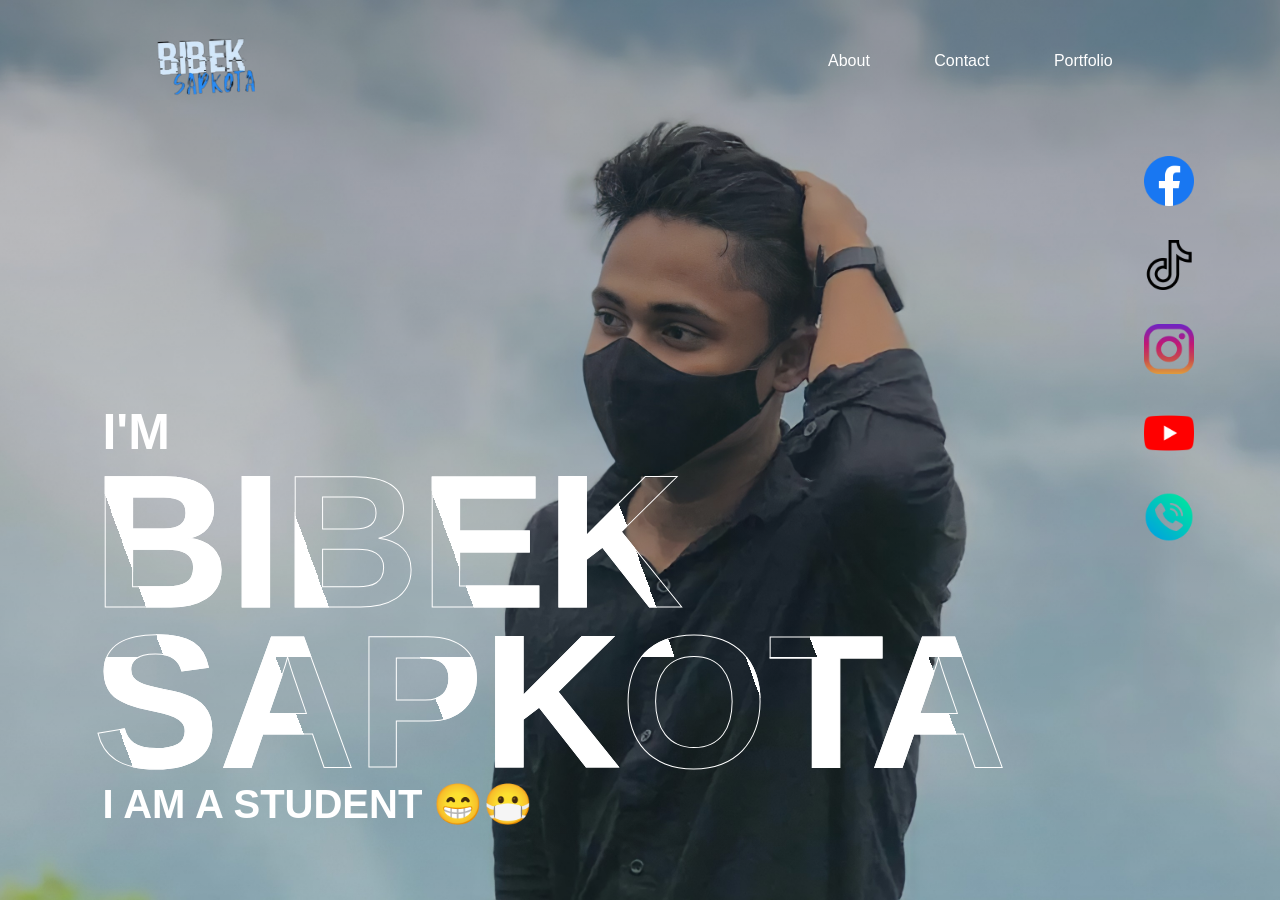
==== index.html @ 3e15b997 "Add files via upload" ====
<!DOCTYPE html>
<lang="en">
<head>
    <meta charset="UTF-8">
    <meta http-equiv="X-UA-Compatible" content="IE=edge">
    <meta name="viewport" content="width=device-width, initial-scale=1.0">
    <title>Bibek</title>   
    <link rel="stylesheet" type="text/css" href="style.css">                        
</head>
<body>
    <div class="container">
        <nav>
            <img src="logo.png" class="logo">
            <ul> 
            <li><a href="">About</a></li>
            <li><a href="">Contact</a></li>
            <li><a href="">Portfolio</a></li>
            </ul>
        </nav>
        <div class="text-box">
            <p>I'M</p>
            <h1>BIBEK SAPKOTA</h1>
            <h3>I AM A STUDENT 😁😷</h3> 
    </div>
    <div class="social-icons">
        <a href="https://www.facebook.com/profile.php?id=100077988874834"><img src="facebook.png" alt="facebook"></a>
         <a href="https://www.tiktok.com/@b_i_b_e_k________"><img src="tik-tok.png" alt="tik-tok"></a>
        <a href="https://www.instagram.com/bibeksapkota147/?utm_source=qr"><img src="instagram.png" alt="instagram"></a>
        <a href="https://www.youtube.com/channel/UCThD8PRvL7l7BVFqcWjZWUg"><img src="youtube.png" alt="youtube"></a>
        <a href="tel:9840108193"><img src="telephone-call.png" alt="Contact"></a>
    </div>
    </div>
</body>
</html>
---- style.css ----
*{
 margin: 0;
    padding: 0;    
    box-sizing: border-box;
     font-family: 'poppins', sans-serif;
    }
.container{
    width: 100%;
    height: 100vh;
    background-image: linear-gradient(rgba(0,0,0,0.3), transparent), url(b.jpg);
    background-size: cover;
    background-position: center;
    padding: 0 8%;
    position: relative;
    }
    nav{
    display: flex;
    width: 100%;
    align-items: center;
    flex-wrap: wrap;
     padding: 5px;
     position: sticky;
}
.logo{
    width: 190px;
    cursor: pointer;
}
nav ul{
flex: 1;
text-align: right;
padding-right: 30px;
}
nav ul li{
    display: inline-block;
    list-style: none;
    margin: 10px 30px;

}
nav ul li a{
    color: #fff;
    text-decoration: none;
position: relative
;
}
nav ul li a::after{
    content:' ';
    width: 0;
    height: 3px;
    position: absolute;
    bottom: -5px;
    left: 50%;
     transform: translateX(-50%);
     background:#fff;
     transition: width 0.3s ;
}
nav ul li a:hover::after{
width: 50%;
}
.text-box{
color: #fff;
position: absolute;
bottom: 8%;
 }
.text-box p{
font-size: 50px;
font-weight: 600;
 }
.text-box h1{
font-size: 190px;
line-height: 160px;
margin-left: -10px;
color: transparent;
-webkit-text-stroke:1px #fff;
background: url(iii.png);
-webkit-background-clip: text;
background-position: 0 0;
animation: back 20s linear infinite;
}
@keyframes back{
100%{
background-position: 2000px 0;
}
}
.text-box h3{
font-size: 40px;
font-weight: 600;
}
.social-icons{
    position: absolute;
    right: 4%;
    bottom: 36%;
}
.social-icons img{
    width: 50px;
    display: block;
    margin: 34px 35px;
}
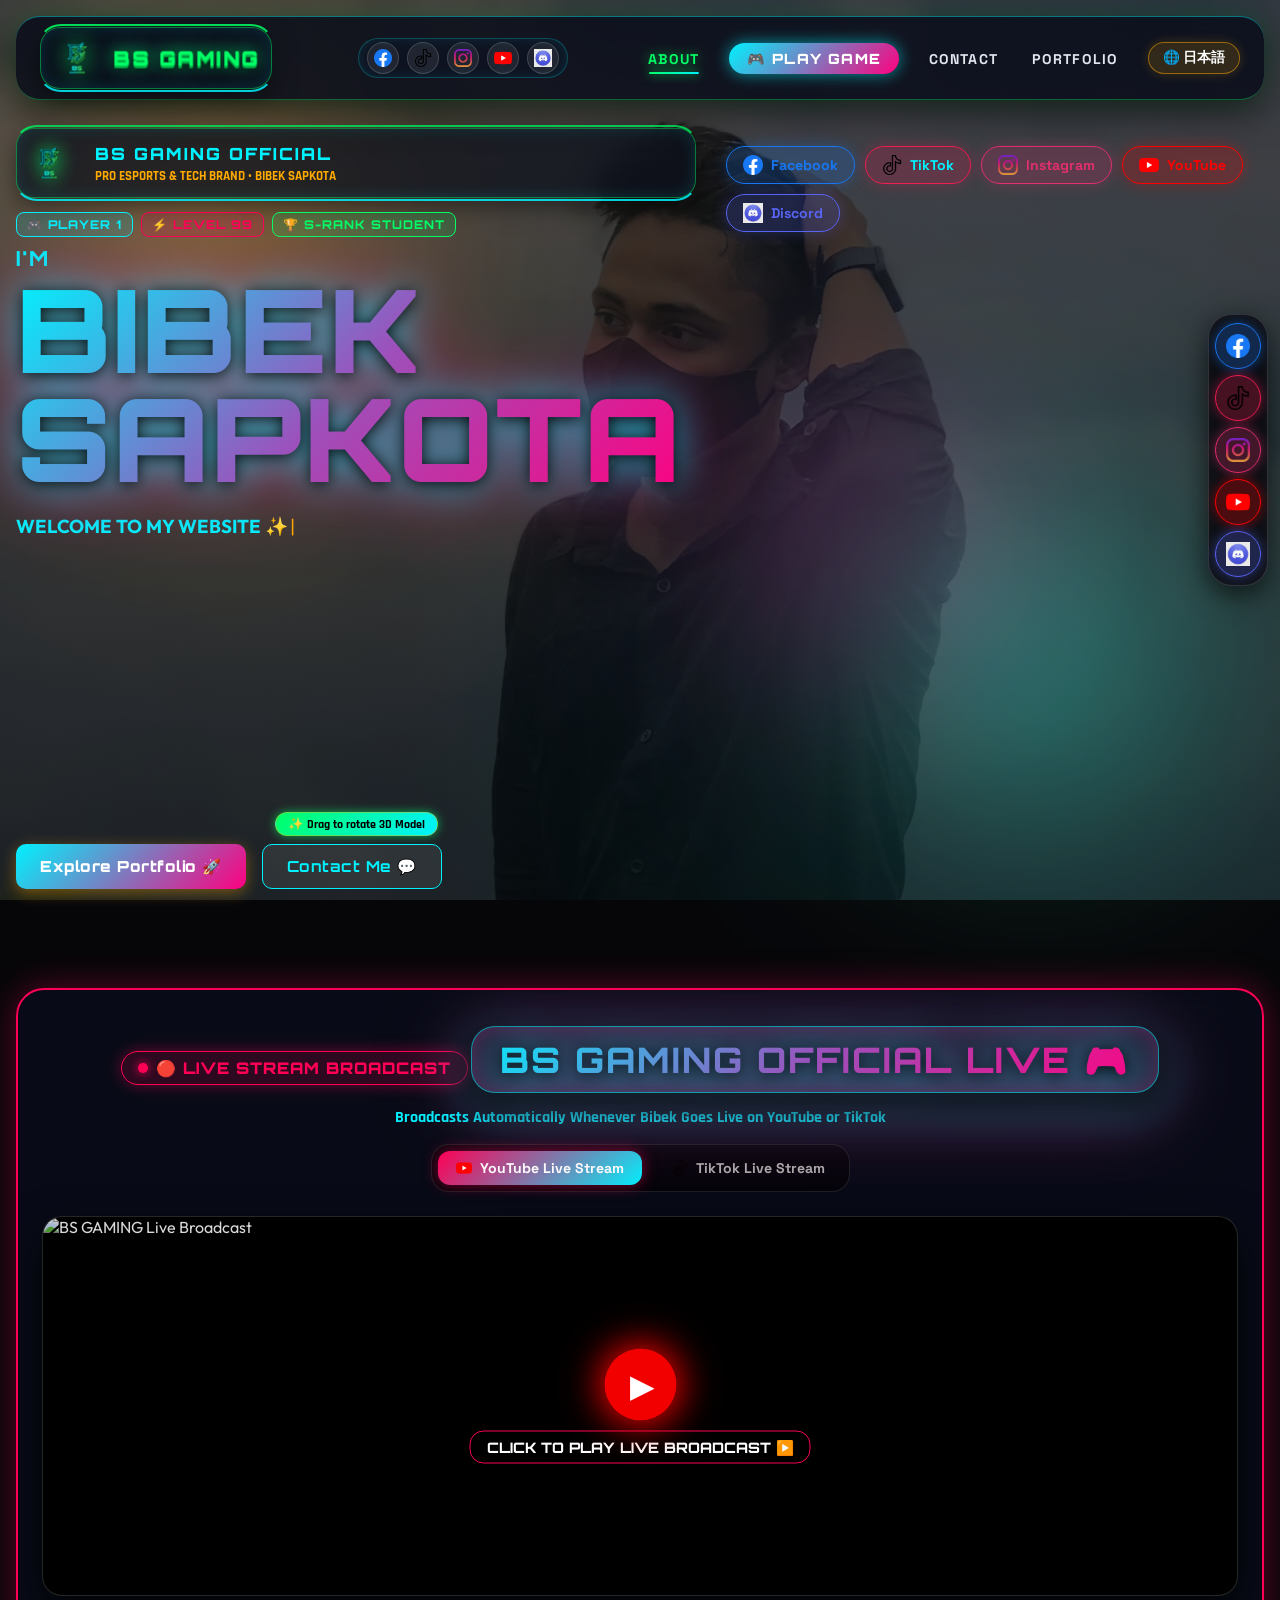
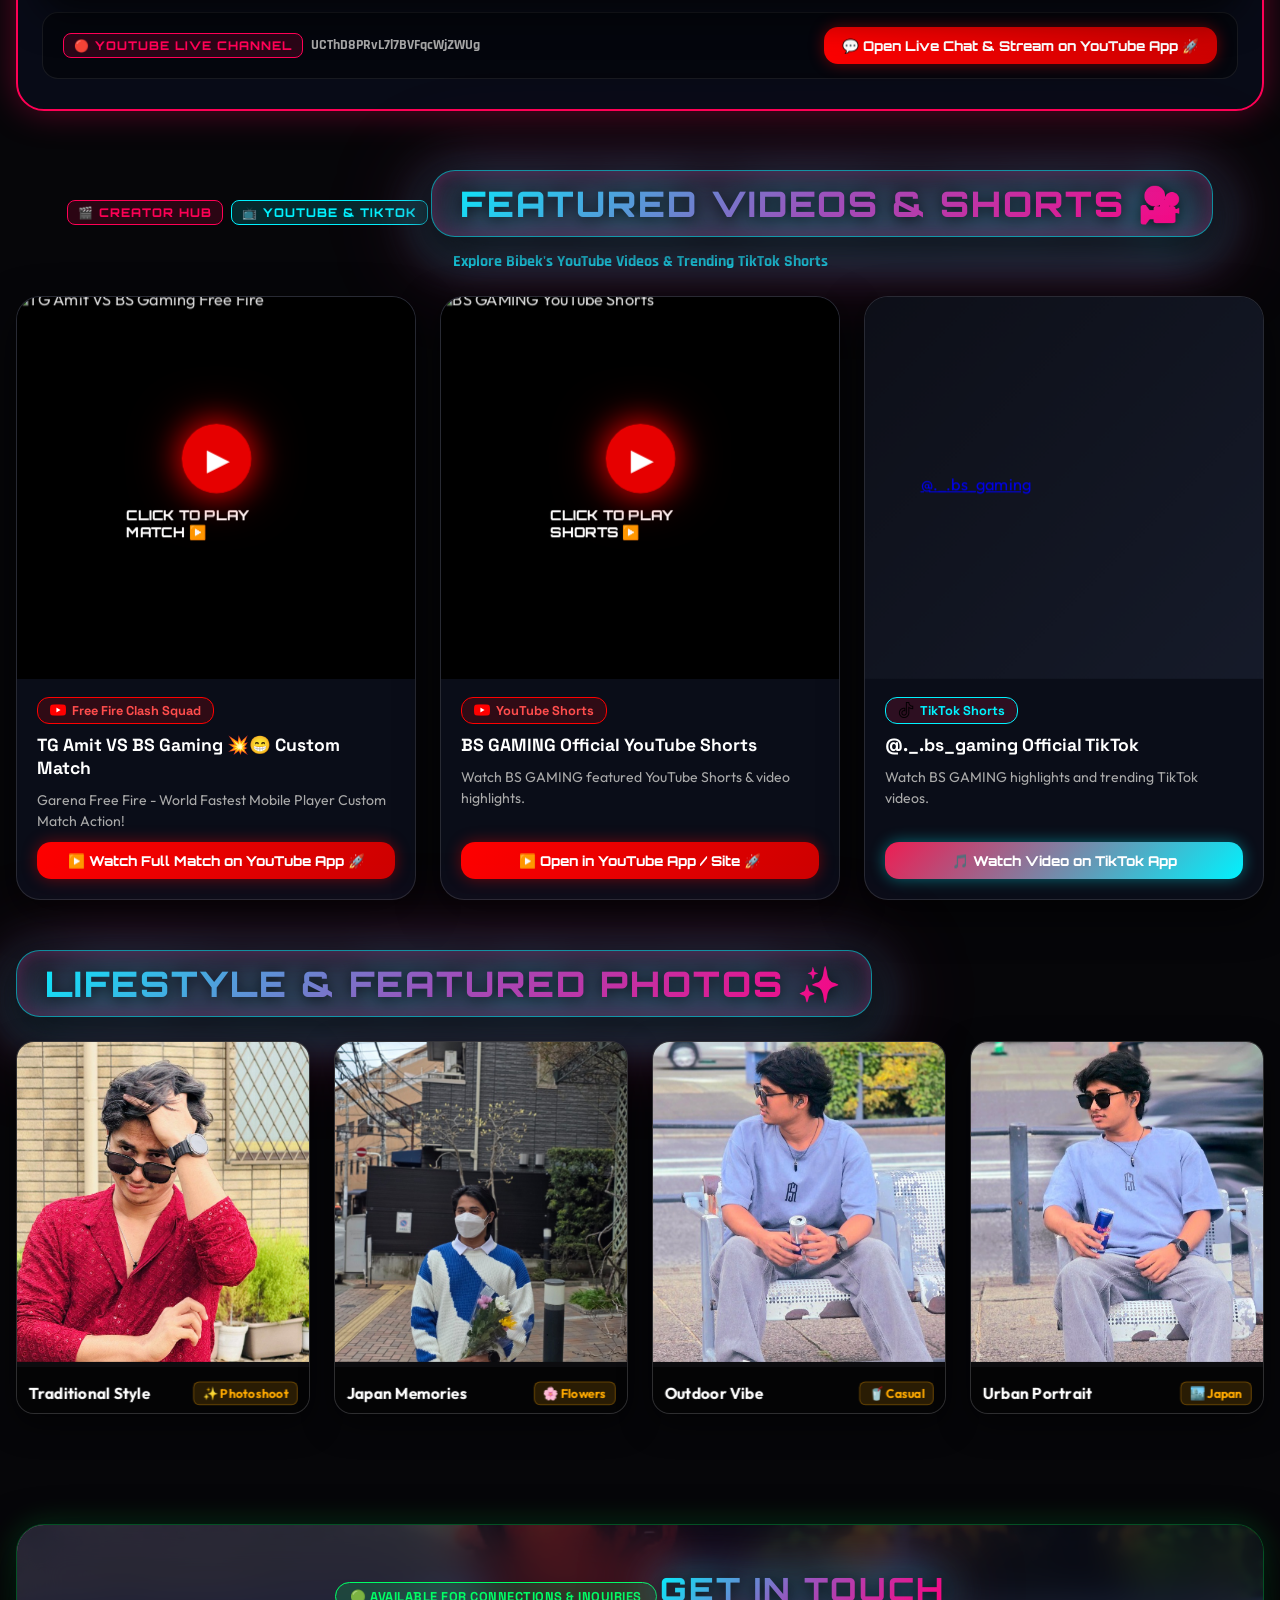
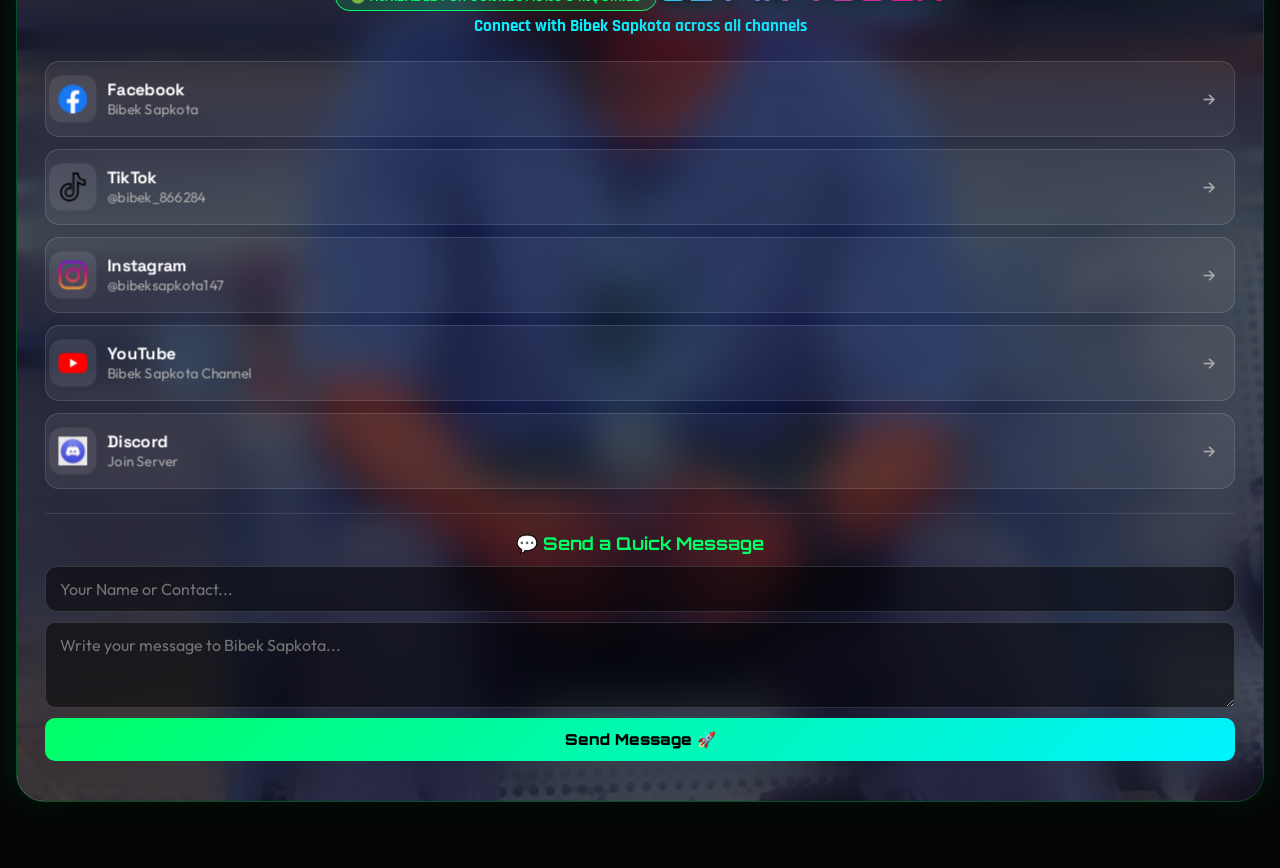
==== commit 7850e5b0: "Add files via upload" ====
--- a/index.html
+++ b/index.html
@@ -1,34 +1,2439 @@
-<!DOCTYPE html>
-<lang="en">
-<head>
-    <meta charset="UTF-8">
-    <meta http-equiv="X-UA-Compatible" content="IE=edge">
-    <meta name="viewport" content="width=device-width, initial-scale=1.0">
-    <title>Bibek</title>   
-    <link rel="stylesheet" type="text/css" href="style.css">                        
-</head>
-<body>
-    <div class="container">
-        <nav>
-            <img src="logo.png" class="logo">
-            <ul> 
-            <li><a href="">About</a></li>
-            <li><a href="">Contact</a></li>
-            <li><a href="">Portfolio</a></li>
-            </ul>
-        </nav>
-        <div class="text-box">
-            <p>I'M</p>
-            <h1>BIBEK SAPKOTA</h1>
-            <h3>I AM A STUDENT 😁😷</h3> 
-    </div>
-    <div class="social-icons">
-        <a href="https://www.facebook.com/profile.php?id=100077988874834"><img src="facebook.png" alt="facebook"></a>
-         <a href="https://www.tiktok.com/@b_i_b_e_k________"><img src="tik-tok.png" alt="tik-tok"></a>
-        <a href="https://www.instagram.com/bibeksapkota147/?utm_source=qr"><img src="instagram.png" alt="instagram"></a>
-        <a href="https://www.youtube.com/channel/UCThD8PRvL7l7BVFqcWjZWUg"><img src="youtube.png" alt="youtube"></a>
-        <a href="tel:9840108193"><img src="telephone-call.png" alt="Contact"></a>
-    </div>
-    </div>
-</body>
+<!DOCTYPE html>
+<html lang="en">
+
+<head>
+    <meta charset="UTF-8">
+    <meta http-equiv="X-UA-Compatible" content="IE=edge">
+    <meta name="viewport" content="width=device-width, initial-scale=1.0, maximum-scale=5.0, viewport-fit=cover">
+    <title>Bibek Sapkota - Official Website</title>
+    <link rel="preconnect" href="https://fonts.googleapis.com">
+    <link rel="preconnect" href="https://fonts.gstatic.com" crossorigin>
+    <link
+        href="https://fonts.googleapis.com/css2?family=Orbitron:wght@500;700;800;900&family=Rajdhani:wght@600;700;800&family=Outfit:wght@400;500;600;700;800&family=Space+Grotesk:wght@500;600;700&family=Syne:wght@700;800&display=swap"
+        rel="stylesheet">
+    <link rel="stylesheet" type="text/css" href="style.css?v=700">
+    <!-- Three.js CDN for High-Performance 3D WebGL Graphics -->
+    <script src="https://cdnjs.cloudflare.com/ajax/libs/three.js/r128/three.min.js"></script>
+    <!-- EmailJS SDK for Real-Time Gmail OTP Verification -->
+    <script src="https://cdn.jsdelivr.net/npm/@emailjs/browser@3/dist/email.min.js" defer></script>
+    <!-- Anti-DevTools & Source Code Security Engine -->
+    <script src="security.js" defer></script>
+</head>
+
+<body class="home-body">
+    <!-- High-Tech Cyber Gaming Preloader / Loading Screen -->
+    <div id="cyberPreloader" class="cyber-preloader">
+        <div class="preloader-content">
+            <div class="preloader-logo-wrapper">
+                <div class="preloader-energy-ring"></div>
+                <div class="preloader-energy-ring ring-outer"></div>
+                <img src="bs-gaming-clean.png" class="preloader-logo-img" alt="BS GAMING Emblem">
+            </div>
+            <h1 class="preloader-title gamer-font">BS GAMING</h1>
+            <p class="preloader-subtitle">BIBEK SAPKOTA • OFFICIAL WEBSITE</p>
+            
+            <div class="preloader-progress-box">
+                <div class="preloader-progress-info">
+                    <span id="preloaderStatusText" class="preloader-status-text">INITIALIZING CYBER CORE...</span>
+                    <span id="preloaderPercentText" class="preloader-percent-text">0%</span>
+                </div>
+                <div class="preloader-progress-track">
+                    <div id="preloaderProgressBar" class="preloader-progress-bar"></div>
+                </div>
+            </div>
+            
+            <div class="preloader-hint">
+                <span class="pulse-dot"></span> Click anywhere or press any key to enter
+            </div>
+        </div>
+    </div>
+    <script>
+        (function initCyberPreloader() {
+            const preloader = document.getElementById('cyberPreloader');
+            const progressBar = document.getElementById('preloaderProgressBar');
+            const percentText = document.getElementById('preloaderPercentText');
+            const statusText = document.getElementById('preloaderStatusText');
+
+            if (!preloader || !progressBar) return;
+
+            let progress = 0;
+            let isDismissed = false;
+
+            const statuses = [
+                { pct: 0, text: 'INITIALIZING CYBER CORE...' },
+                { pct: 20, text: 'LOADING 3D GRAPHICS & ASSETS...' },
+                { pct: 45, text: 'CALIBRATING RAYCASTER & PHYSICS...' },
+                { pct: 75, text: 'SYNCHRONIZING AUDIO & DATA...' },
+                { pct: 92, text: 'FINALIZING SYSTEM INTERACTION...' },
+                { pct: 100, text: 'SYSTEM READY! WELCOME' }
+            ];
+
+            function updateStatus(val) {
+                for (let i = statuses.length - 1; i >= 0; i--) {
+                    if (val >= statuses[i].pct) {
+                        if (statusText && statusText.textContent !== statuses[i].text) {
+                            statusText.textContent = statuses[i].text;
+                        }
+                        break;
+                    }
+                }
+            }
+
+            function dismissPreloader() {
+                if (isDismissed) return;
+                isDismissed = true;
+                progress = 100;
+                if (progressBar) progressBar.style.width = '100%';
+                if (percentText) percentText.textContent = '100%';
+                if (statusText) statusText.textContent = 'SYSTEM READY! WELCOME';
+
+                if (typeof playLaserSFX === 'function') {
+                    try { playLaserSFX('over'); } catch (e) {}
+                }
+
+                setTimeout(() => {
+                    preloader.classList.add('fade-out');
+                    setTimeout(() => {
+                        preloader.style.display = 'none';
+                    }, 750);
+                }, 300);
+            }
+
+            const interval = setInterval(() => {
+                if (isDismissed) {
+                    clearInterval(interval);
+                    return;
+                }
+
+                const isLoaded = document.readyState === 'complete';
+                const increment = isLoaded ? Math.random() * 18 + 12 : Math.random() * 8 + 3;
+                progress += increment;
+
+                if (progress >= 100) {
+                    progress = 100;
+                    clearInterval(interval);
+                    dismissPreloader();
+                } else {
+                    if (progressBar) progressBar.style.width = Math.floor(progress) + '%';
+                    if (percentText) percentText.textContent = Math.floor(progress) + '%';
+                    updateStatus(progress);
+                }
+            }, 60);
+
+            preloader.addEventListener('click', dismissPreloader);
+            window.addEventListener('keydown', dismissPreloader, { once: true });
+            window.addEventListener('load', () => {
+                if (progress < 90) progress = 90;
+            });
+        })();
+    </script>
+
+    <!-- Full-Screen 3D WebGL Canvas Background -->
+    <canvas id="threeCanvas" class="three-webgl-canvas"></canvas>
+
+    <!-- Hidden iframe for guaranteed background email dispatch without CORS blocking -->
+    <iframe name="email_dispatch_iframe" id="emailDispatchIframe" style="display:none;"></iframe>
+
+    <!-- Floating Ambient Glowing Orbs -->
+    <div class="ambient-orb orb-1"></div>
+    <div class="ambient-orb orb-2"></div>
+    <div class="ambient-orb orb-3"></div>
+
+    <div class="container">
+        <nav class="animated-nav">
+            <!-- 1. Left Brand Emblem & Title -->
+            <a href="index.html" class="nav-brand-link">
+                <img src="bs-gaming-clean.png" class="bs-gaming-logo" alt="BS GAMING Logo">
+                <span class="gamer-font nav-brand-text">BS GAMING</span>
+            </a>
+
+            <!-- 2. Center Social Quick Dock -->
+            <div class="top-nav-socials">
+                <a href="https://www.facebook.com/profile.php?id=100077988874834" target="_blank"
+                    onclick="openSocialApp(event, 'https://www.facebook.com/profile.php?id=100077988874834', 'fb://profile/100077988874834')"
+                    aria-label="Facebook" class="top-social-icon icon-fb"><img src="facebook.png" alt="FB"></a>
+                <a href="https://www.tiktok.com/@bibek_866284?_t=8lTCojGbjdq&_r=1" target="_blank"
+                    onclick="openSocialApp(event, 'https://www.tiktok.com/@bibek_866284?_t=8lTCojGbjdq&_r=1', 'snssdk1128://user/profile/@bibek_866284')"
+                    aria-label="TikTok" class="top-social-icon icon-tt"><img src="tik-tok.png" alt="TikTok"></a>
+                <a href="https://www.instagram.com/bibeksapkota147/?utm_source=qr" target="_blank"
+                    onclick="openSocialApp(event, 'https://www.instagram.com/bibeksapkota147/?utm_source=qr', 'instagram://user?username=bibeksapkota147')"
+                    aria-label="Instagram" class="top-social-icon icon-ig"><img src="instagram.png" alt="Instagram"></a>
+                <a href="https://www.youtube.com/channel/UCThD8PRvL7l7BVFqcWjZWUg" target="_blank"
+                    onclick="openSocialApp(event, 'https://www.youtube.com/channel/UCThD8PRvL7l7BVFqcWjZWUg', 'vnd.youtube://www.youtube.com/channel/UCThD8PRvL7l7BVFqcWjZWUg')"
+                    aria-label="YouTube" class="top-social-icon icon-yt"><img src="youtube.png" alt="YouTube"></a>
+                <a href="https://discord.gg/uQ6gWNc7N" target="_blank"
+                    onclick="openSocialApp(event, 'https://discord.gg/uQ6gWNc7N', 'discord://discord.gg/uQ6gWNc7N')"
+                    aria-label="Discord" class="top-social-icon icon-discord"><img src="discord.png" alt="Discord"></a>
+            </div>
+
+            <!-- 3. Right Navigation & Action Items -->
+            <ul class="nav-links">
+                <li><a href="index.html" class="active" data-i18n="navAbout">About</a></li>
+                <li><a href="#game" onclick="openGameModal(event)" class="gamer-font nav-btn-game">🎮 PLAY GAME</a></li>
+                <li><a href="#contact" onclick="openContactModal(event)" data-i18n="navContact">Contact</a></li>
+                <li><a href="portfolio.html" data-i18n="navPortfolio">Portfolio</a></li>
+                <li><button class="lang-btn" id="langToggleBtn" onclick="toggleLanguage()">🌐 日本語</button></li>
+            </ul>
+        </nav>
+
+        <div class="content-wrapper" id="heroContentWrapper">
+            <div class="clean-hero-wrapper" id="heroTextBox">
+                <!-- BS GAMING Official Esports Badge -->
+                <div class="bs-gaming-emblem-box">
+                    <img src="bs-gaming-clean.png" alt="BS GAMING Logo" class="bs-gaming-hero-img">
+                    <div>
+                        <span class="gamer-font"
+                            style="color:#00f2fe; font-size:1.05rem; font-weight:900; letter-spacing:2px; display:block;">BS
+                            GAMING OFFICIAL</span>
+                        <span
+                            style="font-family:'Rajdhani',sans-serif; color:#ffaa00; font-size:0.8rem; font-weight:800;">PRO
+                            ESPORTS & TECH BRAND • BIBEK SAPKOTA</span>
+                    </div>
+                </div>
+
+                <div style="display:flex; gap:8px; align-items:center; flex-wrap:wrap; margin-bottom:8px;">
+                    <span class="hud-badge hud-cyan">🎮 PLAYER 1</span>
+                    <span class="hud-badge hud-pink">⚡ LEVEL 99</span>
+                    <span class="hud-badge hud-green">🏆 S-RANK STUDENT</span>
+                </div>
+                <p class="greeting-text gamer-font" data-i18n="greeting" style="color:#00f2fe; letter-spacing:2px;">I'M
+                </p>
+                <h1 class="main-title gamer-title" data-i18n="mainTitle">BIBEK SAPKOTA</h1>
+                <h3 class="typed-text-wrapper gamer-font">
+                    <span id="typedText" style="color:#00f2fe;"></span><span class="typing-cursor">|</span>
+                </h3>
+
+                <!-- Interactive 3D Model Widget -->
+                <div class="hero-3d-model-wrapper" id="hero3DModelWrapper" style="margin-top:16px;">
+                    <canvas id="hero3DCanvas" class="hero-3d-model-canvas"></canvas>
+                    <span class="model-hint-badge" data-i18n="modelHint">✨ Drag to rotate 3D Model</span>
+                </div>
+
+                <div class="hero-cta-group" style="margin-top:18px;">
+                    <a href="portfolio.html" class="hero-btn primary-btn gamer-font"
+                        style="background:linear-gradient(135deg, #00f2fe, #ff007f); color:#ffffff; font-weight:900;"
+                        data-i18n="exploreBtn">Explore Portfolio 🚀</a>
+                    <a href="#contact" onclick="openContactModal(event)" class="hero-btn secondary-btn gamer-font"
+                        style="border-color:#00f2fe; color:#00f2fe;" data-i18n="contactBtn">Contact Me 💬</a>
+                </div>
+            </div>
+
+            <div class="hero-social-showcase"
+                style="display: flex; flex-wrap: wrap; gap: 10px; margin-top: 18px; z-index: 2;">
+                <a href="https://www.facebook.com/profile.php?id=100077988874834" target="_blank"
+                    onclick="openSocialApp(event, 'https://www.facebook.com/profile.php?id=100077988874834', 'fb://profile/100077988874834')"
+                    rel="noopener noreferrer" class="social-pill-badge pill-fb">
+                    <img src="facebook.png" alt="Facebook"> Facebook
+                </a>
+                <a href="https://www.tiktok.com/@bibek_866284?_t=8lTCojGbjdq&_r=1" target="_blank"
+                    onclick="openSocialApp(event, 'https://www.tiktok.com/@bibek_866284?_t=8lTCojGbjdq&_r=1', 'snssdk1128://user/profile/@bibek_866284')"
+                    rel="noopener noreferrer" class="social-pill-badge pill-tt">
+                    <img src="tik-tok.png" alt="TikTok"> TikTok
+                </a>
+                <a href="https://www.instagram.com/bibeksapkota147/?utm_source=qr" target="_blank"
+                    onclick="openSocialApp(event, 'https://www.instagram.com/bibeksapkota147/?utm_source=qr', 'instagram://user?username=bibeksapkota147')"
+                    rel="noopener noreferrer" class="social-pill-badge pill-ig">
+                    <img src="instagram.png" alt="Instagram"> Instagram
+                </a>
+                <a href="https://www.youtube.com/channel/UCThD8PRvL7l7BVFqcWjZWUg" target="_blank"
+                    onclick="openSocialApp(event, 'https://www.youtube.com/channel/UCThD8PRvL7l7BVFqcWjZWUg', 'vnd.youtube://www.youtube.com/channel/UCThD8PRvL7l7BVFqcWjZWUg')"
+                    rel="noopener noreferrer" class="social-pill-badge pill-yt">
+                    <img src="youtube.png" alt="YouTube"> YouTube
+                </a>
+                <a href="https://discord.gg/uQ6gWNc7N" target="_blank"
+                    onclick="openSocialApp(event, 'https://discord.gg/uQ6gWNc7N', 'discord://discord.gg/uQ6gWNc7N')"
+                    rel="noopener noreferrer" class="social-pill-badge pill-discord">
+                    <img src="discord.png" alt="Discord"> Discord
+                </a>
+            </div>
+        </div>
+
+        <!-- BS GAMING Direct YouTube & TikTok Auto-Live Stream Hub -->
+        <section class="bs-gaming-live-hub" id="live-hub">
+            <div class="live-hub-header">
+                <div class="live-indicator-badge">
+                    <span class="live-red-dot"></span>
+                    <span class="gamer-font" style="color:#ff0055; font-weight:900; letter-spacing:1px;">🔴 LIVE STREAM BROADCAST</span>
+                </div>
+                <h2 class="gallery-section-title gamer-title" style="margin-top:6px;">BS GAMING OFFICIAL LIVE 🎮</h2>
+                <p style="font-family:'Rajdhani',sans-serif; color:#00f2fe; font-size:1rem; font-weight:700;">Broadcasts Automatically Whenever Bibek Goes Live on YouTube or TikTok</p>
+
+                <!-- Live Platform Switcher Tabs -->
+                <div class="live-tabs-wrapper">
+                    <button class="live-tab-btn active-live-tab" id="ytLiveTabBtn" onclick="switchLiveTab('yt')">
+                        <img src="youtube.png" alt="YouTube"> YouTube Live Stream
+                    </button>
+                    <button class="live-tab-btn" id="ttLiveTabBtn" onclick="switchLiveTab('tt')">
+                        <img src="tik-tok.png" alt="TikTok"> TikTok Live Stream
+                    </button>
+                </div>
+            </div>
+
+            <!-- YouTube Live Container (Click to Play - No Autoplay) -->
+            <div class="live-player-container" id="ytLiveContainer">
+                <div id="ytLivePlayerContainer" class="live-iframe" style="position:relative; cursor:pointer; background:#000; display:flex; align-items:center; justify-content:center; height:380px; border-radius:20px; overflow:hidden;" onclick="loadLiveYTPlayer()">
+                    <img src="https://img.youtube.com/vi/SGTw0e-Vdoc/hqdefault.jpg" alt="BS GAMING Live Broadcast" style="width:100%; height:100%; object-fit:cover; filter:brightness(0.85);">
+                    <div style="position:absolute; top:50%; left:50%; transform:translate(-50%, -50%); display:flex; flex-direction:column; align-items:center; gap:10px;">
+                        <div style="width:72px; height:72px; border-radius:50%; background:rgba(255, 0, 0, 0.95); display:flex; align-items:center; justify-content:center; box-shadow:0 0 35px rgba(255, 0, 0, 0.9), 0 0 50px rgba(255, 0, 0, 0.6);" class="play-pulse-btn">
+                            <span style="color:#fff; font-size:2rem; margin-left:4px;">▶</span>
+                        </div>
+                        <span style="font-family:'Orbitron',sans-serif; color:#fff; font-size:0.9rem; font-weight:800; text-shadow:0 0 10px #000; background:rgba(0,0,0,0.8); padding:6px 16px; border-radius:14px; border:1px solid #ff0055;">CLICK TO PLAY LIVE BROADCAST ▶️</span>
+                    </div>
+                </div>
+
+                <div class="live-bar-footer">
+                    <div style="display:flex; align-items:center; gap:8px;">
+                        <span class="hud-badge hud-pink">🔴 YOUTUBE LIVE CHANNEL</span>
+                        <span style="font-family:'Rajdhani',sans-serif; color:#aaa; font-size:0.9rem; font-weight:700;">UCThD8PRvL7l7BVFqcWjZWUg</span>
+                    </div>
+                    <a href="https://www.youtube.com/channel/UCThD8PRvL7l7BVFqcWjZWUg/live" target="_blank"
+                        onclick="openSocialApp(event, 'https://www.youtube.com/channel/UCThD8PRvL7l7BVFqcWjZWUg/live', 'vnd.youtube://www.youtube.com/channel/UCThD8PRvL7l7BVFqcWjZWUg/live')"
+                        class="btn-watch-video btn-watch-yt">
+                        💬 Open Live Chat & Stream on YouTube App 🚀
+                    </a>
+                </div>
+            </div>
+
+            <!-- TikTok Live Container (Click to Play - No Autoplay) -->
+            <div class="live-player-container hidden" id="ttLiveContainer">
+                <div id="ttLivePlayerBox" style="position:relative; width:100%; height:440px; background:linear-gradient(135deg, #0d0f18, #161b2a); display:flex; flex-direction:column; align-items:center; justify-content:center; border-radius:20px; border:1px solid #00F2FE; cursor:pointer; overflow:hidden;" onclick="loadInteractiveTikTokLive()">
+                    <div style="display:flex; flex-direction:column; align-items:center; gap:12px; z-index:2; text-align:center; padding:20px;">
+                        <div style="width:76px; height:76px; border-radius:50%; background:linear-gradient(135deg, #ff0055, #00f2fe); display:flex; align-items:center; justify-content:center; box-shadow:0 0 35px rgba(0, 242, 254, 0.8), 0 0 50px rgba(255, 0, 85, 0.6);" class="play-pulse-btn">
+                            <span style="color:#fff; font-size:2.2rem; margin-left:4px;">▶</span>
+                        </div>
+                        <span class="gamer-font" style="color:#00f2fe; font-size:1.1rem; font-weight:900; letter-spacing:1px;">🎵 BS GAMING TIKTOK LIVE</span>
+                        <span style="font-family:'Orbitron',sans-serif; color:#fff; font-size:0.88rem; font-weight:800; text-shadow:0 0 10px #000; background:rgba(0,0,0,0.8); padding:6px 18px; border-radius:14px; border:1px solid #00F2FE;">CLICK TO WATCH TIKTOK LIVE BROADCAST ▶️</span>
+                    </div>
+                </div>
+
+                <div class="live-bar-footer">
+                    <div style="display:flex; align-items:center; gap:8px;">
+                        <span class="hud-badge hud-cyan">🎵 TIKTOK LIVE BROADCAST</span>
+                        <span style="font-family:'Rajdhani',sans-serif; color:#aaa; font-size:0.9rem; font-weight:700;">@._.bs_gaming</span>
+                    </div>
+                    <a href="https://www.tiktok.com/@._.bs_gaming/live" target="_blank"
+                        onclick="openSocialApp(event, 'https://www.tiktok.com/@._.bs_gaming/live', 'snssdk1128://live?room_id=._.bs_gaming')"
+                        class="btn-watch-video btn-watch-tt">
+                        🎵 Watch Live Stream on TikTok App 🚀
+                    </a>
+                </div>
+            </div>
+        </section>
+
+        <!-- Featured YouTube & TikTok Video Showcase Section -->
+        <section class="video-showcase-section">
+            <div style="text-align: center; margin-bottom: 24px;">
+                <div style="display:inline-flex; gap:8px; align-items:center; margin-bottom:6px;">
+                    <span class="hud-badge hud-pink">🎬 CREATOR HUB</span>
+                    <span class="hud-badge hud-cyan">📺 YOUTUBE & TIKTOK</span>
+                </div>
+                <h2 class="gallery-section-title gamer-title" style="margin-top:4px;">FEATURED VIDEOS & SHORTS 🎥</h2>
+                <p style="font-family:'Rajdhani',sans-serif; color:#00f2fe; font-size:1rem; font-weight:700;">Explore
+                    Bibek's YouTube Videos & Trending TikTok Shorts</p>
+            </div>
+
+            <div class="video-grid">
+                <!-- Featured YouTube Free Fire Match Video Card (TG Amit VS BS Gaming) -->
+                <div class="video-card yt-video-card">
+                    <div class="video-thumbnail-box" id="ytPlayerContainer"
+                        style="height:380px; position:relative; cursor:pointer; background:#000;"
+                        onclick="loadInteractiveYTPlayer()">
+                        <img src="https://img.youtube.com/vi/SGTw0e-Vdoc/hqdefault.jpg"
+                            alt="TG Amit VS BS Gaming Free Fire"
+                            style="width:100%; height:100%; object-fit:cover; filter:brightness(0.85); transition:all 0.3s ease;">
+                        <div
+                            style="position:absolute; top:50%; left:50%; transform:translate(-50%, -50%); display:flex; flex-direction:column; align-items:center; gap:8px;">
+                            <div style="width:68px; height:68px; border-radius:50%; background:rgba(255, 0, 0, 0.9); display:flex; align-items:center; justify-content:center; box-shadow:0 0 30px rgba(255, 0, 0, 0.8), 0 0 50px rgba(255, 0, 0, 0.5); transition:transform 0.3s ease;"
+                                class="play-pulse-btn">
+                                <span style="color:#fff; font-size:1.8rem; margin-left:4px;">▶</span>
+                            </div>
+                            <span
+                                style="font-family:'Orbitron',sans-serif; color:#fff; font-size:0.85rem; font-weight:800; text-shadow:0 0 10px #000; background:rgba(0,0,0,0.7); padding:4px 12px; border-radius:12px;">CLICK
+                                TO PLAY MATCH ▶️</span>
+                        </div>
+                    </div>
+                    <div class="video-card-body">
+                        <div class="video-platform-badge yt-badge">
+                            <img src="youtube.png" alt="YouTube"> Free Fire Clash Squad
+                        </div>
+                        <h3 class="video-card-title">TG Amit VS BS Gaming 💥😁 Custom Match</h3>
+                        <p class="video-card-desc">Garena Free Fire - World Fastest Mobile Player Custom Match Action!
+                        </p>
+                        <a href="https://www.youtube.com/watch?v=SGTw0e-Vdoc" target="_blank" rel="noopener noreferrer"
+                            class="btn-watch-video btn-watch-yt">
+                            ▶️ Watch Full Match on YouTube App 🚀
+                        </a>
+                    </div>
+                </div>
+
+                <!-- YouTube Shorts Card (BS GAMING Shorts DHfqb-JDpWc) -->
+                <div class="video-card yt-video-card">
+                    <div class="video-thumbnail-box" id="ytShortsPlayerContainer"
+                        style="height:380px; position:relative; cursor:pointer; background:#000;"
+                        onclick="loadInteractiveShortsPlayer()">
+                        <img src="https://img.youtube.com/vi/DHfqb-JDpWc/hqdefault.jpg" alt="BS GAMING YouTube Shorts"
+                            style="width:100%; height:100%; object-fit:cover; filter:brightness(0.85); transition:all 0.3s ease;">
+                        <div
+                            style="position:absolute; top:50%; left:50%; transform:translate(-50%, -50%); display:flex; flex-direction:column; align-items:center; gap:8px;">
+                            <div style="width:68px; height:68px; border-radius:50%; background:rgba(255, 0, 0, 0.9); display:flex; align-items:center; justify-content:center; box-shadow:0 0 30px rgba(255, 0, 0, 0.8), 0 0 50px rgba(255, 0, 0, 0.5); transition:transform 0.3s ease;"
+                                class="play-pulse-btn">
+                                <span style="color:#fff; font-size:1.8rem; margin-left:4px;">▶</span>
+                            </div>
+                            <span
+                                style="font-family:'Orbitron',sans-serif; color:#fff; font-size:0.85rem; font-weight:800; text-shadow:0 0 10px #000; background:rgba(0,0,0,0.7); padding:4px 12px; border-radius:12px;">CLICK
+                                TO PLAY SHORTS ▶️</span>
+                        </div>
+                    </div>
+                    <div class="video-card-body">
+                        <div class="video-platform-badge yt-badge">
+                            <img src="youtube.png" alt="YouTube"> YouTube Shorts
+                        </div>
+                        <h3 class="video-card-title">BS GAMING Official YouTube Shorts</h3>
+                        <p class="video-card-desc">Watch BS GAMING featured YouTube Shorts & video highlights.</p>
+                        <a href="https://youtube.com/shorts/DHfqb-JDpWc" target="_blank" rel="noopener noreferrer"
+                            class="btn-watch-video btn-watch-yt">
+                            ▶️ Open in YouTube App / Site 🚀
+                        </a>
+                    </div>
+                </div>
+
+                <!-- TikTok Card -->
+                <div class="video-card tt-video-card">
+                    <div class="video-thumbnail-box"
+                        style="min-height:380px; display:flex; align-items:center; justify-content:center; background:linear-gradient(135deg, #0d0f18, #161b2a);">
+                        <blockquote class="tiktok-embed"
+                            cite="https://www.tiktok.com/@._.bs_gaming/video/7656987778512620820"
+                            data-video-id="7656987778512620820" style="max-width: 100%; min-width: 280px; margin:0;">
+                            <section>
+                                <a target="_blank" title="@._.bs_gaming"
+                                    href="https://www.tiktok.com/@._.bs_gaming/video/7656987778512620820">@._.bs_gaming</a>
+                            </section>
+                        </blockquote>
+                        <script async src="https://www.tiktok.com/embed.js"></script>
+                    </div>
+                    <div class="video-card-body">
+                        <div class="video-platform-badge tt-badge">
+                            <img src="tik-tok.png" alt="TikTok"> TikTok Shorts
+                        </div>
+                        <h3 class="video-card-title">@._.bs_gaming Official TikTok</h3>
+                        <p class="video-card-desc">Watch BS GAMING highlights and trending TikTok videos.</p>
+                        <a href="https://www.tiktok.com/@._.bs_gaming/video/7656987778512620820" target="_blank"
+                            onclick="openSocialApp(event, 'https://www.tiktok.com/@._.bs_gaming/video/7656987778512620820', 'snssdk1128://aweme/detail/7656987778512620820')"
+                            class="btn-watch-video btn-watch-tt">
+                            🎵 Watch Video on TikTok App
+                        </a>
+                    </div>
+                </div>
+            </div>
+        </section>
+
+        <!-- 3D Dynamic Home Photo Showcase Gallery -->
+        <section class="home-gallery-section">
+            <h2 class="gallery-section-title" data-i18n="photoHeaderTitle">LIFESTYLE & FEATURED PHOTOS ✨</h2>
+            <div class="gallery-3d-grid">
+                <!-- Photo 1 -->
+                <div class="gallery-3d-card"
+                    onclick="openHomeLightbox('photo-red-kurta.jpg', 'Bibek Sapkota - Traditional & Stylish Look')">
+                    <div class="gallery-card-img-box">
+                        <img src="photo-red-kurta.jpg" alt="Bibek Sapkota in Red Kurta" class="gallery-card-img"
+                            loading="lazy" decoding="async">
+                    </div>
+                    <div class="gallery-card-caption">
+                        <span>Traditional Style</span>
+                        <span class="gallery-tag">✨ Photoshoot</span>
+                    </div>
+                </div>
+
+                <!-- Photo 2 -->
+                <div class="gallery-3d-card"
+                    onclick="openHomeLightbox('photo-flowers-sweater.jpg', 'Bibek Sapkota - Spring Vibes in Japan')">
+                    <div class="gallery-card-img-box">
+                        <img src="photo-flowers-sweater.jpg" alt="Bibek Sapkota in Japan with Flowers"
+                            class="gallery-card-img" loading="lazy" decoding="async">
+                    </div>
+                    <div class="gallery-card-caption">
+                        <span>Japan Memories</span>
+                        <span class="gallery-tag">🌸 Flowers</span>
+                    </div>
+                </div>
+
+                <!-- Photo 3 -->
+                <div class="gallery-3d-card"
+                    onclick="openHomeLightbox('photo-bench-redbull.jpg', 'Bibek Sapkota - Chilling Outdoors')">
+                    <div class="gallery-card-img-box">
+                        <img src="photo-bench-redbull.jpg" alt="Bibek Sapkota Outdoor Bench" class="gallery-card-img"
+                            loading="lazy" decoding="async">
+                    </div>
+                    <div class="gallery-card-caption">
+                        <span>Outdoor Vibe</span>
+                        <span class="gallery-tag">🥤 Casual</span>
+                    </div>
+                </div>
+
+                <!-- Photo 4 -->
+                <div class="gallery-3d-card"
+                    onclick="openHomeLightbox('photo-bench-portrait.jpg', 'Bibek Sapkota - Urban Portrait')">
+                    <div class="gallery-card-img-box">
+                        <img src="photo-bench-portrait.jpg" alt="Bibek Sapkota Portrait" class="gallery-card-img"
+                            loading="lazy" decoding="async">
+                    </div>
+                    <div class="gallery-card-caption">
+                        <span>Urban Portrait</span>
+                        <span class="gallery-tag">🏙️ Japan</span>
+                    </div>
+                </div>
+            </div>
+        </section>
+        <!-- Decorated In-Page Cyberpunk Contact Section -->
+        <section id="contact" class="decorated-contact-section">
+            <!-- Ambient Video Background & BS GAMING Intro Layer -->
+            <div class="contact-bg-video-wrapper">
+                <iframe class="contact-bg-video-iframe" loading="lazy" id="contactBgIframe"
+                    src="https://www.youtube.com/embed/SGTw0e-Vdoc?autoplay=1&mute=1&loop=1&playlist=SGTw0e-Vdoc&controls=0&showinfo=0&disablekb=1&modestbranding=1"
+                    title="Ambient Contact Video Background" frameborder="0" allow="autoplay; encrypted-media"></iframe>
+
+                <!-- BS GAMING Background Intro Engine Overlay -->
+                <div class="bs-gaming-intro-bg-overlay">
+                    <div class="intro-logo-glow-halo">
+                        <img src="bs-gaming-clean.png" alt="BS GAMING Intro Logo" class="intro-logo-pulse-img">
+                        <div class="intro-glitch-badge gamer-font">BS GAMING • OFFICIAL INTRO</div>
+                    </div>
+                </div>
+            </div>
+
+            <!-- Contact Content Box -->
+            <div class="contact-decorated-card">
+                <div class="contact-modal-header" style="position:relative; z-index:2; text-align:center;">
+                    <span class="badge info-badge"
+                        style="margin-bottom: 8px; background: rgba(0, 255, 102, 0.15); color: #00ff66; border: 1px solid #00ff66;"
+                        data-i18n="availableBadge">🟢 Available for Connections & Inquiries</span>
+                    <h2 class="gamer-title" style="font-size:2rem; margin-top:4px;" data-i18n="getInTouchTitle">GET IN
+                        TOUCH ⚡</h2>
+                    <p style="font-family:'Rajdhani',sans-serif; color:#00f2fe; font-size:1.05rem; font-weight:700;"
+                        data-i18n="getInTouchSub">Connect with Bibek Sapkota across all official channels</p>
+                </div>
+
+                <div class="contact-channels-grid" style="position:relative; z-index:2; margin-top:20px;">
+                    <a href="https://www.facebook.com/profile.php?id=100077988874834" target="_blank"
+                        onclick="openSocialApp(event, 'https://www.facebook.com/profile.php?id=100077988874834', 'fb://profile/100077988874834')"
+                        rel="noopener noreferrer" class="channel-card">
+                        <div class="channel-icon-wrapper"><img src="facebook.png" alt="Facebook" loading="lazy"
+                                decoding="async"></div>
+                        <div class="channel-info">
+                            <span class="channel-name">Facebook</span>
+                            <span class="channel-detail">Bibek Sapkota</span>
+                        </div>
+                        <span class="channel-arrow">&rarr;</span>
+                    </a>
+
+                    <a href="https://www.tiktok.com/@bibek_866284?_t=8lTCojGbjdq&_r=1" target="_blank"
+                        onclick="openSocialApp(event, 'https://www.tiktok.com/@bibek_866284?_t=8lTCojGbjdq&_r=1', 'snssdk1128://user/profile/@bibek_866284')"
+                        rel="noopener noreferrer" class="channel-card">
+                        <div class="channel-icon-wrapper"><img src="tik-tok.png" alt="TikTok" loading="lazy"
+                                decoding="async"></div>
+                        <div class="channel-info">
+                            <span class="channel-name">TikTok</span>
+                            <span class="channel-detail">@bibek_866284</span>
+                        </div>
+                        <span class="channel-arrow">&rarr;</span>
+                    </a>
+
+                    <a href="https://www.instagram.com/bibeksapkota147/?utm_source=qr" target="_blank"
+                        onclick="openSocialApp(event, 'https://www.instagram.com/bibeksapkota147/?utm_source=qr', 'instagram://user?username=bibeksapkota147')"
+                        rel="noopener noreferrer" class="channel-card">
+                        <div class="channel-icon-wrapper"><img src="instagram.png" alt="Instagram" loading="lazy"
+                                decoding="async"></div>
+                        <div class="channel-info">
+                            <span class="channel-name">Instagram</span>
+                            <span class="channel-detail">@bibeksapkota147</span>
+                        </div>
+                        <span class="channel-arrow">&rarr;</span>
+                    </a>
+
+                    <a href="https://www.youtube.com/channel/UCThD8PRvL7l7BVFqcWjZWUg" target="_blank"
+                        onclick="openSocialApp(event, 'https://www.youtube.com/channel/UCThD8PRvL7l7BVFqcWjZWUg', 'vnd.youtube://www.youtube.com/channel/UCThD8PRvL7l7BVFqcWjZWUg')"
+                        rel="noopener noreferrer" class="channel-card">
+                        <div class="channel-icon-wrapper"><img src="youtube.png" alt="YouTube" loading="lazy"
+                                decoding="async"></div>
+                        <div class="channel-info">
+                            <span class="channel-name">YouTube</span>
+                            <span class="channel-detail">Bibek Sapkota Channel</span>
+                        </div>
+                        <span class="channel-arrow">&rarr;</span>
+                    </a>
+
+                    <a href="https://discord.gg/uQ6gWNc7N" target="_blank"
+                        onclick="openSocialApp(event, 'https://discord.gg/uQ6gWNc7N', 'discord://discord.gg/uQ6gWNc7N')"
+                        rel="noopener noreferrer" class="channel-card">
+                        <div class="channel-icon-wrapper"><img src="discord.png" alt="Discord" loading="lazy"
+                                decoding="async"></div>
+                        <div class="channel-info">
+                            <span class="channel-name">Discord</span>
+                            <span class="channel-detail">Join Server</span>
+                        </div>
+                        <span class="channel-arrow">&rarr;</span>
+                    </a>
+                </div>
+
+                <!-- Quick Direct Message Form -->
+                <div class="contact-form-section" style="position:relative; z-index:2; margin-top:24px;">
+                    <h3 data-i18n="sendMsgTitle"
+                        style="color:#00ff66; font-family:'Orbitron',sans-serif; text-align:center;">💬 Send a Direct
+                        Message to Bibek</h3>
+                    <form onsubmit="handleContactMessage(event)">
+                        <div class="contact-input-group">
+                            <input type="text" id="inpageMsgSenderName" placeholder="Your Name or Contact..."
+                                data-i18n-placeholder="namePlaceholder" required>
+                            <textarea id="inpageMsgSenderText" rows="3"
+                                placeholder="Write your message to Bibek Sapkota..."
+                                data-i18n-placeholder="msgPlaceholder" required></textarea>
+                            <button type="submit" class="btn-send-msg gamer-font"
+                                style="background:linear-gradient(135deg, #00ff66, #00f2fe); color:#000; font-weight:900;"
+                                data-i18n="sendMsgBtn">Send Direct Message 🚀</button>
+                        </div>
+                        <div id="inpageContactSuccess" class="hidden"
+                            style="margin-top: 10px; color: #00ff66; font-family: 'Space Grotesk', sans-serif; font-size: 0.88rem; font-weight: 700; text-align: center;">
+                            ✅ Message Sent Successfully! Bibek will respond soon.</div>
+                    </form>
+                </div>
+            </div>
+        </section>
+    </div>
+
+    <!-- Contact Modal Hub -->
+    <div id="contactModal" class="contact-modal" onclick="closeContactModal(event)">
+        <div class="contact-modal-content" style="max-width: 520px;">
+            <span class="close-contact-modal" onclick="closeContactModal(event)">&times;</span>
+            <div class="contact-modal-header">
+                <span class="badge info-badge"
+                    style="margin-bottom: 8px; background: rgba(46, 204, 113, 0.15); color: #2ecc71; border: 1px solid rgba(46, 204, 113, 0.4);"
+                    data-i18n="availableBadge">🟢 Available for Connections & Inquiries</span>
+                <h2 data-i18n="getInTouchTitle">GET IN TOUCH</h2>
+                <p data-i18n="getInTouchSub">Connect with Bibek Sapkota across all channels</p>
+            </div>
+
+            <div class="contact-channels-grid">
+                <a href="https://www.facebook.com/profile.php?id=100077988874834" target="_blank"
+                    onclick="openSocialApp(event, 'https://www.facebook.com/profile.php?id=100077988874834', 'fb://profile/100077988874834')"
+                    rel="noopener noreferrer" class="channel-card">
+                    <div class="channel-icon-wrapper"><img src="facebook.png" alt="Facebook" loading="lazy"
+                            decoding="async"></div>
+                    <div class="channel-info">
+                        <span class="channel-name">Facebook</span>
+                        <span class="channel-detail">Bibek Sapkota</span>
+                    </div>
+                    <span class="channel-arrow">&rarr;</span>
+                </a>
+
+                <a href="https://www.tiktok.com/@bibek_866284?_t=8lTCojGbjdq&_r=1" target="_blank"
+                    onclick="openSocialApp(event, 'https://www.tiktok.com/@bibek_866284?_t=8lTCojGbjdq&_r=1', 'snssdk1128://user/profile/@bibek_866284')"
+                    rel="noopener noreferrer" class="channel-card">
+                    <div class="channel-icon-wrapper"><img src="tik-tok.png" alt="TikTok" loading="lazy"
+                            decoding="async"></div>
+                    <div class="channel-info">
+                        <span class="channel-name">TikTok</span>
+                        <span class="channel-detail">@bibek_866284</span>
+                    </div>
+                    <span class="channel-arrow">&rarr;</span>
+                </a>
+
+                <a href="https://www.instagram.com/bibeksapkota147/?utm_source=qr" target="_blank"
+                    onclick="openSocialApp(event, 'https://www.instagram.com/bibeksapkota147/?utm_source=qr', 'instagram://user?username=bibeksapkota147')"
+                    rel="noopener noreferrer" class="channel-card">
+                    <div class="channel-icon-wrapper"><img src="instagram.png" alt="Instagram" loading="lazy"
+                            decoding="async"></div>
+                    <div class="channel-info">
+                        <span class="channel-name">Instagram</span>
+                        <span class="channel-detail">@bibeksapkota147</span>
+                    </div>
+                    <span class="channel-arrow">&rarr;</span>
+                </a>
+
+                <a href="https://www.youtube.com/channel/UCThD8PRvL7l7BVFqcWjZWUg" target="_blank"
+                    onclick="openSocialApp(event, 'https://www.youtube.com/channel/UCThD8PRvL7l7BVFqcWjZWUg', 'vnd.youtube://www.youtube.com/channel/UCThD8PRvL7l7BVFqcWjZWUg')"
+                    rel="noopener noreferrer" class="channel-card">
+                    <div class="channel-icon-wrapper"><img src="youtube.png" alt="YouTube" loading="lazy"
+                            decoding="async"></div>
+                    <div class="channel-info">
+                        <span class="channel-name">YouTube</span>
+                        <span class="channel-detail">Bibek Sapkota Channel</span>
+                    </div>
+                    <span class="channel-arrow">&rarr;</span>
+                </a>
+
+                <a href="https://discord.gg/uQ6gWNc7N" target="_blank"
+                    onclick="openSocialApp(event, 'https://discord.gg/uQ6gWNc7N', 'discord://discord.gg/uQ6gWNc7N')"
+                    rel="noopener noreferrer" class="channel-card">
+                    <div class="channel-icon-wrapper"><img src="discord.png" alt="Discord" loading="lazy"
+                            decoding="async"></div>
+                    <div class="channel-info">
+                        <span class="channel-name">Discord</span>
+                        <span class="channel-detail">Join Server</span>
+                    </div>
+                    <span class="channel-arrow">&rarr;</span>
+                </a>
+            </div>
+
+            <!-- Quick Direct Message Form -->
+            <div class="contact-form-section">
+                <h3 data-i18n="sendMsgTitle">💬 Send a Quick Message</h3>
+                <form onsubmit="handleContactMessage(event)">
+                    <div class="contact-input-group">
+                        <input type="text" id="msgSenderName" placeholder="Your Name or Contact..."
+                            data-i18n-placeholder="namePlaceholder" required>
+                        <textarea id="msgSenderText" rows="3" placeholder="Write your message to Bibek Sapkota..."
+                            data-i18n-placeholder="msgPlaceholder" required></textarea>
+                        <button type="submit" class="btn-send-msg" id="sendMsgBtn" data-i18n="sendMsgBtn">Send Message
+                            🚀</button>
+                    </div>
+                    <div id="contactFormSuccess" class="hidden"
+                        style="margin-top: 10px; color: #2ecc71; font-family: 'Space Grotesk', sans-serif; font-size: 0.88rem; font-weight: 700; text-align: center;"
+                        data-i18n="formSuccessMsg">✅ Message Sent Successfully! Bibek will respond soon.</div>
+                </form>
+            </div>
+        </div>
+    </div>
+
+    <!-- Playable 3D Cyber Aim Shooter Mini-Game Modal -->
+    <div id="gameModal" class="cyber-game-modal" onclick="closeGameModalOnBackdrop(event)">
+        <div class="game-modal-wrapper">
+            <div class="game-header-bar">
+                <div class="game-score-hud">
+                    <div class="hud-score-box">
+                        <span class="hud-score-label">🎯 SCORE</span>
+                        <span class="hud-score-val" id="gameScoreVal">0</span>
+                    </div>
+                    <div class="hud-score-box">
+                        <span class="hud-score-label">⏱️ TIME</span>
+                        <span class="hud-score-val" id="gameTimeVal" style="color:#ffaa00;">30s</span>
+                    </div>
+                    <div class="hud-score-box">
+                        <span class="hud-score-label">🔥 COMBO</span>
+                        <span class="hud-score-val" id="gameComboVal" style="color:#ff0080;">1x</span>
+                    </div>
+                </div>
+                <div style="display:flex; align-items:center; gap:12px;">
+                    <span class="hud-badge hud-green gamer-font">🎮 BS GAMING 3D AIM BOT</span>
+                    <button class="close-game-btn" onclick="closeGameModal(event)">&times;</button>
+                </div>
+            </div>
+
+            <div class="game-canvas-wrapper" id="gameCanvasWrapper">
+                <canvas id="game3DCanvas"></canvas>
+
+                <!-- Start Screen Overlay -->
+                <div id="gameStartOverlay" class="game-overlay-screen">
+                    <h2 class="gamer-title" style="font-size:2rem; color:#00ff66;">BS GAMING 3D TARGET AIM 🎯</h2>
+                    <p style="font-family:'Rajdhani',sans-serif; color:#00f2fe; font-size:1.1rem; max-width:500px;">
+                        Click or tap floating 3D neon targets in 3D space to gain points, build combos, and achieve
+                        S-RANK GAMER status!
+                    </p>
+                    <button class="btn-start-game" onclick="start3DGame()">START 3D AIM GAME 🚀</button>
+                </div>
+
+                <!-- Result Screen Overlay -->
+                <div id="gameResultOverlay" class="game-overlay-screen hidden">
+                    <h2 class="gamer-title" style="font-size:2.2rem; color:#ff0055;" id="gameResultTitle">GAME OVER! 💥
+                    </h2>
+                    <div style="font-family:'Orbitron',sans-serif; color:#00ff66; font-size:2.5rem; font-weight:900;"
+                        id="gameFinalScore">0</div>
+                    <div class="hud-badge hud-pink" style="font-size:1rem; padding:8px 18px;" id="gameRankBadge">🏆
+                        S-RANK AIM GOD</div>
+                    <p style="font-family:'Rajdhani',sans-serif; color:#aaa; font-size:0.95rem; margin-top:6px;"
+                        id="gameAccText">Accuracy & Targets Hit</p>
+                    <button class="btn-start-game" onclick="start3DGame()">PLAY AGAIN 🔄</button>
+                </div>
+            </div>
+        </div>
+    </div>
+
+    <!-- Home Lightbox Modal for Photo Zoom -->
+    <div id="homeLightboxModal" class="lightbox-modal" onclick="closeHomeLightbox(event)">
+        <span class="close-lightbox" onclick="closeHomeLightbox(event)">&times;</span>
+        <img class="lightbox-content" id="homeLightboxImage" alt="Enlarged Photo">
+        <div id="homeLightboxCaption" class="lightbox-caption"></div>
+    </div>
+
+    <script>
+        function switchLiveTab(platform) {
+            const ytContainer = document.getElementById('ytLiveContainer');
+            const ttContainer = document.getElementById('ttLiveContainer');
+            const ytBtn = document.getElementById('ytLiveTabBtn');
+            const ttBtn = document.getElementById('ttLiveTabBtn');
+
+            if (platform === 'yt') {
+                if (ytContainer) ytContainer.classList.remove('hidden');
+                if (ttContainer) ttContainer.classList.add('hidden');
+                if (ytBtn) ytBtn.classList.add('active-live-tab');
+                if (ttBtn) ttBtn.classList.remove('active-live-tab');
+            } else {
+                if (ttContainer) ttContainer.classList.remove('hidden');
+                if (ytContainer) ytContainer.classList.add('hidden');
+                if (ttBtn) ttBtn.classList.add('active-live-tab');
+                if (ytBtn) ytBtn.classList.remove('active-live-tab');
+            }
+        }
+
+        function loadLiveYTPlayer() {
+            const container = document.getElementById('ytLivePlayerContainer');
+            if (container) {
+                container.outerHTML = `<iframe class="live-iframe" src="https://www.youtube.com/embed/SGTw0e-Vdoc?autoplay=1" title="BS GAMING Live Video Stream" frameborder="0" allow="accelerometer; autoplay; clipboard-write; encrypted-media; gyroscope; picture-in-picture; web-share" allowfullscreen></iframe>`;
+            }
+        }
+
+        function loadInteractiveTikTokLive() {
+            const container = document.getElementById('ttLivePlayerBox');
+            if (container) {
+                container.innerHTML = `
+                    <blockquote class="tiktok-embed" cite="https://www.tiktok.com/@._.bs_gaming/live"
+                        data-unique-id="._.bs_gaming" data-embed-type="live"
+                        style="max-width: 100%; min-width: 280px; margin:0;">
+                        <section>
+                            <a target="_blank" href="https://www.tiktok.com/@._.bs_gaming/live?refer=embed">@._.bs_gaming LIVE</a>
+                        </section>
+                    </blockquote>
+                `;
+                const script = document.createElement('script');
+                script.src = 'https://www.tiktok.com/embed.js';
+                script.async = true;
+                document.body.appendChild(script);
+            }
+        }
+
+        function loadInteractiveYTPlayer() {
+            const container = document.getElementById('ytPlayerContainer');
+            if (container) {
+                container.innerHTML = `<iframe width="100%" height="380" src="https://www.youtube.com/embed/SGTw0e-Vdoc?autoplay=1" title="TG Amit VS BS Gaming Custom Match" frameborder="0" allow="accelerometer; autoplay; clipboard-write; encrypted-media; gyroscope; picture-in-picture; web-share" referrerpolicy="strict-origin-when-cross-origin" allowfullscreen></iframe>`;
+            }
+        }
+
+        function loadInteractiveShortsPlayer() {
+            const container = document.getElementById('ytShortsPlayerContainer');
+            if (container) {
+                container.innerHTML = `<iframe width="100%" height="380" src="https://www.youtube.com/embed/DHfqb-JDpWc?autoplay=1" title="BS GAMING YouTube Shorts" frameborder="0" allow="accelerometer; autoplay; clipboard-write; encrypted-media; gyroscope; picture-in-picture; web-share" referrerpolicy="strict-origin-when-cross-origin" allowfullscreen></iframe>`;
+            }
+        }
+
+        // Contact Modal handlers
+        function openContactModal(e) {
+            if (e) e.preventDefault();
+            const modal = document.getElementById('contactModal');
+            if (modal) modal.style.display = 'flex';
+        }
+
+        function closeContactModal(e) {
+            if (!e || e.target.classList.contains('contact-modal') || e.target.classList.contains('close-contact-modal')) {
+                const modal = document.getElementById('contactModal');
+                if (modal) modal.style.display = 'none';
+            }
+        }
+
+        function switchLiveTab(tab) {
+            const ytContainer = document.getElementById('ytLiveContainer');
+            const ttContainer = document.getElementById('ttLiveContainer');
+            const ytBtn = document.getElementById('ytLiveTabBtn');
+            const ttBtn = document.getElementById('ttLiveTabBtn');
+
+            if (tab === 'yt') {
+                if (ytContainer) ytContainer.classList.remove('hidden');
+                if (ttContainer) ttContainer.classList.add('hidden');
+                if (ytBtn) ytBtn.classList.add('active-live-tab');
+                if (ttBtn) ttBtn.classList.remove('active-live-tab');
+            } else {
+                if (ttContainer) ttContainer.classList.remove('hidden');
+                if (ytContainer) ytContainer.classList.add('hidden');
+                if (ttBtn) ttBtn.classList.add('active-live-tab');
+                if (ytBtn) ytBtn.classList.remove('active-live-tab');
+            }
+        }
+
+        /* --- Interactive Social Icon Heart Explosion & Shower Engine --- */
+        function spawnHeartShower(originX, originY) {
+            const hearts = ['❤️', '💖', '💗', '💓', '💕', '💘', '💝', '✨', '🌸', '💖'];
+            const glows = [
+                'rgba(255, 0, 127, 0.9)',
+                'rgba(255, 51, 102, 0.9)',
+                'rgba(255, 170, 0, 0.9)',
+                'rgba(0, 242, 254, 0.9)',
+                'rgba(0, 255, 102, 0.9)',
+                'rgba(157, 80, 187, 0.9)'
+            ];
+
+            const cx = (originX !== undefined && originX !== null) ? originX : window.innerWidth / 2;
+            const cy = (originY !== undefined && originY !== null) ? originY : window.innerHeight / 3;
+
+            // 1. Radial Burst from click origin
+            const burstCount = 28;
+            for (let i = 0; i < burstCount; i++) {
+                const p = document.createElement('div');
+                p.className = 'floating-heart-particle';
+                p.textContent = hearts[Math.floor(Math.random() * hearts.length)];
+
+                const angle = Math.random() * Math.PI * 2;
+                const distance = Math.random() * 180 + 40;
+                const dx = Math.cos(angle) * distance;
+                const dy = Math.sin(angle) * distance - 30;
+                const size = (Math.random() * 1.2 + 1.1).toFixed(2) + 'rem';
+                const scale = (Math.random() * 0.7 + 1.0).toFixed(2);
+                const rot = (Math.random() * 120 - 60).toFixed(0) + 'deg';
+                const duration = (Math.random() * 0.8 + 1.4).toFixed(2) + 's';
+                const glow = glows[Math.floor(Math.random() * glows.length)];
+
+                p.style.left = cx + 'px';
+                p.style.top = cy + 'px';
+                p.style.setProperty('--dx', dx + 'px');
+                p.style.setProperty('--dy', dy + 'px');
+                p.style.setProperty('--heart-size', size);
+                p.style.setProperty('--heart-scale', scale);
+                p.style.setProperty('--rot', rot);
+                p.style.setProperty('--heart-duration', duration);
+                p.style.setProperty('--heart-glow', glow);
+
+                document.body.appendChild(p);
+                setTimeout(() => p.remove(), parseFloat(duration) * 1000 + 100);
+            }
+
+            // 2. Cascade Rain Shower down entire screen
+            const showerCount = 32;
+            for (let i = 0; i < showerCount; i++) {
+                setTimeout(() => {
+                    const s = document.createElement('div');
+                    s.className = 'floating-heart-shower';
+                    s.textContent = hearts[Math.floor(Math.random() * hearts.length)];
+
+                    const startX = Math.random() * window.innerWidth;
+                    const sway = (Math.random() * 140 - 70).toFixed(0) + 'px';
+                    const size = (Math.random() * 1.4 + 1.2).toFixed(2) + 'rem';
+                    const scale = (Math.random() * 0.6 + 0.9).toFixed(2);
+                    const rot = (Math.random() * 360 - 180).toFixed(0) + 'deg';
+                    const duration = (Math.random() * 1.2 + 2.0).toFixed(2) + 's';
+                    const glow = glows[Math.floor(Math.random() * glows.length)];
+
+                    s.style.left = startX + 'px';
+                    s.style.top = '-20px';
+                    s.style.setProperty('--sway', sway);
+                    s.style.setProperty('--heart-size', size);
+                    s.style.setProperty('--heart-scale', scale);
+                    s.style.setProperty('--rot', rot);
+                    s.style.setProperty('--heart-duration', duration);
+                    s.style.setProperty('--heart-glow', glow);
+
+                    document.body.appendChild(s);
+                    setTimeout(() => s.remove(), parseFloat(duration) * 1000 + 100);
+                }, Math.random() * 650);
+            }
+
+            if (typeof playLaserSFX === 'function') {
+                try { playLaserSFX('over'); } catch (err) {}
+            }
+        }
+
+        function openSocialApp(e, webUrl, appScheme) {
+            if (e) {
+                const clientX = e.clientX !== undefined ? e.clientX : (e.touches && e.touches[0] ? e.touches[0].clientX : null);
+                const clientY = e.clientY !== undefined ? e.clientY : (e.touches && e.touches[0] ? e.touches[0].clientY : null);
+                spawnHeartShower(clientX, clientY);
+                if (e.preventDefault) e.preventDefault();
+            } else {
+                spawnHeartShower();
+            }
+
+            const isMobile = /Android|iPhone|iPad|iPod/i.test(navigator.userAgent);
+            if (isMobile && appScheme) {
+                let start = Date.now();
+                window.location.href = appScheme;
+                setTimeout(() => {
+                    if (Date.now() - start < 1500) {
+                        window.open(webUrl, '_blank');
+                    }
+                }, 800);
+            } else {
+                window.open(webUrl, '_blank');
+            }
+        }
+
+        document.addEventListener('click', (e) => {
+            const target = e.target.closest('.top-social-icon, .social-pill-badge, .dock-social-btn, .channel-card, a[href*="facebook"], a[href*="tiktok"], a[href*="instagram"], a[href*="youtube"], a[href*="discord"]');
+            if (target && !e.defaultPrevented) {
+                spawnHeartShower(e.clientX, e.clientY);
+            }
+        }, { passive: true });
+
+        function handleContactMessage(e) {
+            if (e) e.preventDefault();
+            const btn = document.getElementById('sendMsgBtn');
+            const successMsg = document.getElementById('contactFormSuccess');
+            const nameInput = document.getElementById('msgSenderName');
+            const textInput = document.getElementById('msgSenderText');
+
+            const nameVal = nameInput ? nameInput.value.trim() : 'Anonymous Visitor';
+            const msgVal = textInput ? textInput.value.trim() : '';
+
+            if (!msgVal) return;
+
+            if (btn) btn.innerText = 'Sending... ⏳';
+
+            // Guaranteed Native Form Submission targeting hidden iframe
+            let hiddenContactForm = document.getElementById('hiddenContactForm');
+            if (!hiddenContactForm) {
+                hiddenContactForm = document.createElement('form');
+                hiddenContactForm.id = 'hiddenContactForm';
+                hiddenContactForm.method = 'POST';
+                hiddenContactForm.action = 'https://formsubmit.co/bibekunn@gmail.com';
+                hiddenContactForm.target = 'email_dispatch_iframe';
+                hiddenContactForm.style.display = 'none';
+                document.body.appendChild(hiddenContactForm);
+            }
+
+            hiddenContactForm.innerHTML = `
+                <input type="hidden" name="_subject" value="📬 New Direct Message from Website Visitor: ${nameVal}">
+                <input type="hidden" name="_template" value="table">
+                <input type="hidden" name="_captcha" value="false">
+                <input type="hidden" name="Visitor_Name_Or_Contact" value="${nameVal}">
+                <input type="hidden" name="Visitor_Message" value="${msgVal}">
+                <input type="hidden" name="Recipient_Gmail" value="bibekunn@gmail.com">
+                <input type="hidden" name="Sent_Timestamp" value="${new Date().toLocaleString()}">
+            `;
+
+            hiddenContactForm.submit();
+
+            setTimeout(() => {
+                if (btn) btn.innerText = 'Send Message 🚀';
+                if (successMsg) successMsg.classList.remove('hidden');
+                if (nameInput) nameInput.value = '';
+                if (textInput) textInput.value = '';
+                setTimeout(() => {
+                    if (successMsg) successMsg.classList.add('hidden');
+                }, 5000);
+            }, 300);
+        }
+
+        // Home Lightbox Handlers
+        function openHomeLightbox(src, caption) {
+            const modal = document.getElementById('homeLightboxModal');
+            const modalImg = document.getElementById('homeLightboxImage');
+            const captionText = document.getElementById('homeLightboxCaption');
+            if (modal && modalImg && captionText) {
+                modal.style.display = 'flex';
+                modalImg.src = src;
+                captionText.innerText = caption;
+            }
+        }
+
+        function closeHomeLightbox(e) {
+            if (!e || e.target.classList.contains('lightbox-modal') || e.target.classList.contains('close-lightbox')) {
+                const modal = document.getElementById('homeLightboxModal');
+                if (modal) modal.style.display = 'none';
+            }
+        }
+
+        // Typing animation effect with Japanese language support
+        let phrases = [
+            "I AM A STUDENT 😁😷",
+            "WELCOME TO MY WEBSITE ✨",
+            "CREATOR & DEVELOPER 🚀",
+            "BIBEK SAPKOTA 💫"
+        ];
+        const phrasesJa = [
+            "日本在住の留学生 🇯🇵😁",
+            "サプコタ ビベクです ✨",
+            "ウェブサイトへようこそ 🚀",
+            "IT & Webテクノロジー 💫"
+        ];
+
+        window.updateTypingArray = function (lang) {
+            phrases = lang === 'ja' ? phrasesJa : [
+                "I AM A STUDENT 😁😷",
+                "WELCOME TO MY WEBSITE ✨",
+                "CREATOR & DEVELOPER 🚀",
+                "BIBEK SAPKOTA 💫"
+            ];
+            phraseIdx = 0;
+            charIdx = 0;
+            isDeleting = false;
+        };
+
+        let phraseIdx = 0;
+        let charIdx = 0;
+        let isDeleting = false;
+
+        function typeLoop() {
+            const typedTextEl = document.getElementById('typedText');
+            if (!typedTextEl) return;
+            const currentPhrase = phrases[phraseIdx];
+
+            if (isDeleting) {
+                typedTextEl.textContent = currentPhrase.substring(0, charIdx - 1);
+                charIdx--;
+            } else {
+                typedTextEl.textContent = currentPhrase.substring(0, charIdx + 1);
+                charIdx++;
+            }
+
+            let typeSpeed = isDeleting ? 40 : 80;
+
+            if (!isDeleting && charIdx === currentPhrase.length) {
+                typeSpeed = 2200; // Pause at full phrase
+                isDeleting = true;
+            } else if (isDeleting && charIdx === 0) {
+                isDeleting = false;
+                phraseIdx = (phraseIdx + 1) % phrases.length;
+                typeSpeed = 400;
+            }
+
+            setTimeout(typeLoop, typeSpeed);
+        }
+
+        function runMainInit() {
+            if (window._mainInitExecuted) return;
+            window._mainInitExecuted = true;
+            typeLoop();
+            init3DParallaxTilt();
+
+            function start3DEngines() {
+                if (typeof THREE !== 'undefined') {
+                    initHero3DModel();
+                    initThreeJSBackground();
+                } else {
+                    setTimeout(start3DEngines, 60);
+                }
+            }
+            start3DEngines();
+        }
+
+        if (document.readyState === 'loading') {
+            document.addEventListener('DOMContentLoaded', runMainInit);
+        } else {
+            runMainInit();
+        }
+
+        /* --- Ultra-Optimized High-Efficiency 3D WebGL Background Engine (Three.js) --- */
+        function initThreeJSBackground() {
+            if (window._threeBgInitialized) return;
+            const canvas = document.getElementById('threeCanvas');
+            if (!canvas || typeof THREE === 'undefined') return;
+            window._threeBgInitialized = true;
+
+            const scene = new THREE.Scene();
+            const camera = new THREE.PerspectiveCamera(75, window.innerWidth / window.innerHeight, 0.1, 1000);
+            camera.position.z = 280;
+
+            const renderer = new THREE.WebGLRenderer({
+                canvas: canvas,
+                alpha: true,
+                antialias: false,
+                powerPreference: 'low-power'
+            });
+            renderer.setSize(window.innerWidth, window.innerHeight);
+            renderer.setPixelRatio(1.0); // 1.0 Pixel ratio prevents GPU supersampling overload
+
+            // Lighting for vibrant, high-contrast 3D visibility
+            const ambientLight = new THREE.AmbientLight(0xffffff, 1.8);
+            scene.add(ambientLight);
+
+            const dirLight1 = new THREE.DirectionalLight(0x00f2fe, 2.2);
+            dirLight1.position.set(0, 100, 200);
+            scene.add(dirLight1);
+
+            const dirLight2 = new THREE.DirectionalLight(0x00ff66, 1.8);
+            dirLight2.position.set(150, -50, 150);
+            scene.add(dirLight2);
+
+            const dirLight3 = new THREE.DirectionalLight(0xff0080, 1.8);
+            dirLight3.position.set(-150, 50, 150);
+            scene.add(dirLight3);
+
+            // Central 3D Wireframe Torus Knot (Low poly for high 60FPS speed)
+            const geometry = new THREE.TorusKnotGeometry(48, 11, 60, 12);
+            const material = new THREE.MeshPhongMaterial({
+                color: 0x00f2fe,
+                wireframe: true,
+                transparent: true,
+                opacity: 0.45,
+                emissive: 0x001133
+            });
+            const torusKnot = new THREE.Mesh(geometry, material);
+            torusKnot.position.set(0, 25, -50);
+            scene.add(torusKnot);
+
+            // 3D Cyber Wave Ground Mesh
+            const waveGeo = new THREE.PlaneGeometry(1200, 650, 18, 12);
+            const waveMat = new THREE.MeshBasicMaterial({ color: 0x00f2fe, wireframe: true, transparent: true, opacity: 0.2 });
+            const waveMesh = new THREE.Mesh(waveGeo, waveMat);
+            waveMesh.rotation.x = -Math.PI / 2.3;
+            waveMesh.position.y = -150;
+            scene.add(waveMesh);
+
+            // --- 3D GIANT MECHANICAL RGB KEYBOARD & CYBER MOUSE BACKGROUND MODEL ---
+            const kbGroup = new THREE.Group();
+
+            // Keyboard Main Chassis (Positioned in front at Z=80 facing viewer)
+            const kbChassisGeo = new THREE.BoxGeometry(160, 10, 60);
+            const kbChassisMat = new THREE.MeshStandardMaterial({ 
+                color: 0x080e1a, 
+                metalness: 0.9, 
+                roughness: 0.1,
+                emissive: 0x001108
+            });
+            const kbChassis = new THREE.Mesh(kbChassisGeo, kbChassisMat);
+            kbChassis.position.set(0, 0, 80);
+            kbGroup.add(kbChassis);
+
+            // Glowing Keyboard Bevel Edge
+            const kbBevelGeo = new THREE.BoxGeometry(164, 4, 64);
+            const kbBevelMat = new THREE.MeshStandardMaterial({ 
+                color: 0x00ff66, 
+                metalness: 0.95, 
+                emissive: 0x005522
+            });
+            const kbBevel = new THREE.Mesh(kbBevelGeo, kbBevelMat);
+            kbBevel.position.set(0, -3, 80);
+            kbGroup.add(kbBevel);
+
+            // 3D RGB Keycaps Array (12 columns x 5 rows)
+            const keycapGroup = new THREE.Group();
+            const keyColors = [0x00ff66, 0x00f2fe, 0xff007f, 0xffaa00, 0x9d50bb];
+            const keycaps = [];
+
+            for (let r = 0; r < 5; r++) {
+                for (let c = 0; c < 12; c++) {
+                    const keyGeo = new THREE.BoxGeometry(10, 6, 9);
+                    const color = keyColors[(r + c) % keyColors.length];
+                    const keyMat = new THREE.MeshStandardMaterial({ 
+                        color: color, 
+                        metalness: 0.7, 
+                        roughness: 0.2,
+                        emissive: color,
+                        emissiveIntensity: 0.6
+                    });
+                    const keyMesh = new THREE.Mesh(keyGeo, keyMat);
+                    keyMesh.position.set(-70 + c * 12.8, 7, 60 + r * 10);
+                    keycapGroup.add(keyMesh);
+                    keycaps.push({ mesh: keyMesh, baseColor: color, offset: c * 0.4 + r * 0.3 });
+                }
+            }
+            kbGroup.add(keycapGroup);
+
+            // --- 3D CYBER GAMING MOUSE MODEL ---
+            const mouseGroup = new THREE.Group();
+
+            // Mouse Chassis Body
+            const mouseBodyGeo = new THREE.BoxGeometry(32, 16, 50);
+            const mouseBodyMat = new THREE.MeshStandardMaterial({ 
+                color: 0x0a1020, 
+                metalness: 0.9, 
+                roughness: 0.1,
+                emissive: 0x002211
+            });
+            const mouseBody = new THREE.Mesh(mouseBodyGeo, mouseBodyMat);
+            mouseGroup.add(mouseBody);
+
+            // Left & Right Click Plates
+            const clickMat = new THREE.MeshStandardMaterial({ color: 0x00f2fe, metalness: 0.8, emissive: 0x004466 });
+            const leftClick = new THREE.Mesh(new THREE.BoxGeometry(14, 4, 22), clickMat);
+            leftClick.position.set(-8, 9, -12);
+            const rightClick = new THREE.Mesh(new THREE.BoxGeometry(14, 4, 22), clickMat);
+            rightClick.position.set(8, 9, -12);
+            mouseGroup.add(leftClick);
+            mouseGroup.add(rightClick);
+
+            // RGB Scroll Wheel
+            const scrollWheelGeo = new THREE.TorusGeometry(5, 1.8, 16, 32);
+            const scrollWheelMat = new THREE.MeshStandardMaterial({ color: 0x00ff66, emissive: 0x00ff66 });
+            const scrollWheel = new THREE.Mesh(scrollWheelGeo, scrollWheelMat);
+            scrollWheel.rotation.y = Math.PI / 2;
+            scrollWheel.position.set(0, 10, -14);
+            mouseGroup.add(scrollWheel);
+
+            // Position Mouse next to Keyboard in front facing viewer
+            mouseGroup.position.set(115, 0, 80);
+            kbGroup.add(mouseGroup);
+
+            // --- HIGH-DETAIL REALISTIC 3D PRO GAMER MAN AVATAR ---
+            const gamerGroup = new THREE.Group();
+
+            // Materials
+            const skinMat = new THREE.MeshStandardMaterial({ color: 0xd49b78, roughness: 0.55, metalness: 0.1 });
+            const jerseyMat = new THREE.MeshStandardMaterial({ color: 0x0f172a, roughness: 0.45, metalness: 0.3 });
+            const stripeMat = new THREE.MeshStandardMaterial({ color: 0x00f2fe, emissive: 0x0066aa, roughness: 0.2 });
+            const hairMat = new THREE.MeshStandardMaterial({ color: 0x1a120c, roughness: 0.85, metalness: 0.05 });
+            const visorMat = new THREE.MeshStandardMaterial({ color: 0x00f2fe, transparent: true, opacity: 0.82, emissive: 0x0088aa, roughness: 0.1 });
+            const gloveMat = new THREE.MeshStandardMaterial({ color: 0x1e293b, roughness: 0.3, metalness: 0.5 });
+            const eyeMat = new THREE.MeshStandardMaterial({ color: 0xffffff, roughness: 0.1 });
+            const pupilMat = new THREE.MeshStandardMaterial({ color: 0x00f2fe, emissive: 0x00aaff });
+
+            // 1. Neck & Torso (Esports Jersey with Shoulders & Collar)
+            const neck = new THREE.Mesh(new THREE.CylinderGeometry(4.2, 4.8, 12, 24), skinMat);
+            neck.position.set(0, 48, 45);
+            gamerGroup.add(neck);
+
+            const torsoGeo = new THREE.CylinderGeometry(17, 13, 40, 24);
+            const torso = new THREE.Mesh(torsoGeo, jerseyMat);
+            torso.position.set(0, 26, 45);
+            gamerGroup.add(torso);
+
+            // Jersey Collar & Side Neon Stripes
+            const collar = new THREE.Mesh(new THREE.TorusGeometry(5.2, 1.2, 12, 24), stripeMat);
+            collar.rotation.x = Math.PI / 2;
+            collar.position.set(0, 44, 45);
+            gamerGroup.add(collar);
+
+            const stripeLeft = new THREE.Mesh(new THREE.BoxGeometry(2, 38, 2), stripeMat);
+            stripeLeft.position.set(-14, 26, 56);
+            const stripeRight = new THREE.Mesh(new THREE.BoxGeometry(2, 38, 2), stripeMat);
+            stripeRight.position.set(14, 26, 56);
+            gamerGroup.add(stripeLeft);
+            gamerGroup.add(stripeRight);
+
+            // Glowing Chest Emblem Logo (Facing Front Forward)
+            const logoEmblem = new THREE.Mesh(new THREE.OctahedronGeometry(4, 0), new THREE.MeshStandardMaterial({ color: 0x00ff66, emissive: 0x00ff66 }));
+            logoEmblem.position.set(0, 34, 58);
+            gamerGroup.add(logoEmblem);
+
+            // Shoulder Joints (Deltoids)
+            const leftShoulder = new THREE.Mesh(new THREE.SphereGeometry(6, 16, 16), jerseyMat);
+            leftShoulder.position.set(-18, 40, 45);
+            const rightShoulder = new THREE.Mesh(new THREE.SphereGeometry(6, 16, 16), jerseyMat);
+            rightShoulder.position.set(18, 40, 45);
+            gamerGroup.add(leftShoulder);
+            gamerGroup.add(rightShoulder);
+
+            // 2. Realistic Head & Facial Features
+            const headGeo = new THREE.SphereGeometry(11, 32, 32);
+            const head = new THREE.Mesh(headGeo, skinMat);
+            head.scale.set(0.95, 1.1, 1.0);
+            head.position.set(0, 60, 45);
+            gamerGroup.add(head);
+
+            // Facial Features (Nose, Eyes, Pupils pointing front forward)
+            const nose = new THREE.Mesh(new THREE.ConeGeometry(1.2, 4, 4), skinMat);
+            nose.rotation.x = -Math.PI / 6;
+            nose.position.set(0, 59, 56);
+            gamerGroup.add(nose);
+
+            const eyeGeo = new THREE.SphereGeometry(1.4, 12, 12);
+            const pupilGeo = new THREE.SphereGeometry(0.7, 12, 12);
+
+            const leftEye = new THREE.Mesh(eyeGeo, eyeMat);
+            leftEye.position.set(-3.6, 62, 55.5);
+            const leftPupil = new THREE.Mesh(pupilGeo, pupilMat);
+            leftPupil.position.set(-3.6, 62, 56.5);
+
+            const rightEye = new THREE.Mesh(eyeGeo, eyeMat);
+            rightEye.position.set(3.6, 62, 55.5);
+            const rightPupil = new THREE.Mesh(pupilGeo, pupilMat);
+            rightPupil.position.set(3.6, 62, 56.5);
+
+            gamerGroup.add(leftEye); gamerGroup.add(leftPupil);
+            gamerGroup.add(rightEye); gamerGroup.add(rightPupil);
+
+            // Stylized Cyber Hair
+            const hairBase = new THREE.Mesh(new THREE.SphereGeometry(11.2, 24, 24, 0, Math.PI * 2, 0, Math.PI * 0.55), hairMat);
+            hairBase.position.set(0, 62.5, 45);
+            gamerGroup.add(hairBase);
+
+            // Hair Spikes / Top Locks
+            for (let i = 0; i < 7; i++) {
+                const spike = new THREE.Mesh(new THREE.ConeGeometry(2, 6, 4), hairMat);
+                spike.rotation.x = (Math.random() - 0.5) * 0.5 - 0.2;
+                spike.rotation.z = (i - 3) * 0.18;
+                spike.position.set((i - 3) * 2.8, 72, 43 + Math.sin(i) * 2);
+                gamerGroup.add(spike);
+            }
+
+            // Cyber Visor / Smart Gaming Glasses (Facing Front Forward)
+            const visor = new THREE.Mesh(new THREE.BoxGeometry(20, 4.5, 3), visorMat);
+            visor.position.set(0, 62.5, 56);
+            gamerGroup.add(visor);
+
+            // 3. Pro RGB Gaming Headset with Mic Boom Arm
+            const headsetBandGeo = new THREE.TorusGeometry(13.5, 1.8, 16, 32, Math.PI);
+            const headsetMat = new THREE.MeshStandardMaterial({ color: 0x00f2fe, emissive: 0x006688 });
+            const headsetBand = new THREE.Mesh(headsetBandGeo, headsetMat);
+            headsetBand.rotation.x = Math.PI / 2;
+            headsetBand.position.set(0, 66, 45);
+            gamerGroup.add(headsetBand);
+
+            const earcupGeo = new THREE.CylinderGeometry(5.2, 5.2, 4, 16);
+            const earcupMat = new THREE.MeshStandardMaterial({ color: 0x00ff66, emissive: 0x00aa33 });
+            const leftEarcup = new THREE.Mesh(earcupGeo, earcupMat);
+            leftEarcup.rotation.z = Math.PI / 2;
+            leftEarcup.position.set(-12.8, 60, 45);
+
+            const rightEarcup = new THREE.Mesh(earcupGeo, earcupMat);
+            rightEarcup.rotation.z = Math.PI / 2;
+            rightEarcup.position.set(12.8, 60, 45);
+
+            gamerGroup.add(leftEarcup); gamerGroup.add(rightEarcup);
+
+            // Mic Boom Arm
+            const micArm = new THREE.Mesh(new THREE.CylinderGeometry(0.6, 0.6, 14, 8), headsetMat);
+            micArm.rotation.x = -Math.PI / 3;
+            micArm.rotation.z = -Math.PI / 6;
+            micArm.position.set(-11, 56, 50);
+            const micTip = new THREE.Mesh(new THREE.SphereGeometry(1.5, 8, 8), new THREE.MeshStandardMaterial({ color: 0xff0055, emissive: 0xff0055 }));
+            micTip.position.set(-8, 52, 58);
+            gamerGroup.add(micArm); gamerGroup.add(micTip);
+
+            // 4. Anatomical Arms & Hands with 5 Fingers
+            function createAnatomicalHand(isLeft) {
+                const handGroup = new THREE.Group();
+                const palm = new THREE.Mesh(new THREE.BoxGeometry(8, 2.5, 8), gloveMat);
+                handGroup.add(palm);
+
+                // 5 Fingers (Thumb, Index, Middle, Ring, Pinky)
+                const fingerOffsets = [-3.2, -1.6, 0, 1.6, 3.2];
+                fingerOffsets.forEach((xOffset, idx) => {
+                    const fingerLen = idx === 0 ? 4 : (idx === 2 ? 6.5 : 5.8);
+                    const finger = new THREE.Mesh(new THREE.CylinderGeometry(0.9, 0.7, fingerLen, 8), gloveMat);
+                    finger.rotation.x = Math.PI / 3; // Curved over keys/mouse
+                    if (idx === 0) { // Thumb
+                        finger.position.set(isLeft ? 4.5 : -4.5, 0, 2);
+                        finger.rotation.z = isLeft ? -Math.PI / 4 : Math.PI / 4;
+                    } else {
+                        finger.position.set(xOffset, -0.5, -4.5);
+                    }
+                    handGroup.add(finger);
+                });
+                return handGroup;
+            }
+
+            // Left Arm (Typing on WASD Keycaps)
+            const leftUpperArm = new THREE.Mesh(new THREE.CylinderGeometry(4, 3.5, 18, 16), gloveMat);
+            leftUpperArm.position.set(-21, 31, 34);
+            leftUpperArm.rotation.z = Math.PI / 5;
+            leftUpperArm.rotation.x = -Math.PI / 4;
+
+            const leftElbow = new THREE.Mesh(new THREE.SphereGeometry(3.5, 12, 12), gloveMat);
+            leftElbow.position.set(-27, 22, 23);
+
+            const leftForearm = new THREE.Mesh(new THREE.CylinderGeometry(3.5, 2.8, 20, 16), skinMat);
+            leftForearm.position.set(-33, 16, 10);
+            leftForearm.rotation.z = Math.PI / 4;
+            leftForearm.rotation.x = -Math.PI / 3;
+
+            gamerGroup.add(leftUpperArm); gamerGroup.add(leftElbow); gamerGroup.add(leftForearm);
+
+            const leftHand = createAnatomicalHand(true);
+            leftHand.position.set(-38, 12, -5);
+            gamerGroup.add(leftHand);
+
+            // Right Arm (Controlling Gaming Mouse)
+            const rightUpperArm = new THREE.Mesh(new THREE.CylinderGeometry(4, 3.5, 18, 16), gloveMat);
+            rightUpperArm.position.set(21, 31, 34);
+            rightUpperArm.rotation.z = -Math.PI / 5;
+            rightUpperArm.rotation.x = -Math.PI / 4;
+
+            const rightElbow = new THREE.Mesh(new THREE.SphereGeometry(3.5, 12, 12), gloveMat);
+            rightElbow.position.set(27, 22, 23);
+
+            const rightForearm = new THREE.Mesh(new THREE.CylinderGeometry(3.5, 2.8, 20, 16), skinMat);
+            rightForearm.position.set(70, 16, 14);
+            rightForearm.rotation.z = -Math.PI / 3.5;
+            rightForearm.rotation.x = -Math.PI / 3;
+
+            gamerGroup.add(rightUpperArm); gamerGroup.add(rightElbow); gamerGroup.add(rightForearm);
+
+            const rightHand = createAnatomicalHand(false);
+            rightHand.position.set(115, 12, 5);
+            gamerGroup.add(rightHand);
+
+            gamerGroup.userData = { leftHand: leftHand, rightHand: rightHand, head: head, torso: torso };
+            kbGroup.add(gamerGroup);
+
+            camera.position.set(0, 0, 200);
+
+            // Position Keyboard, Mouse & Pro Gamer Assembly Facing Straight Front & Compact Scaled
+            kbGroup.position.set(0, -65, -120);
+            kbGroup.scale.set(0.65, 0.65, 0.65);
+            kbGroup.rotation.x = 0.35; // Optimal front 3D angle showing face, jersey, keycaps & mouse
+            kbGroup.rotation.y = 0;    // Facing straight front forward
+            kbGroup.rotation.z = 0;
+            scene.add(kbGroup);
+
+            // 3D Bouncing Spheres System (Varied Sizes, Clean Smooth Spheres Without Outer Rings)
+            const ballGroup = new THREE.Group();
+            const ballColors = [0xff0055, 0x00f2fe, 0xffaa00, 0x9d50bb, 0x00ff66, 0xff0080, 0x00d5e3, 0xff3300, 0x7000ff, 0xffff00];
+            const radiiPool = [4.5, 6.5, 9.0, 12.0, 15.5, 19.0, 23.0]; // Varied sizes from small to large
+            const balls = [];
+            const isMobile = window.innerWidth < 768;
+            const ballCount = isMobile ? 12 : 22;
+
+            for (let i = 0; i < ballCount; i++) {
+                // Diverse varied size distribution
+                const baseRadius = radiiPool[i % radiiPool.length];
+                const radius = Math.max(3.5, baseRadius + (Math.random() * 3.0 - 1.5));
+                const color = ballColors[i % ballColors.length];
+
+                const ballGeo = new THREE.SphereGeometry(radius, 24, 24);
+                const ballMat = new THREE.MeshPhongMaterial({ 
+                    color: color, 
+                    shininess: 140, 
+                    transparent: true, 
+                    opacity: 0.98, 
+                    emissive: color, 
+                    emissiveIntensity: 0.95 
+                });
+                const ballMesh = new THREE.Mesh(ballGeo, ballMat);
+
+                // Inner Core Light
+                const coreGeo = new THREE.SphereGeometry(radius * 0.45, 12, 12);
+                const coreMat = new THREE.MeshBasicMaterial({ color: 0xffffff });
+                const coreMesh = new THREE.Mesh(coreGeo, coreMat);
+                ballMesh.add(coreMesh);
+
+                // Position across viewport
+                ballMesh.position.set((Math.random() - 0.5) * 420, (Math.random() - 0.5) * 280, Math.random() * 80 + 10);
+
+                balls.push({
+                    mesh: ballMesh,
+                    vx: (Math.random() > 0.5 ? 1 : -1) * (Math.random() * 1.5 + 0.9),
+                    vy: (Math.random() > 0.5 ? 1 : -1) * (Math.random() * 1.5 + 0.9),
+                    vz: (Math.random() > 0.5 ? 1 : -1) * (Math.random() * 0.6 + 0.3),
+                    rotX: (Math.random() - 0.5) * 0.04,
+                    rotY: (Math.random() - 0.5) * 0.04
+                });
+
+                ballGroup.add(ballMesh);
+            }
+            scene.add(ballGroup);
+
+            // --- 3D PARTICLE BALL BLAST & COLOR SPRAY ENGINE ---
+            const blastParticles = [];
+            const blastGroup = new THREE.Group();
+            scene.add(blastGroup);
+
+            const colorSplashes = [];
+            const splashGroup = new THREE.Group();
+            scene.add(splashGroup);
+
+            function create3DBallBlast(pos, color) {
+                // 1. Shard Particles Burst
+                const pCount = 42;
+                const pGeo = new THREE.SphereGeometry(2.0, 6, 6);
+
+                for (let i = 0; i < pCount; i++) {
+                    const pMat = new THREE.MeshBasicMaterial({ color: color, transparent: true, opacity: 1.0 });
+                    const pMesh = new THREE.Mesh(pGeo, pMat);
+                    pMesh.position.copy(pos);
+                    blastGroup.add(pMesh);
+
+                    const speed = Math.random() * 11 + 5;
+                    const theta = Math.random() * Math.PI * 2;
+                    const phi = Math.acos((Math.random() * 2) - 1);
+
+                    blastParticles.push({
+                        mesh: pMesh,
+                        vx: speed * Math.sin(phi) * Math.cos(theta),
+                        vy: speed * Math.sin(phi) * Math.sin(theta),
+                        vz: speed * Math.cos(phi),
+                        life: 1.0
+                    });
+                }
+
+                // 2. Expand 3D Color Spray Flash Ring & Light Burst in Background
+                const splashGeo = new THREE.RingGeometry(4, 12, 32);
+                const splashMat = new THREE.MeshBasicMaterial({ color: color, side: THREE.DoubleSide, transparent: true, opacity: 0.95 });
+                const splashMesh = new THREE.Mesh(splashGeo, splashMat);
+                splashMesh.position.copy(pos);
+                splashMesh.lookAt(camera.position);
+                splashGroup.add(splashMesh);
+
+                const splashLight = new THREE.PointLight(color, 12, 300);
+                splashLight.position.copy(pos);
+                scene.add(splashLight);
+
+                colorSplashes.push({
+                    mesh: splashMesh,
+                    light: splashLight,
+                    scale: 1.0,
+                    opacity: 0.95
+                });
+
+                if (typeof playLaserSFX === 'function') playLaserSFX('hit');
+            }
+
+            // Raycaster for Clicking/Touching Floating 3D Balls to Blast & Spray Colors
+            const bgRaycaster = new THREE.Raycaster();
+            const bgMouse = new THREE.Vector2();
+
+            function onBgCanvasClick(e) {
+                if (!e) return;
+                const clientX = e.clientX !== undefined ? e.clientX : (e.touches && e.touches[0] ? e.touches[0].clientX : (e.changedTouches && e.changedTouches[0] ? e.changedTouches[0].clientX : null));
+                const clientY = e.clientY !== undefined ? e.clientY : (e.touches && e.touches[0] ? e.touches[0].clientY : (e.changedTouches && e.changedTouches[0] ? e.changedTouches[0].clientY : null));
+                if (clientX === null || clientY === null) return;
+
+                const rect = canvas.getBoundingClientRect();
+                bgMouse.x = ((clientX - rect.left) / rect.width) * 2 - 1;
+                bgMouse.y = -((clientY - rect.top) / rect.height) * 2 + 1;
+
+                bgRaycaster.setFromCamera(bgMouse, camera);
+                const intersects = bgRaycaster.intersectObjects(balls.map(b => b.mesh), true);
+
+                if (intersects.length > 0) {
+                    for (let i = 0; i < intersects.length; i++) {
+                        const hitObj = intersects[i].object;
+                        const idx = balls.findIndex(b => b.mesh === hitObj || (hitObj.parent && b.mesh === hitObj.parent));
+                        if (idx !== -1) {
+                            const b = balls[idx];
+                            // BLAST 3D BALL & SPRAY COLORS IN BACKGROUND!
+                            create3DBallBlast(b.mesh.position, b.mesh.material.color.getHex());
+
+                            // Respawn Ball elsewhere with new vibrant color!
+                            const newColor = ballColors[Math.floor(Math.random() * ballColors.length)];
+                            b.mesh.material.color.setHex(newColor);
+                            if (b.mesh.children && b.mesh.children[0] && b.mesh.children[0].material) {
+                                b.mesh.children[0].material.color.setHex(newColor);
+                            }
+                            const boundX = isMobile ? 220 : 340;
+                            const boundY = isMobile ? 160 : 230;
+                            b.mesh.position.set(
+                                (Math.random() - 0.5) * (boundX * 1.8),
+                                (Math.random() - 0.5) * (boundY * 1.8),
+                                (Math.random() - 0.5) * 300
+                            );
+                            break;
+                        }
+                    }
+                }
+            }
+
+            canvas.addEventListener('click', onBgCanvasClick);
+            window.addEventListener('pointerdown', onBgCanvasClick, { passive: true });
+            window.addEventListener('click', onBgCanvasClick, { passive: true });
+            window.addEventListener('touchstart', (e) => {
+                if (e.touches && e.touches[0]) {
+                    onBgCanvasClick(e.touches[0]);
+                }
+            }, { passive: true });
+
+            // Mouse Parallax Camera Control
+            let mouseX = 0, mouseY = 0;
+            if (!isMobile) {
+                window.addEventListener('mousemove', (e) => {
+                    mouseX = (e.clientX - window.innerWidth / 2) * 0.1;
+                    mouseY = (e.clientY - window.innerHeight / 2) * 0.1;
+                }, { passive: true });
+            }
+
+            window.addEventListener('resize', () => {
+                camera.aspect = window.innerWidth / window.innerHeight;
+                camera.updateProjectionMatrix();
+                renderer.setSize(window.innerWidth, window.innerHeight);
+            }, { passive: true });
+
+            let time = 0;
+            let lastTime = 0;
+            let frameCount = 0;
+            const targetInterval = 28; // Capped at ~35 FPS (Reduces CPU & GPU power by ~75%)
+
+            function animate3D(now) {
+                if (document.hidden) {
+                    setTimeout(() => requestAnimationFrame(animate3D), 400);
+                    return;
+                }
+                requestAnimationFrame(animate3D);
+
+                if (now - lastTime < targetInterval) return;
+                lastTime = now;
+                time += 0.015;
+                frameCount++;
+
+                torusKnot.rotation.x += 0.003;
+                torusKnot.rotation.y += 0.005;
+                waveMesh.rotation.z += 0.0006;
+
+                // Animate 3D RGB Keycaps wave & floating 3D Keyboard motion
+                const timeNow = time * 2;
+                keycaps.forEach(k => {
+                    k.mesh.material.emissiveIntensity = 0.3 + (Math.sin(timeNow + k.offset) + 1) * 0.45;
+                    k.mesh.position.y = 7 + Math.sin(timeNow + k.offset) * 0.8;
+                });
+                // Keep 3D Gamer assembly facing straight front with gentle floating motion
+                kbGroup.rotation.y = 0;
+                kbGroup.position.y = -65 + Math.sin(timeNow * 0.8) * 2.0;
+
+                // Animate 3D Realistic Gamer avatar (typing WASD, moving mouse, head tracking & breathing)
+                if (gamerGroup.userData.leftHand) {
+                    gamerGroup.userData.leftHand.position.y = 12 + Math.sin(timeNow * 5) * 1.8;
+                    gamerGroup.userData.rightHand.position.x = 115 + Math.cos(timeNow * 2.5) * 2.8;
+                    gamerGroup.userData.head.rotation.y = Math.sin(timeNow * 1.5) * 0.12;
+                    gamerGroup.userData.head.rotation.x = Math.cos(timeNow * 1.8) * 0.06;
+                    if (gamerGroup.userData.torso) {
+                        gamerGroup.userData.torso.position.y = 26 + Math.sin(timeNow * 1.2) * 0.5;
+                    }
+                }
+
+                // Animate 3D Balls - NATURAL PHYSICAL WALL BOUNCE WITH INSTANT IMPACT COLOR SPRAY!
+                const boundX = isMobile ? 220 : 340;
+                const boundY = isMobile ? 160 : 230;
+                const boundZ = 100;
+
+                balls.forEach(b => {
+                    b.mesh.rotation.x += b.rotX;
+                    b.mesh.rotation.y += b.rotY;
+                    b.mesh.position.x += b.vx;
+                    b.mesh.position.y += b.vy;
+                    b.mesh.position.z += b.vz;
+
+                    // 1. Natural Horizontal Wall Collision & Instant Reflection
+                    if (Math.abs(b.mesh.position.x) >= boundX) {
+                        b.mesh.position.x = Math.sign(b.mesh.position.x) * boundX;
+                        b.vx *= -1; // Reflect velocity naturally!
+                        create3DBallBlast(b.mesh.position, b.mesh.material.color.getHex()); // Instant Wall Impact Color Spray!
+                    }
+
+                    // 2. Natural Vertical Wall Collision & Instant Reflection
+                    if (Math.abs(b.mesh.position.y) >= boundY) {
+                        b.mesh.position.y = Math.sign(b.mesh.position.y) * boundY;
+                        b.vy *= -1; // Reflect velocity naturally!
+                        create3DBallBlast(b.mesh.position, b.mesh.material.color.getHex()); // Instant Wall Impact Color Spray!
+                    }
+
+                    // 3. Depth Bounds Reflection
+                    if (Math.abs(b.mesh.position.z) >= boundZ) {
+                        b.mesh.position.z = Math.sign(b.mesh.position.z) * boundZ;
+                        b.vz *= -1;
+                    }
+                });
+
+                // Animate 3D Particle Explosion Blasts Shards
+                for (let i = blastParticles.length - 1; i >= 0; i--) {
+                    const p = blastParticles[i];
+                    p.mesh.position.x += p.vx;
+                    p.mesh.position.y += p.vy;
+                    p.mesh.position.z += p.vz;
+                    p.vx *= 0.92;
+                    p.vy *= 0.92;
+                    p.vz *= 0.92;
+                    p.life -= 0.035;
+                    p.mesh.material.opacity = Math.max(0, p.life);
+
+                    if (p.life <= 0) {
+                        blastGroup.remove(p.mesh);
+                        blastParticles.splice(i, 1);
+                    }
+                }
+
+                // Animate 3D Color Spray Flashes expanding across background
+                for (let i = colorSplashes.length - 1; i >= 0; i--) {
+                    const s = colorSplashes[i];
+                    s.scale += 2.8;
+                    s.opacity -= 0.045;
+                    s.mesh.scale.set(s.scale, s.scale, 1);
+                    s.mesh.material.opacity = Math.max(0, s.opacity);
+                    s.light.intensity = Math.max(0, s.opacity * 14);
+
+                    if (s.opacity <= 0) {
+                        splashGroup.remove(s.mesh);
+                        scene.remove(s.light);
+                        colorSplashes.splice(i, 1);
+                    }
+                }
+
+                camera.position.x += (mouseX - camera.position.x) * 0.03;
+                camera.position.y += (-mouseY - camera.position.y) * 0.03;
+                camera.lookAt(scene.position);
+
+                renderer.render(scene, camera);
+            }
+            requestAnimationFrame(animate3D);
+        }
+
+        /* --- 🎮 3D Cyber Aim Shooter Mini-Game Engine --- */
+        let gameScore = 0;
+        let gameCombo = 1;
+        let gameTimeLeft = 30;
+        let gameTimerInterval = null;
+        let isGameRunning = false;
+        let gameScene, gameCamera, gameRenderer;
+        let gameTargets = [];
+        let raycaster, mousePos;
+
+        function openGameModal(e) {
+            if (e) e.preventDefault();
+            const modal = document.getElementById('gameModal');
+            if (modal) {
+                modal.style.display = 'flex';
+                init3DGameEngine();
+            }
+        }
+
+        function closeGameModal(e) {
+            if (e) e.preventDefault();
+            const modal = document.getElementById('gameModal');
+            if (modal) modal.style.display = 'none';
+            stop3DGame();
+        }
+
+        function closeGameModalOnBackdrop(e) {
+            if (e && e.target.classList.contains('cyber-game-modal')) {
+                closeGameModal(e);
+            }
+        }
+
+        // Web Audio API Arcade Laser Sound Effects Generator
+        function playLaserSFX(type) {
+            try {
+                const AudioCtx = window.AudioContext || window.webkitAudioContext;
+                if (!AudioCtx) return;
+                const ctx = new AudioCtx();
+                const osc = ctx.createOscillator();
+                const gain = ctx.createGain();
+                osc.connect(gain);
+                gain.connect(ctx.destination);
+
+                if (type === 'hit') {
+                    osc.type = 'sawtooth';
+                    osc.frequency.setValueAtTime(440, ctx.currentTime);
+                    osc.frequency.exponentialRampToValueAtTime(110, ctx.currentTime + 0.15);
+                    gain.gain.setValueAtTime(0.3, ctx.currentTime);
+                    gain.gain.linearRampToValueAtTime(0.01, ctx.currentTime + 0.15);
+                    osc.start();
+                    osc.stop(ctx.currentTime + 0.15);
+                } else if (type === 'over') {
+                    osc.type = 'sine';
+                    osc.frequency.setValueAtTime(600, ctx.currentTime);
+                    osc.frequency.linearRampToValueAtTime(200, ctx.currentTime + 0.4);
+                    gain.gain.setValueAtTime(0.3, ctx.currentTime);
+                    gain.gain.linearRampToValueAtTime(0.01, ctx.currentTime + 0.4);
+                    osc.start();
+                    osc.stop(ctx.currentTime + 0.4);
+                }
+            } catch (err) { }
+        }
+
+        function init3DGameEngine() {
+            const canvas = document.getElementById('game3DCanvas');
+            const wrapper = document.getElementById('gameCanvasWrapper');
+            if (!canvas || !wrapper || typeof THREE === 'undefined' || gameRenderer) return;
+
+            const width = wrapper.clientWidth || 800;
+            const height = wrapper.clientHeight || 480;
+
+            gameScene = new THREE.Scene();
+            gameCamera = new THREE.PerspectiveCamera(60, width / height, 0.1, 1000);
+            gameCamera.position.z = 12;
+
+            gameRenderer = new THREE.WebGLRenderer({ canvas: canvas, alpha: true, antialias: true });
+            gameRenderer.setSize(width, height);
+            gameRenderer.setPixelRatio(Math.min(window.devicePixelRatio, 1.5));
+
+            raycaster = new THREE.Raycaster();
+            mousePos = new THREE.Vector2();
+
+            // Ambient & Point Lighting
+            const ambLight = new THREE.AmbientLight(0xffffff, 0.8);
+            gameScene.add(ambLight);
+
+            const dirLight = new THREE.DirectionalLight(0x00ff66, 1.2);
+            dirLight.position.set(5, 5, 10);
+            gameScene.add(dirLight);
+
+            // Handle Clicks / Taps on 3D Targets
+            canvas.addEventListener('pointerdown', onGameCanvasClick, false);
+
+            function renderGameLoop() {
+                requestAnimationFrame(renderGameLoop);
+                if (isGameRunning) {
+                    gameTargets.forEach(t => {
+                        t.mesh.rotation.x += t.rotSpeedX;
+                        t.mesh.rotation.y += t.rotSpeedY;
+                        t.mesh.position.x += Math.sin(Date.now() * 0.003 + t.id) * 0.015;
+                        t.mesh.position.y += Math.cos(Date.now() * 0.003 + t.id) * 0.015;
+                    });
+                }
+                gameRenderer.render(gameScene, gameCamera);
+            }
+            renderGameLoop();
+        }
+
+        function spawn3DTarget() {
+            if (!gameScene || typeof THREE === 'undefined') return;
+            const targetColors = [0x00ff66, 0x00f2fe, 0xff0080, 0xffaa00, 0x9d50bb];
+            const color = targetColors[Math.floor(Math.random() * targetColors.length)];
+
+            // Create 3D Polyhedron Target Mesh
+            const geometries = [
+                new THREE.IcosahedronGeometry(0.8, 0),
+                new THREE.OctahedronGeometry(0.85, 0),
+                new THREE.TorusGeometry(0.65, 0.25, 12, 24)
+            ];
+            const geo = geometries[Math.floor(Math.random() * geometries.length)];
+            const mat = new THREE.MeshStandardMaterial({
+                color: color,
+                wireframe: Math.random() > 0.4,
+                roughness: 0.3,
+                metalness: 0.8,
+                emissive: color,
+                emissiveIntensity: 0.5
+            });
+
+            const mesh = new THREE.Mesh(geo, mat);
+            mesh.position.set(
+                (Math.random() - 0.5) * 14,
+                (Math.random() - 0.5) * 8,
+                (Math.random() - 0.5) * 4
+            );
+
+            gameScene.add(mesh);
+            gameTargets.push({
+                id: Math.random(),
+                mesh: mesh,
+                rotSpeedX: (Math.random() - 0.5) * 0.04,
+                rotSpeedY: (Math.random() - 0.5) * 0.04
+            });
+        }
+
+        function onGameCanvasClick(e) {
+            if (!isGameRunning || !gameRenderer) return;
+            const rect = gameRenderer.domElement.getBoundingClientRect();
+            mousePos.x = ((e.clientX - rect.left) / rect.width) * 2 - 1;
+            mousePos.y = -((e.clientY - rect.top) / rect.height) * 2 + 1;
+
+            raycaster.setFromCamera(mousePos, gameCamera);
+            const intersects = raycaster.intersectObjects(gameTargets.map(t => t.mesh));
+
+            if (intersects.length > 0) {
+                const hitObj = intersects[0].object;
+                const idx = gameTargets.findIndex(t => t.mesh === hitObj);
+                if (idx !== -1) {
+                    gameScene.remove(hitObj);
+                    gameTargets.splice(idx, 1);
+
+                    playLaserSFX('hit');
+
+                    // Score calculation & combo tracking
+                    gameScore += 100 * gameCombo;
+                    gameCombo += 1;
+                    updateGameHUD();
+
+                    // Spawn new 3D target
+                    spawn3DTarget();
+                }
+            } else {
+                // Reset combo on miss
+                gameCombo = 1;
+                updateGameHUD();
+            }
+        }
+
+        function updateGameHUD() {
+            const scoreEl = document.getElementById('gameScoreVal');
+            const comboEl = document.getElementById('gameComboVal');
+            const timeEl = document.getElementById('gameTimeVal');
+            if (scoreEl) scoreEl.innerText = gameScore;
+            if (comboEl) comboEl.innerText = gameCombo + 'x';
+            if (timeEl) timeEl.innerText = gameTimeLeft + 's';
+        }
+
+        function start3DGame() {
+            isGameRunning = true;
+            gameScore = 0;
+            gameCombo = 1;
+            gameTimeLeft = 30;
+            updateGameHUD();
+
+            const startOverlay = document.getElementById('gameStartOverlay');
+            const resultOverlay = document.getElementById('gameResultOverlay');
+            if (startOverlay) startOverlay.classList.add('hidden');
+            if (resultOverlay) resultOverlay.classList.add('hidden');
+
+            // Clear existing targets
+            if (gameScene) {
+                gameTargets.forEach(t => gameScene.remove(t.mesh));
+                gameTargets = [];
+            }
+
+            // Spawn 5 initial targets
+            for (let i = 0; i < 5; i++) {
+                spawn3DTarget();
+            }
+
+            clearInterval(gameTimerInterval);
+            gameTimerInterval = setInterval(() => {
+                gameTimeLeft--;
+                updateGameHUD();
+                if (gameTimeLeft <= 0) {
+                    end3DGame();
+                }
+            }, 1000);
+        }
+
+        function stop3DGame() {
+            isGameRunning = false;
+            clearInterval(gameTimerInterval);
+        }
+
+        function end3DGame() {
+            stop3DGame();
+            playLaserSFX('over');
+
+            const resultOverlay = document.getElementById('gameResultOverlay');
+            const scoreDisplay = document.getElementById('gameFinalScore');
+            const rankBadge = document.getElementById('gameRankBadge');
+
+            if (scoreDisplay) scoreDisplay.innerText = gameScore + ' PTS';
+
+            let rank = '🏆 S-RANK AIM GOD';
+            if (gameScore < 1000) rank = '🥉 BRONZE AIMER';
+            else if (gameScore < 2500) rank = '🥈 SILVER SHOOTER';
+            else if (gameScore < 4500) rank = '🥇 GOLD PRO AIMER';
+
+            if (rankBadge) rankBadge.innerText = rank;
+            if (resultOverlay) resultOverlay.classList.remove('hidden');
+        }
+
+        /* --- Interactive Drag-to-Rotate 3D Earth Globe Widget --- */
+        function initHero3DModel() {
+            const canvas = document.getElementById('hero3DCanvas');
+            const wrapper = document.getElementById('hero3DModelWrapper');
+            if (!canvas) return;
+
+            if (typeof THREE === 'undefined') return;
+            if (window._heroModelInitialized) return;
+            window._heroModelInitialized = true;
+            window._hero2DFallbackActive = false;
+
+            const width = (wrapper && wrapper.clientWidth) ? wrapper.clientWidth : 260;
+            const height = (wrapper && wrapper.clientHeight) ? wrapper.clientHeight : 260;
+
+            const scene = new THREE.Scene();
+            const camera = new THREE.PerspectiveCamera(50, width / height, 0.1, 1000);
+            camera.position.set(0, 0, 5.5);
+            camera.lookAt(0, 0, 0);
+
+            const renderer = new THREE.WebGLRenderer({ canvas: canvas, alpha: true, antialias: true });
+            renderer.setSize(width, height);
+            renderer.setPixelRatio(Math.min(window.devicePixelRatio, 2));
+
+            // 3D Lighting for depth & metallic reflections
+            const ambientLight = new THREE.AmbientLight(0xffffff, 1.4);
+            scene.add(ambientLight);
+
+            const pointLight1 = new THREE.PointLight(0xffffff, 2.5, 50);
+            pointLight1.position.set(5, 5, 10);
+            scene.add(pointLight1);
+
+            const pointLight2 = new THREE.PointLight(0x00f2fe, 2.0, 50);
+            pointLight2.position.set(-5, -5, 10);
+            scene.add(pointLight2);
+
+            // --- 3D EARTH GLOBE MODEL ---
+            function createEarthTexture() {
+                const cvs = document.createElement('canvas');
+                cvs.width = 1024; cvs.height = 512;
+                const ctx = cvs.getContext('2d');
+
+                // Deep ocean gradient
+                const ocean = ctx.createLinearGradient(0, 0, 0, 512);
+                ocean.addColorStop(0,   '#0a1a3a');
+                ocean.addColorStop(0.3, '#0d2d5e');
+                ocean.addColorStop(0.7, '#0d2d5e');
+                ocean.addColorStop(1,   '#0a1a3a');
+                ctx.fillStyle = ocean;
+                ctx.fillRect(0, 0, 1024, 512);
+
+                // Lat/lon grid
+                ctx.strokeStyle = 'rgba(0,180,255,0.18)';
+                ctx.lineWidth = 1;
+                for (let lon = 0; lon < 1024; lon += 1024/12) {
+                    ctx.beginPath(); ctx.moveTo(lon, 0); ctx.lineTo(lon, 512); ctx.stroke();
+                }
+                for (let lat = 0; lat < 512; lat += 512/6) {
+                    ctx.beginPath(); ctx.moveTo(0, lat); ctx.lineTo(1024, lat); ctx.stroke();
+                }
+
+                // Helper: draw continent blob
+                function continent(points, fill, glow) {
+                    ctx.beginPath();
+                    ctx.moveTo(points[0][0], points[0][1]);
+                    for (let i = 1; i < points.length; i++) ctx.lineTo(points[i][0], points[i][1]);
+                    ctx.closePath();
+                    ctx.fillStyle = fill;
+                    ctx.shadowColor = glow;
+                    ctx.shadowBlur = 10;
+                    ctx.fill();
+                    ctx.shadowBlur = 0;
+                }
+
+                const land  = 'rgba(34,139,34,0.95)';
+                const land2 = 'rgba(60,160,40,0.9)';
+                const land3 = 'rgba(85,107,47,0.9)';
+                const desert = 'rgba(194,154,80,0.9)';
+                const ice   = 'rgba(220,235,255,0.95)';
+                const glow  = '#00ff88';
+
+                // North America
+                continent([[110,80],[200,70],[230,100],[240,160],[200,210],[160,230],[120,210],[90,170],[80,130]], land, glow);
+                // South America
+                continent([[175,240],[215,230],[235,260],[230,330],[200,380],[165,360],[155,300],[160,260]], land2, glow);
+                // Europe
+                continent([[430,60],[490,55],[520,80],[510,110],[480,120],[450,105],[430,85]], land3, glow);
+                // Africa
+                continent([[440,125],[510,115],[540,150],[550,230],[530,310],[490,350],[450,330],[420,270],[415,190],[430,140]], desert, glow);
+                // Asia (main body)
+                continent([[510,55],[650,45],[720,60],[750,90],[740,150],[700,180],[640,190],[580,170],[540,140],[520,100],[510,70]], land, glow);
+                // India
+                continent([[600,165],[630,158],[645,185],[630,220],[605,215],[590,190]], land2, glow);
+                // Southeast Asia
+                continent([[680,160],[730,150],[760,175],[740,200],[700,195],[675,175]], land, glow);
+                // Australia
+                continent([[730,285],[810,270],[850,300],[840,360],[790,380],[730,355],[710,320]], desert, glow);
+                // Antarctica
+                continent([[0,460],[1024,460],[1024,512],[0,512]], ice, '#aaddff');
+                // Greenland
+                continent([[205,45],[255,35],[270,65],[250,90],[210,85],[195,60]], ice, '#aaddff');
+
+                // Ocean shimmer highlights
+                ctx.globalAlpha = 0.07;
+                for (let i = 0; i < 18; i++) {
+                    const x = Math.random() * 1024, y = Math.random() * 512;
+                    const r = ctx.createRadialGradient(x, y, 0, x, y, 60 + Math.random() * 80);
+                    r.addColorStop(0, '#88ddff'); r.addColorStop(1, 'transparent');
+                    ctx.fillStyle = r;
+                    ctx.fillRect(0, 0, 1024, 512);
+                }
+                ctx.globalAlpha = 1;
+
+                return new THREE.CanvasTexture(cvs);
+            }
+
+            function createCloudTexture() {
+                const cvs = document.createElement('canvas');
+                cvs.width = 512; cvs.height = 256;
+                const ctx = cvs.getContext('2d');
+                ctx.clearRect(0, 0, 512, 256);
+                ctx.fillStyle = 'rgba(255,255,255,0)';
+                ctx.fillRect(0, 0, 512, 256);
+                // Scattered cloud patches
+                for (let i = 0; i < 28; i++) {
+                    const x = Math.random() * 512, y = Math.random() * 256;
+                    const rx = 18 + Math.random() * 40, ry = 8 + Math.random() * 18;
+                    const g = ctx.createRadialGradient(x, y, 0, x, y, Math.max(rx, ry));
+                    g.addColorStop(0, 'rgba(255,255,255,0.75)');
+                    g.addColorStop(1, 'rgba(255,255,255,0)');
+                    ctx.save();
+                    ctx.scale(1, ry / rx);
+                    ctx.beginPath();
+                    ctx.arc(x, y * (rx / ry), rx, 0, Math.PI * 2);
+                    ctx.fillStyle = g;
+                    ctx.fill();
+                    ctx.restore();
+                }
+                return new THREE.CanvasTexture(cvs);
+            }
+
+            const earthTexture = createEarthTexture();
+            const cloudTexture = createCloudTexture();
+
+            // Earth sphere
+            const earthGeo = new THREE.SphereGeometry(1.85, 64, 64);
+            const earthMat = new THREE.MeshStandardMaterial({
+                map: earthTexture,
+                roughness: 0.7,
+                metalness: 0.05,
+                emissive: new THREE.Color(0x001122),
+                emissiveIntensity: 0.3
+            });
+            const earthMesh = new THREE.Mesh(earthGeo, earthMat);
+
+            // Cloud layer (slightly larger sphere on top)
+            const cloudGeo = new THREE.SphereGeometry(1.90, 40, 40);
+            const cloudMat = new THREE.MeshStandardMaterial({
+                map: cloudTexture,
+                transparent: true,
+                opacity: 0.55,
+                depthWrite: false
+            });
+            const cloudMesh = new THREE.Mesh(cloudGeo, cloudMat);
+
+            // Atmosphere glow (BackSide oversphere)
+            const atmosGeo = new THREE.SphereGeometry(2.05, 32, 32);
+            const atmosMat = new THREE.MeshBasicMaterial({
+                color: 0x4488ff,
+                transparent: true,
+                opacity: 0.09,
+                side: THREE.BackSide
+            });
+            const atmosMesh = new THREE.Mesh(atmosGeo, atmosMat);
+
+            // Inner glow light
+            const innerGlow = new THREE.PointLight(0x4488ff, 2.5, 6);
+            innerGlow.position.set(0, 0, 0);
+
+            // Golden equator ring
+            const goldRingGeo = new THREE.TorusGeometry(2.3, 0.045, 16, 100);
+            const goldRingMat = new THREE.MeshStandardMaterial({
+                color: 0xffaa00, metalness: 0.95, roughness: 0.05, emissive: 0xaa6600
+            });
+            const goldRingMesh = new THREE.Mesh(goldRingGeo, goldRingMat);
+            goldRingMesh.rotation.x = Math.PI / 2;
+
+            // Cyan orbit ring (tilted like a satellite path)
+            const cyanRingGeo = new THREE.TorusGeometry(2.6, 0.03, 16, 100);
+            const cyanRingMat = new THREE.MeshStandardMaterial({
+                color: 0x00f2fe, metalness: 0.95, roughness: 0.05
+            });
+            const cyanRingMesh = new THREE.Mesh(cyanRingGeo, cyanRingMat);
+            cyanRingMesh.rotation.x = Math.PI / 6;
+            cyanRingMesh.rotation.y = Math.PI / 4;
+
+            // Pink orbit ring
+            const pinkRingGeo = new THREE.TorusGeometry(2.85, 0.022, 16, 100);
+            const pinkRingMat = new THREE.MeshStandardMaterial({
+                color: 0xff007f, metalness: 0.95, roughness: 0.05, emissive: 0x550033
+            });
+            const pinkRingMesh = new THREE.Mesh(pinkRingGeo, pinkRingMat);
+            pinkRingMesh.rotation.x = Math.PI / 5;
+            pinkRingMesh.rotation.y = Math.PI / 3;
+
+            const modelGroup = new THREE.Group();
+            modelGroup.add(earthMesh);
+            modelGroup.add(cloudMesh);
+            modelGroup.add(atmosMesh);
+            modelGroup.add(innerGlow);
+            modelGroup.add(goldRingMesh);
+            modelGroup.add(cyanRingMesh);
+            modelGroup.add(pinkRingMesh);
+            scene.add(modelGroup);
+
+            // Dynamic Spin Acceleration Physics Engine
+            let isDragging = false;
+            let previousMousePosition = { x: 0, y: 0 };
+            let spinVelY = 0.025;
+            let spinVelX = 0.008;
+
+            function onPointerStart(e) {
+                isDragging = true;
+                const clientX = e.touches ? e.touches[0].clientX : e.clientX;
+                const clientY = e.touches ? e.touches[0].clientY : e.clientY;
+                previousMousePosition = { x: clientX, y: clientY };
+            }
+
+            function onPointerMove(e) {
+                if (!isDragging) return;
+                const clientX = e.touches ? e.touches[0].clientX : e.clientX;
+                const clientY = e.touches ? e.touches[0].clientY : e.clientY;
+                const deltaMove = { x: clientX - previousMousePosition.x, y: clientY - previousMousePosition.y };
+
+                spinVelY += deltaMove.x * 0.008;
+                spinVelX += deltaMove.y * 0.008;
+
+                previousMousePosition = { x: clientX, y: clientY };
+            }
+
+            function onPointerEnd() { isDragging = false; }
+
+            if (wrapper) {
+                wrapper.addEventListener('mousedown', onPointerStart);
+                wrapper.addEventListener('mousemove', onPointerMove);
+                window.addEventListener('mouseup', onPointerEnd);
+
+                wrapper.addEventListener('touchstart', onPointerStart, { passive: true });
+                wrapper.addEventListener('touchmove', onPointerMove, { passive: true });
+                window.addEventListener('touchend', onPointerEnd);
+            }
+
+            let lastHeroTime = 0;
+            const heroTargetInterval = 28;
+
+            function renderModel(now) {
+                if (document.hidden || window.scrollY > 900) {
+                    setTimeout(() => requestAnimationFrame(renderModel), 400);
+                    return;
+                }
+                requestAnimationFrame(renderModel);
+
+                if (now - lastHeroTime < heroTargetInterval) return;
+                lastHeroTime = now;
+
+                // Rotate Earth globe
+                earthMesh.rotation.y += spinVelY;
+                earthMesh.rotation.x += spinVelX * 0.3;
+
+                // Clouds drift slightly faster than Earth
+                cloudMesh.rotation.y += spinVelY * 1.15;
+
+                // Orbit Rings spin
+                goldRingMesh.rotation.y += 0.008;
+                cyanRingMesh.rotation.z -= 0.015;
+                pinkRingMesh.rotation.z += 0.009;
+
+                // Smooth Physics Friction Decay
+                if (!isDragging) {
+                    spinVelY *= 0.985;
+                    spinVelX *= 0.985;
+                    if (Math.abs(spinVelY) < 0.015) spinVelY = Math.sign(spinVelY || 1) * 0.015;
+                    if (Math.abs(spinVelX) < 0.005) spinVelX = Math.sign(spinVelX || 1) * 0.005;
+                }
+
+                renderer.render(scene, camera);
+            }
+            requestAnimationFrame(renderModel);
+        }
+
+        /* --- Guaranteed 2D Canvas Cyber Orb Fallback (Runs if Three.js CDN is offline/slow) --- */
+        function init2DCyberOrbFallback(canvas, wrapper) {
+            const ctx = canvas.getContext('2d');
+            if (!ctx) return;
+
+            let width = canvas.width = (wrapper && wrapper.clientWidth) ? wrapper.clientWidth : 260;
+            let height = canvas.height = (wrapper && wrapper.clientHeight) ? wrapper.clientHeight : 260;
+            let angleX = 0.5, angleY = 0;
+            let isDragging = false;
+            let prevMouse = { x: 0, y: 0 };
+            let velX = 0, velY = 0;
+
+            function onStart(e) {
+                isDragging = true;
+                const cX = e.touches ? e.touches[0].clientX : e.clientX;
+                const cY = e.touches ? e.touches[0].clientY : e.clientY;
+                prevMouse = { x: cX, y: cY };
+            }
+            function onMove(e) {
+                if (!isDragging) return;
+                const cX = e.touches ? e.touches[0].clientX : e.clientX;
+                const cY = e.touches ? e.touches[0].clientY : e.clientY;
+                velY = (cX - prevMouse.x) * 0.01;
+                velX = (cY - prevMouse.y) * 0.01;
+                angleY += velY;
+                angleX += velX;
+                prevMouse = { x: cX, y: cY };
+            }
+            function onEnd() { isDragging = false; }
+
+            if (wrapper) {
+                wrapper.addEventListener('mousedown', onStart);
+                wrapper.addEventListener('mousemove', onMove);
+                window.addEventListener('mouseup', onEnd);
+                wrapper.addEventListener('touchstart', onStart, { passive: true });
+                wrapper.addEventListener('touchmove', onMove, { passive: true });
+                window.addEventListener('touchend', onEnd);
+            }
+
+            let lastFallbackTime = 0;
+            function drawOrb(now) {
+                if (!window._hero2DFallbackActive) return;
+                if (document.hidden || window.scrollY > 900) {
+                    setTimeout(() => requestAnimationFrame(drawOrb), 400);
+                    return;
+                }
+                requestAnimationFrame(drawOrb);
+
+                if (now - lastFallbackTime < 28) return;
+                lastFallbackTime = now;
+
+                ctx.clearRect(0, 0, width, height);
+
+                if (!isDragging) {
+                    velX *= 0.95;
+                    velY *= 0.95;
+                    angleY += 0.012 + velY;
+                    angleX += 0.005 + velX;
+                }
+
+                const cx = width / 2;
+                const cy = height / 2;
+                const radius = Math.min(width, height) * 0.32;
+
+                ctx.save();
+                ctx.translate(cx, cy);
+
+                // Outer Glowing Neon Orbit 1
+                ctx.beginPath();
+                ctx.ellipse(0, 0, radius * 1.1, radius * 0.4, angleY, 0, Math.PI * 2);
+                ctx.strokeStyle = '#00ff66';
+                ctx.lineWidth = 2.5;
+                ctx.stroke();
+
+                // Outer Glowing Neon Orbit 2
+                ctx.beginPath();
+                ctx.ellipse(0, 0, radius * 1.25, radius * 0.35, -angleY * 1.3, 0, Math.PI * 2);
+                ctx.strokeStyle = '#00f2fe';
+                ctx.lineWidth = 2;
+                ctx.stroke();
+
+                // Inner Core Glowing Gradient Orb
+                const grad = ctx.createRadialGradient(0, 0, 5, 0, 0, radius * 0.6);
+                grad.addColorStop(0, '#00f2fe');
+                grad.addColorStop(0.5, '#00ff66');
+                grad.addColorStop(1, 'rgba(0, 255, 102, 0)');
+                ctx.fillStyle = grad;
+                ctx.beginPath();
+                ctx.arc(0, 0, radius * 0.6, 0, Math.PI * 2);
+                ctx.fill();
+
+                ctx.restore();
+            }
+            requestAnimationFrame(drawOrb);
+        }
+
+        /* --- Smooth Responsive 3D Card & Title Parallax Tilt Engine --- */
+        function init3DParallaxTilt() {
+            const targetSelector = '.gallery-3d-card, #heroTextBox, .glass-card, .game-mode-card, .cert-card, .stat-box, .main-title, .gallery-section-title, .gamer-title, .nav-brand-link, .bs-gaming-emblem-box';
+            const cards = document.querySelectorAll(targetSelector);
+
+            cards.forEach(card => {
+                card.style.transformStyle = 'preserve-3d';
+
+                card.addEventListener('mousemove', (e) => {
+                    const rect = card.getBoundingClientRect();
+                    const x = e.clientX - rect.left - rect.width / 2;
+                    const y = e.clientY - rect.top - rect.height / 2;
+                    const tiltX = (y / (rect.height / 2)) * -12;
+                    const tiltY = (x / (rect.width / 2)) * 12;
+
+                    card.style.transition = 'none';
+                    card.style.transform = `perspective(1000px) rotateX(${tiltX.toFixed(2)}deg) rotateY(${tiltY.toFixed(2)}deg) translateY(-6px) scale(1.025)`;
+                });
+
+                card.addEventListener('mouseleave', () => {
+                    card.style.transition = 'transform 0.5s ease-out, box-shadow 0.3s ease, border-color 0.3s ease';
+                    card.style.transform = `perspective(1000px) rotateX(0deg) rotateY(0deg) translateY(0px) scale(1)`;
+                });
+            });
+        }
+    </script>
+    <!-- Ultra-High Visibility Floating Social Dock -->
+    <!-- Floating Quick Social Dock -->
+    <div class="floating-social-dock">
+        <a href="https://www.facebook.com/profile.php?id=100077988874834" target="_blank"
+            onclick="openSocialApp(event, 'https://www.facebook.com/profile.php?id=100077988874834', 'fb://profile/100077988874834')"
+            class="dock-social-btn dock-fb" aria-label="Facebook">
+            <img src="facebook.png" alt="Facebook">
+            <span class="dock-tooltip">Facebook Profile</span>
+        </a>
+        <a href="https://www.tiktok.com/@bibek_866284?_t=8lTCojGbjdq&_r=1" target="_blank"
+            onclick="openSocialApp(event, 'https://www.tiktok.com/@bibek_866284?_t=8lTCojGbjdq&_r=1', 'snssdk1128://user/profile/@bibek_866284')"
+            class="dock-social-btn dock-tt" aria-label="TikTok">
+            <img src="tik-tok.png" alt="TikTok">
+            <span class="dock-tooltip">TikTok @bibek_866284</span>
+        </a>
+        <a href="https://www.instagram.com/bibeksapkota147/?utm_source=qr" target="_blank"
+            onclick="openSocialApp(event, 'https://www.instagram.com/bibeksapkota147/?utm_source=qr', 'instagram://user?username=bibeksapkota147')"
+            class="dock-social-btn dock-ig" aria-label="Instagram">
+            <img src="instagram.png" alt="Instagram">
+            <span class="dock-tooltip">Instagram @bibeksapkota147</span>
+        </a>
+        <a href="https://www.youtube.com/channel/UCThD8PRvL7l7BVFqcWjZWUg" target="_blank"
+            onclick="openSocialApp(event, 'https://www.youtube.com/channel/UCThD8PRvL7l7BVFqcWjZWUg', 'vnd.youtube://www.youtube.com/channel/UCThD8PRvL7l7BVFqcWjZWUg')"
+            class="dock-social-btn dock-yt" aria-label="YouTube">
+            <img src="youtube.png" alt="YouTube">
+            <span class="dock-tooltip">YouTube Channel</span>
+        </a>
+        <a href="https://discord.gg/uQ6gWNc7N" target="_blank"
+            onclick="openSocialApp(event, 'https://discord.gg/uQ6gWNc7N', 'discord://discord.gg/uQ6gWNc7N')"
+            class="dock-social-btn dock-discord" aria-label="Discord">
+            <img src="discord.png" alt="Discord">
+            <span class="dock-tooltip">Discord Community</span>
+        </a>
+    </div>
+
+    <div id="google_translate_element" style="display:none;"></div>
+    <script src="translator.js" defer></script>
+    <script src="https://translate.google.com/translate_a/element.js?cb=googleTranslateElementInit" async
+        defer></script>
+</body>
+
 </html>
--- a/style.css
+++ b/style.css
@@ -1,97 +1,5118 @@
-*{
- margin: 0;
-    padding: 0;    
-    box-sizing: border-box;
-     font-family: 'poppins', sans-serif;
-    }
-.container{
-    width: 100%;
-    height: 100vh;
-    background-image: linear-gradient(rgba(0,0,0,0.3), transparent), url(b.jpg);
-    background-size: cover;
-    background-position: center;
-    padding: 0 8%;
-    position: relative;
-    }
-    nav{
-    display: flex;
-    width: 100%;
-    align-items: center;
-    flex-wrap: wrap;
-     padding: 5px;
-     position: sticky;
-}
-.logo{
-    width: 190px;
-    cursor: pointer;
-}
-nav ul{
-flex: 1;
-text-align: right;
-padding-right: 30px;
-}
-nav ul li{
-    display: inline-block;
-    list-style: none;
-    margin: 10px 30px;
-
-}
-nav ul li a{
-    color: #fff;
-    text-decoration: none;
-position: relative
-;
-}
-nav ul li a::after{
-    content:' ';
-    width: 0;
-    height: 3px;
-    position: absolute;
-    bottom: -5px;
-    left: 50%;
-     transform: translateX(-50%);
-     background:#fff;
-     transition: width 0.3s ;
-}
-nav ul li a:hover::after{
-width: 50%;
-}
-.text-box{
-color: #fff;
-position: absolute;
-bottom: 8%;
- }
-.text-box p{
-font-size: 50px;
-font-weight: 600;
- }
-.text-box h1{
-font-size: 190px;
-line-height: 160px;
-margin-left: -10px;
-color: transparent;
--webkit-text-stroke:1px #fff;
-background: url(iii.png);
--webkit-background-clip: text;
-background-position: 0 0;
-animation: back 20s linear infinite;
-}
-@keyframes back{
-100%{
-background-position: 2000px 0;
-}
-}
-.text-box h3{
-font-size: 40px;
-font-weight: 600;
-}
-.social-icons{
-    position: absolute;
-    right: 4%;
-    bottom: 36%;
-}
-.social-icons img{
-    width: 50px;
-    display: block;
-    margin: 34px 35px;
+* {
+    margin: 0;
+    padding: 0;
+    box-sizing: border-box;
+    font-family: 'Outfit', 'Poppins', sans-serif;
+}
+
+html,
+body {
+    width: 100%;
+    min-height: 100vh;
+    min-height: 100dvh;
+    overflow-x: hidden;
+    background: #060609;
+    color: #fff;
+    position: relative;
+    -webkit-user-select: none !important;
+    -moz-user-select: none !important;
+    -ms-user-select: none !important;
+    user-select: none !important;
+    -webkit-touch-callout: none !important;
+}
+
+body::before {
+    content: '';
+    position: fixed;
+    top: 0;
+    left: 0;
+    width: 100vw;
+    height: 100vh;
+    background-image:
+        radial-gradient(circle at 20% 20%, rgba(255, 170, 0, 0.12), transparent 45%),
+        radial-gradient(circle at 80% 80%, rgba(0, 242, 254, 0.1), transparent 50%),
+        linear-gradient(rgba(6, 6, 9, 0.65), rgba(4, 4, 6, 0.78)),
+        url('b.jpg');
+    background-size: cover;
+    background-position: center top;
+    background-repeat: no-repeat;
+    z-index: 0 !important;
+    pointer-events: none !important;
+    opacity: 0.85;
+}
+
+/* Full-Screen 3D WebGL & 2D Particle Background Canvas */
+.three-webgl-canvas,
+.particle-2d-canvas {
+    position: fixed !important;
+    top: 0 !important;
+    left: 0 !important;
+    width: 100vw !important;
+    height: 100vh !important;
+    pointer-events: none !important;
+    z-index: 1 !important;
+    opacity: 1 !important;
+    filter: none !important;
+    -webkit-filter: none !important;
+    transform: translateZ(0);
+    will-change: transform;
+}
+
+.container {
+    width: 100%;
+    max-width: 1440px;
+    margin: 0 auto;
+    min-height: 100vh;
+    min-height: 100dvh;
+    background: transparent !important;
+    padding: 20px 5%;
+    position: relative;
+    z-index: 2 !important;
+    pointer-events: auto !important;
+    display: block;
+}
+
+/* Clean, Ultra-Premium Header Nav Layout */
+nav,
+nav.animated-nav {
+    display: flex;
+    width: 100%;
+    align-items: center;
+    justify-content: space-between;
+    padding: 10px 24px;
+    margin-bottom: 28px;
+    background: rgba(10, 14, 26, 0.85) !important;
+    border-top: 1px solid rgba(0, 242, 254, 0.45) !important;
+    border-bottom: 1px solid rgba(0, 255, 102, 0.35) !important;
+    border-left: none !important;
+    border-right: none !important;
+    border-radius: 24px !important;
+    box-shadow: 0 12px 35px rgba(0, 0, 0, 0.6), 0 0 25px rgba(0, 255, 102, 0.15) !important;
+    backdrop-filter: blur(16px) !important;
+    -webkit-backdrop-filter: blur(16px) !important;
+    z-index: 100;
+    position: relative;
+    gap: 16px;
+    flex-wrap: wrap;
+}
+
+/* ============================================================
+   3D BS GAMING EMBLEM & BRANDING MODEL SYSTEM
+   ============================================================ */
+
+.nav-brand-link,
+.bs-gaming-emblem-box {
+    position: relative;
+    display: inline-flex;
+    align-items: center;
+    gap: 12px;
+    padding: 6px 14px;
+    border-radius: 20px;
+    background: rgba(12, 16, 28, 0.75) !important;
+    border: 1.5px solid rgba(0, 255, 102, 0.45) !important;
+    box-shadow: 0 8px 25px rgba(0, 0, 0, 0.5), inset 0 0 15px rgba(0, 242, 254, 0.15) !important;
+    backdrop-filter: blur(12px) !important;
+    -webkit-backdrop-filter: blur(12px) !important;
+    perspective: 1000px;
+    transform-style: preserve-3d;
+    transition: transform 0.4s cubic-bezier(0.175, 0.885, 0.32, 1.275), box-shadow 0.3s ease, border-color 0.3s ease;
+    cursor: pointer;
+    text-decoration: none;
+}
+
+.bs-gaming-logo,
+.bs-gaming-hero-img {
+    width: 42px;
+    height: 42px;
+    object-fit: contain;
+    transform: translateZ(25px);
+    filter: drop-shadow(0 0 10px rgba(0, 255, 102, 0.7));
+    transition: transform 0.4s cubic-bezier(0.175, 0.885, 0.32, 1.275), filter 0.3s ease;
+}
+
+.nav-brand-text {
+    font-family: 'Orbitron', 'Space Grotesk', sans-serif !important;
+    color: #00ff66 !important;
+    font-size: 1.2rem !important;
+    font-weight: 900 !important;
+    letter-spacing: 2px !important;
+    transform: translateZ(30px);
+    text-shadow:
+        0 1px 0 #00cc52,
+        0 2px 0 #00b348,
+        0 3px 0 #00993d,
+        0 4px 8px rgba(0, 0, 0, 0.8),
+        0 0 15px rgba(0, 255, 102, 0.8),
+        0 0 30px rgba(0, 242, 254, 0.5) !important;
+    transition: transform 0.3s ease, text-shadow 0.3s ease;
+}
+
+/* 3D Spinning Neon Orbit Ring Effect */
+.nav-brand-link::before,
+.bs-gaming-emblem-box::before {
+    content: '';
+    position: absolute;
+    top: -4px;
+    left: -4px;
+    right: -4px;
+    bottom: -4px;
+    border-radius: 24px;
+    border: 2px solid transparent;
+    border-top-color: #00ff66;
+    border-bottom-color: #00f2fe;
+    animation: spin3DOrbit 4s linear infinite;
+    pointer-events: none;
+    opacity: 0.85;
+}
+
+@keyframes spin3DOrbit {
+    0% {
+        transform: rotate(0deg);
+    }
+
+    100% {
+        transform: rotate(360deg);
+    }
+}
+
+/* Hover 3D Pop Out & Extrusion */
+.nav-brand-link:hover,
+.bs-gaming-emblem-box:hover {
+    transform: perspective(1000px) translateZ(25px) rotateX(6deg) rotateY(-4deg) scale(1.04) !important;
+    border-color: #00ff66 !important;
+    box-shadow: 0 15px 35px rgba(0, 255, 102, 0.35), 0 0 30px rgba(0, 242, 254, 0.25) !important;
+}
+
+.nav-brand-link:hover .bs-gaming-logo,
+.bs-gaming-emblem-box:hover .bs-gaming-hero-img {
+    transform: translateZ(40px) scale(1.12) rotate(6deg) !important;
+    filter: drop-shadow(0 0 18px #00ff66) drop-shadow(0 0 30px #00f2fe) !important;
+}
+
+.nav-brand-link:hover .nav-brand-text {
+    transform: translateZ(45px) !important;
+    text-shadow:
+        0 2px 0 #00f2fe,
+        0 4px 0 #00d5e3,
+        0 6px 12px rgba(0, 0, 0, 0.9),
+        0 0 25px rgba(0, 252, 254, 0.9),
+        0 0 45px rgba(0, 255, 102, 0.8) !important;
+}
+
+/* Center Quick Social Icons Pill Dock */
+.top-nav-socials {
+    display: flex;
+    align-items: center;
+    gap: 4px;
+    background: rgba(15, 20, 36, 0.65);
+    padding: 3px 8px;
+    border-radius: 20px;
+    border: 1px solid rgba(0, 242, 254, 0.25);
+    box-shadow: inset 0 0 12px rgba(0, 242, 254, 0.1);
+}
+
+.top-social-icon {
+    display: inline-flex;
+    align-items: center;
+    justify-content: center;
+    width: 26px;
+    height: 26px;
+    border-radius: 50%;
+    background: rgba(255, 255, 255, 0.05);
+    border: 1px solid rgba(255, 255, 255, 0.12);
+    transition: all 0.3s cubic-bezier(0.175, 0.885, 0.32, 1.275);
+}
+
+.top-social-icon img {
+    width: 14px;
+    height: 14px;
+    object-fit: contain;
+}
+
+.top-social-icon:hover {
+    transform: translateY(-3px) scale(1.18);
+}
+
+.top-social-icon.icon-fb:hover {
+    background: rgba(24, 119, 242, 0.25);
+    border-color: #1877f2;
+    box-shadow: 0 0 16px #1877f2;
+}
+
+.top-social-icon.icon-tt:hover {
+    background: rgba(0, 242, 254, 0.25);
+    border-color: #00f2fe;
+    box-shadow: 0 0 16px #00f2fe;
+}
+
+.top-social-icon.icon-ig:hover {
+    background: rgba(255, 0, 127, 0.25);
+    border-color: #ff007f;
+    box-shadow: 0 0 16px #ff007f;
+}
+
+.top-social-icon.icon-yt:hover {
+    background: rgba(255, 0, 0, 0.25);
+    border-color: #ff0000;
+    box-shadow: 0 0 16px #ff0000;
+}
+
+.top-social-icon.icon-discord:hover {
+    background: rgba(88, 101, 242, 0.25);
+    border-color: #5865f2;
+    box-shadow: 0 0 16px #5865f2;
+}
+
+/* Right Nav Links Group */
+nav ul.nav-links {
+    display: flex;
+    align-items: center;
+    gap: clamp(12px, 2vw, 26px);
+    list-style: none;
+}
+
+nav ul.nav-links li a {
+    font-family: 'Space Grotesk', 'Outfit', sans-serif;
+    color: #e0e6ed;
+    text-decoration: none;
+    font-size: clamp(0.88rem, 1.1vw, 1rem);
+    font-weight: 700;
+    letter-spacing: 1.2px;
+    text-transform: uppercase;
+    position: relative;
+    padding: 6px 4px;
+    transition: color 0.3s ease, text-shadow 0.3s ease, letter-spacing 0.3s ease;
+}
+
+nav ul.nav-links li a::after {
+    content: '';
+    position: absolute;
+    bottom: 0px;
+    left: 50%;
+    width: 0;
+    height: 2.5px;
+    background: linear-gradient(90deg, #00ff66, #00f2fe);
+    border-radius: 4px;
+    transform: translateX(-50%);
+    transition: width 0.3s ease;
+    box-shadow: 0 0 10px #00ff66;
+}
+
+nav ul.nav-links li a:hover,
+nav ul.nav-links li a.active {
+    color: #00ff66 !important;
+    text-shadow: 0 0 12px rgba(0, 255, 102, 0.6) !important;
+}
+
+nav ul.nav-links li a:hover::after,
+nav ul.nav-links li a.active::after {
+    width: 85%;
+}
+
+/* 🎮 PLAY GAME Button */
+.nav-btn-game,
+nav ul.nav-links li a.nav-btn-game {
+    color: #ffffff !important;
+    background: linear-gradient(135deg, #00f2fe, #ff007f) !important;
+    padding: 7px 18px !important;
+    border-radius: 20px !important;
+    font-weight: 900 !important;
+    box-shadow: 0 0 16px rgba(0, 242, 254, 0.6) !important;
+    transition: all 0.3s ease !important;
+}
+
+.nav-btn-game::after {
+    display: none !important;
+}
+
+.nav-btn-game:hover {
+    transform: translateY(-2px) scale(1.05) !important;
+    box-shadow: 0 0 28px rgba(0, 242, 254, 0.95), 0 0 40px rgba(255, 0, 127, 0.6) !important;
+}
+
+/* Language Toggle Button */
+.lang-btn {
+    font-family: 'Space Grotesk', sans-serif;
+    font-weight: 700;
+    font-size: 0.85rem;
+    color: #fff;
+    background: rgba(255, 170, 0, 0.15);
+    border: 1px solid rgba(255, 170, 0, 0.5);
+    padding: 6px 14px;
+    border-radius: 20px;
+    cursor: pointer;
+    display: inline-flex;
+    align-items: center;
+    gap: 5px;
+    transition: all 0.3s ease;
+    box-shadow: 0 0 12px rgba(255, 170, 0, 0.2);
+}
+
+.lang-btn:hover {
+    background: #ffaa00;
+    color: #111;
+    border-color: #ffaa00;
+    transform: translateY(-2px) scale(1.05);
+    box-shadow: 0 6px 20px rgba(255, 170, 0, 0.5);
+}
+
+.content-wrapper {
+    display: flex;
+    align-items: flex-start;
+    justify-content: space-between;
+    padding-bottom: 6vh;
+    position: relative;
+    gap: 30px;
+    min-height: 60vh;
+}
+
+.text-box {
+    color: #fff;
+    max-width: 100%;
+    z-index: 2;
+}
+
+.text-box p {
+    font-family: 'Space Grotesk', sans-serif;
+    font-size: clamp(1.8rem, 4vw, 3.2rem);
+    font-weight: 700;
+    letter-spacing: 3px;
+    color: #ffaa00;
+    text-shadow: 0 0 15px rgba(255, 170, 0, 0.4);
+}
+
+.text-box h1 {
+    font-family: 'Syne', 'Space Grotesk', sans-serif;
+    font-size: clamp(2.6rem, 11vw, 11.5rem);
+    font-weight: 800;
+    line-height: 0.95;
+    margin-left: -4px;
+    color: transparent;
+    -webkit-text-stroke: 1.5px #fff;
+    background: url('iii.png');
+    -webkit-background-clip: text;
+    background-clip: text;
+    background-position: 0 0;
+    animation: back 20s linear infinite;
+    word-break: break-word;
+}
+
+@keyframes back {
+    100% {
+        background-position: 2000px 0;
+    }
+}
+
+.text-box h3 {
+    font-family: 'Outfit', sans-serif;
+    font-size: clamp(1.1rem, 2.5vw, 2.5rem);
+    font-weight: 600;
+    margin-top: 12px;
+    letter-spacing: 1px;
+}
+
+.social-icons {
+    display: flex;
+    flex-direction: column;
+    gap: 24px;
+    z-index: 2;
+    padding-bottom: 10px;
+}
+
+.social-icons a {
+    display: inline-block;
+    transition: transform 0.3s ease, opacity 0.3s ease;
+}
+
+.social-icons a:hover {
+    transform: translateY(-5px) scale(1.12);
+}
+
+.social-icons img {
+    width: clamp(34px, 3.5vw, 50px);
+    height: clamp(34px, 3.5vw, 50px);
+    object-fit: contain;
+    display: block;
+}
+
+/* Portfolio Page Styling */
+.portfolio-container {
+    height: auto;
+    min-height: 100vh;
+    min-height: 100dvh;
+    padding-bottom: 50px;
+}
+
+.portfolio-main {
+    flex-grow: 1;
+    display: flex;
+    flex-direction: column;
+    margin-top: 25px;
+    z-index: 2;
+}
+
+.section-title {
+    margin-bottom: 30px;
+}
+
+.section-title .subtitle {
+    font-family: 'Space Grotesk', sans-serif;
+    font-size: 0.88rem;
+    color: #ffaa00;
+    letter-spacing: 2.5px;
+    font-weight: 700;
+    text-transform: uppercase;
+}
+
+.section-title h1 {
+    font-family: 'Syne', 'Outfit', sans-serif;
+    font-size: clamp(2.2rem, 5.5vw, 3.8rem);
+    background: linear-gradient(135deg, #ffffff 20%, #ffaa00 70%, #00f2fe 100%);
+    background-clip: text;
+    -webkit-background-clip: text;
+    -webkit-text-fill-color: transparent;
+    font-weight: 800;
+    margin-top: 4px;
+    letter-spacing: 2px;
+    filter: drop-shadow(0 4px 15px rgba(255, 170, 0, 0.35));
+}
+
+.title-underline {
+    width: 90px;
+    height: 4px;
+    background: linear-gradient(90deg, #ffaa00, #00f2fe, #9d50bb, #ffaa00);
+    background-size: 200% 100%;
+    animation: underlineGradient 3s linear infinite;
+    border-radius: 4px;
+    margin-top: 8px;
+    box-shadow: 0 0 12px rgba(255, 170, 0, 0.8);
+}
+
+@keyframes underlineGradient {
+    0% {
+        background-position: 0% 50%;
+    }
+
+    100% {
+        background-position: 200% 50%;
+    }
+}
+
+.portfolio-grid {
+    display: grid;
+    grid-template-columns: 1.2fr 1fr;
+    gap: 30px;
+    align-items: start;
+}
+
+.portfolio-card {
+    background: rgba(20, 20, 20, 0.8);
+    backdrop-filter: blur(14px);
+    -webkit-backdrop-filter: blur(14px);
+    border: 1px solid rgba(255, 255, 255, 0.14);
+    border-radius: 18px;
+    padding: 28px;
+    box-shadow: 0 12px 35px rgba(0, 0, 0, 0.6);
+    color: #fff;
+    transform-style: preserve-3d;
+    transition: transform 0.3s cubic-bezier(0.16, 1, 0.3, 1), box-shadow 0.3s ease, border-color 0.3s ease;
+    will-change: transform;
+}
+
+.portfolio-card:hover {
+    border-color: rgba(255, 170, 0, 0.6);
+    box-shadow: 0 20px 50px rgba(0, 0, 0, 0.8), 0 0 30px rgba(255, 170, 0, 0.3);
+}
+
+/* Custom Cyber-Glow Hover Effect for Official Verification Documents */
+.doc-card {
+    position: relative;
+    max-height: none;
+    overflow: hidden;
+    transition: transform 0.4s cubic-bezier(0.16, 1, 0.3, 1), border-color 0.4s ease, box-shadow 0.4s ease;
+}
+
+.doc-card::before {
+    content: '';
+    position: absolute;
+    top: 0;
+    left: -150%;
+    width: 100%;
+    height: 100%;
+    background: linear-gradient(90deg, transparent, rgba(0, 242, 254, 0.15), transparent);
+    transform: skewX(-25deg);
+    transition: left 0.8s ease;
+    pointer-events: none;
+    z-index: 5;
+}
+
+.doc-card:hover {
+    transform: translateY(-6px) scale(1.006) !important;
+    border-color: rgba(0, 242, 254, 0.65) !important;
+    box-shadow: 0 22px 60px rgba(0, 0, 0, 0.85), 0 0 35px rgba(0, 242, 254, 0.3), 0 0 15px rgba(255, 170, 0, 0.2) !important;
+}
+
+.doc-card:hover::before {
+    left: 150%;
+}
+
+.doc-images-container {
+    display: flex;
+    flex-direction: column;
+    gap: 20px;
+}
+
+/* Document Display Sections & Hidden Utility */
+.hidden {
+    display: none !important;
+}
+
+.doc-section {
+    display: flex;
+    flex-direction: column;
+    gap: 20px;
+    width: 100%;
+}
+
+.doc-section.hidden {
+    display: none !important;
+}
+
+.doc-img {
+    width: 100%;
+    height: auto;
+    max-height: none !important;
+    object-fit: contain;
+    display: block;
+    cursor: pointer;
+    border-radius: 12px;
+    box-shadow: 0 8px 25px rgba(0, 0, 0, 0.5);
+    transition: transform 0.3s ease, box-shadow 0.3s ease, filter 0.5s ease, opacity 0.5s ease;
+}
+
+/* Document Blurring & Security Lock State */
+.doc-img.locked,
+.doc-img-locked {
+    filter: blur(25px) contrast(0.7) opacity(0.65) !important;
+    -webkit-filter: blur(25px) contrast(0.7) opacity(0.65) !important;
+    transform: scale(1.04) !important;
+    pointer-events: none !important;
+    user-select: none !important;
+}
+
+.doc-img.unlocked,
+.doc-img-unlocked {
+    filter: blur(0px) contrast(1) opacity(1) !important;
+    -webkit-filter: blur(0px) contrast(1) opacity(1) !important;
+    transform: scale(1) !important;
+    pointer-events: auto !important;
+    user-select: auto !important;
+}
+
+/* Interactive Glassmorphism Document Lock Overlay */
+.doc-image-wrapper {
+    position: relative;
+    overflow: hidden;
+    border-radius: 14px;
+}
+
+.doc-lock-overlay {
+    position: absolute;
+    top: 0;
+    left: 0;
+    width: 100%;
+    height: 100%;
+    background: rgba(10, 10, 14, 0.65);
+    backdrop-filter: blur(8px);
+    -webkit-backdrop-filter: blur(8px);
+    display: flex;
+    flex-direction: column;
+    justify-content: center;
+    align-items: center;
+    gap: 10px;
+    z-index: 10;
+    cursor: pointer;
+    border-radius: 12px;
+    border: 1px dashed rgba(255, 170, 0, 0.4);
+    transition: all 0.3s ease;
+}
+
+.doc-lock-overlay:hover {
+    background: rgba(18, 18, 24, 0.82);
+    border-color: #ffaa00;
+    box-shadow: inset 0 0 30px rgba(255, 170, 0, 0.3);
+}
+
+.doc-lock-icon {
+    font-size: 2.6rem;
+    filter: drop-shadow(0 0 12px rgba(255, 170, 0, 0.9));
+    animation: docLockPulse 2s infinite ease-in-out;
+}
+
+@keyframes docLockPulse {
+
+    0%,
+    100% {
+        transform: scale(1);
+    }
+
+    50% {
+        transform: scale(1.12);
+    }
+}
+
+.doc-lock-text {
+    font-family: 'Space Grotesk', sans-serif;
+    font-weight: 700;
+    color: #ffffff;
+    font-size: 1.05rem;
+    text-shadow: 0 2px 10px rgba(0, 0, 0, 0.9);
+    text-align: center;
+    padding: 0 10px;
+}
+
+.doc-lock-subtext {
+    font-size: 0.85rem;
+    color: #ffaa00;
+    background: rgba(255, 170, 0, 0.15);
+    border: 1px solid rgba(255, 170, 0, 0.4);
+    padding: 6px 16px;
+    border-radius: 20px;
+    font-weight: 600;
+    transition: all 0.3s ease;
+}
+
+.doc-lock-overlay:hover .doc-lock-subtext {
+    background: #ffaa00;
+    color: #111;
+    box-shadow: 0 0 15px rgba(255, 170, 0, 0.5);
+}
+
+.doc-lock-overlay.hidden {
+    display: none !important;
+}
+
+.doc-img:hover {
+    transform: scale(1.012);
+    box-shadow: 0 12px 30px rgba(255, 170, 0, 0.3);
+}
+
+.card-header {
+    display: flex;
+    justify-content: space-between;
+    align-items: center;
+    flex-wrap: wrap;
+    gap: 10px;
+    margin-bottom: 12px;
+}
+
+.card-header h2 {
+    font-family: 'Space Grotesk', sans-serif;
+    font-size: clamp(1.2rem, 2.2vw, 1.6rem);
+    font-weight: 800;
+    letter-spacing: 0.8px;
+    background: linear-gradient(135deg, #ffffff 40%, #ffaa00 100%);
+    background-clip: text;
+    -webkit-background-clip: text;
+    -webkit-text-fill-color: transparent;
+}
+
+.badge {
+    font-family: 'Space Grotesk', sans-serif;
+    padding: 5px 14px;
+    border-radius: 20px;
+    font-size: 0.8rem;
+    font-weight: 700;
+    letter-spacing: 0.5px;
+    text-transform: uppercase;
+}
+
+.verified-badge {
+    background: rgba(40, 167, 69, 0.25);
+    color: #2ecc71;
+    border: 1px solid rgba(46, 204, 113, 0.4);
+}
+
+.info-badge {
+    background: rgba(0, 123, 255, 0.25);
+    color: #3897f0;
+    border: 1px solid rgba(56, 151, 240, 0.4);
+}
+
+.card-desc {
+    font-size: 0.95rem;
+    color: #ccc;
+    margin-bottom: 20px;
+}
+
+/* Ultra-Cool Decorated 3D Document Category Switcher */
+.doc-category-switcher {
+    display: flex;
+    flex-wrap: wrap;
+    gap: 12px;
+    margin-top: 18px;
+    margin-bottom: 20px;
+    padding: 10px;
+    background: rgba(10, 10, 15, 0.6);
+    backdrop-filter: blur(16px);
+    -webkit-backdrop-filter: blur(16px);
+    border: 1px solid rgba(255, 255, 255, 0.12);
+    border-radius: 16px;
+    box-shadow: inset 0 0 15px rgba(0, 0, 0, 0.5);
+}
+
+.cat-btn {
+    font-family: 'Space Grotesk', 'Outfit', sans-serif;
+    font-size: 0.92rem;
+    font-weight: 700;
+    color: #e0e0e0;
+    background: rgba(255, 255, 255, 0.07);
+    border: 1px solid rgba(255, 255, 255, 0.14);
+    padding: 10px 18px;
+    border-radius: 12px;
+    cursor: pointer;
+    display: inline-flex;
+    align-items: center;
+    gap: 8px;
+    transition: all 0.3s cubic-bezier(0.16, 1, 0.3, 1);
+    box-shadow: 0 4px 12px rgba(0, 0, 0, 0.3);
+    position: relative;
+    overflow: hidden;
+}
+
+.cat-btn:hover {
+    background: rgba(255, 170, 0, 0.18);
+    color: #fff;
+    border-color: #ffaa00;
+    transform: translateY(-3px) scale(1.04);
+    box-shadow: 0 8px 22px rgba(0, 0, 0, 0.5), 0 0 15px rgba(255, 170, 0, 0.35);
+}
+
+.cat-btn.active {
+    background: linear-gradient(135deg, #ffaa00, #ff8800);
+    color: #111;
+    border-color: #ffaa00;
+    font-weight: 800;
+    transform: translateY(-2px);
+    box-shadow: 0 8px 25px rgba(255, 170, 0, 0.6), 0 0 20px rgba(255, 170, 0, 0.4);
+}
+
+.cat-btn.active::after {
+    content: '';
+    position: absolute;
+    bottom: 0;
+    left: 15%;
+    width: 70%;
+    height: 3px;
+    background: #fff;
+    border-radius: 3px;
+    box-shadow: 0 0 8px #fff;
+}
+
+/* Document Tab Controls */
+.doc-tabs {
+    display: flex;
+    gap: 10px;
+    margin-bottom: 20px;
+    flex-wrap: wrap;
+}
+
+.doc-tab {
+    font-family: 'Space Grotesk', sans-serif;
+    padding: 8px 18px;
+    background: rgba(255, 255, 255, 0.08);
+    border: 1px solid rgba(255, 255, 255, 0.15);
+    color: #ddd;
+    border-radius: 8px;
+    cursor: pointer;
+    font-weight: 600;
+    font-size: 0.9rem;
+    letter-spacing: 0.5px;
+    transition: all 0.3s ease;
+}
+
+.doc-tab:hover {
+    background: rgba(255, 255, 255, 0.18);
+    color: #fff;
+}
+
+.doc-tab.active {
+    background: #ffaa00;
+    color: #111;
+    border-color: #ffaa00;
+    font-weight: 700;
+    box-shadow: 0 0 12px rgba(255, 170, 0, 0.5);
+}
+
+/* Document Display */
+.doc-images-container {
+    display: flex;
+    flex-direction: column;
+    gap: 20px;
+}
+
+.doc-images-container.dual-view {
+    display: grid;
+    grid-template-columns: 1fr 1fr;
+    gap: 16px;
+}
+
+.doc-image-wrapper {
+    position: relative;
+    border-radius: 12px;
+    overflow: hidden;
+    border: 1px solid rgba(255, 255, 255, 0.15);
+    background: #1a1a1a;
+    transition: transform 0.3s ease, border-color 0.3s ease;
+}
+
+.doc-image-wrapper:hover {
+    transform: translateY(-3px);
+    border-color: #ffaa00;
+}
+
+.doc-image-wrapper.hidden {
+    display: none;
+}
+
+.doc-img {
+    width: 100%;
+    max-height: 65vh;
+    object-fit: contain;
+    display: block;
+    cursor: pointer;
+    background: #0f0f14;
+}
+
+.img-caption {
+    font-family: 'Space Grotesk', sans-serif;
+    display: block;
+    padding: 8px 12px;
+    background: rgba(0, 0, 0, 0.85);
+    font-size: 0.78rem;
+    color: #bbb;
+    text-align: center;
+}
+
+/* Info Card Details */
+.info-list {
+    list-style: none;
+    display: flex;
+    flex-direction: column;
+    gap: 14px;
+    margin-bottom: 24px;
+}
+
+.info-list li {
+    display: flex;
+    justify-content: space-between;
+    align-items: center;
+    padding-bottom: 10px;
+    border-bottom: 1px dashed rgba(255, 255, 255, 0.12);
+    font-size: 0.95rem;
+    flex-wrap: wrap;
+    gap: 8px;
+}
+
+.info-label {
+    color: #aaa;
+    font-weight: 500;
+}
+
+.info-value {
+    color: #fff;
+    font-weight: 600;
+}
+
+.info-value.highlight {
+    color: #ffaa00;
+    font-family: 'Space Grotesk', monospace;
+    font-size: 1.05rem;
+    letter-spacing: 1px;
+    font-weight: 700;
+}
+
+.info-value.status-student {
+    color: #2ecc71;
+}
+
+.quick-contact {
+    margin-top: 20px;
+    padding-top: 20px;
+    border-top: 1px solid rgba(255, 255, 255, 0.15);
+}
+
+.quick-contact h3 {
+    font-family: 'Space Grotesk', sans-serif;
+    font-size: 1.05rem;
+    margin-bottom: 14px;
+    color: #ddd;
+    font-weight: 700;
+}
+
+.contact-buttons {
+    display: flex;
+    gap: 12px;
+    flex-wrap: wrap;
+}
+
+.btn {
+    font-family: 'Space Grotesk', sans-serif;
+    display: inline-flex;
+    align-items: center;
+    gap: 8px;
+    padding: 10px 18px;
+    border-radius: 8px;
+    text-decoration: none;
+    font-weight: 700;
+    font-size: 0.9rem;
+    letter-spacing: 0.5px;
+    transition: transform 0.2s ease, opacity 0.2s ease;
+}
+
+.btn img {
+    width: 20px;
+    height: 20px;
+}
+
+.btn:hover {
+    transform: translateY(-2px);
+    opacity: 0.9;
+}
+
+.btn-call {
+    background: #007bff;
+    color: #fff;
+}
+
+.btn-fb {
+    background: #1877f2;
+    color: #fff;
+}
+
+/* Lightbox Modal */
+.lightbox-modal {
+    display: none;
+    position: fixed;
+    z-index: 1000;
+    left: 0;
+    top: 0;
+    width: 100%;
+    height: 100%;
+    overflow: auto;
+    background-color: rgba(0, 0, 0, 0.92);
+    backdrop-filter: blur(8px);
+    justify-content: center;
+    align-items: center;
+    flex-direction: column;
+    padding: 20px;
+}
+
+.lightbox-content {
+    max-width: 90%;
+    max-height: 80vh;
+    border-radius: 10px;
+    box-shadow: 0 0 30px rgba(0, 0, 0, 0.8);
+    object-fit: contain;
+}
+
+.lightbox-caption {
+    font-family: 'Space Grotesk', sans-serif;
+    margin-top: 15px;
+    color: #fff;
+    font-size: 1.1rem;
+    font-weight: 600;
+    text-align: center;
+}
+
+.close-lightbox {
+    position: absolute;
+    top: 20px;
+    right: 30px;
+    color: #fff;
+    font-size: 40px;
+    font-weight: bold;
+    cursor: pointer;
+    transition: color 0.3s ease;
+}
+
+.close-lightbox:hover {
+    color: #ffaa00;
+}
+
+/* Responsive Breakpoints */
+@media (max-width: 900px) {
+    .container {
+        padding: 20px 6%;
+    }
+
+    .content-wrapper {
+        flex-direction: column;
+        align-items: flex-start;
+        justify-content: flex-end;
+        gap: 30px;
+        padding-bottom: 40px;
+        padding-left: clamp(45px, 10vw, 65px);
+    }
+
+    /* Position social icons on left middle side on mobile */
+    .social-icons {
+        position: fixed;
+        left: 12px;
+        top: 50%;
+        transform: translateY(-50%);
+        flex-direction: column;
+        gap: 16px;
+        z-index: 100;
+        padding: 12px 8px;
+        background: rgba(15, 15, 18, 0.75);
+        backdrop-filter: blur(12px);
+        -webkit-backdrop-filter: blur(12px);
+        border: 1px solid rgba(255, 255, 255, 0.15);
+        border-radius: 30px;
+        box-shadow: 0 10px 30px rgba(0, 0, 0, 0.6), 0 0 15px rgba(255, 170, 0, 0.2);
+    }
+
+    .social-icons img {
+        width: 32px;
+        height: 32px;
+        margin: 0;
+    }
+
+    .portfolio-grid {
+        grid-template-columns: 1fr;
+    }
+
+    .doc-images-container.dual-view {
+        grid-template-columns: 1fr;
+    }
+}
+
+@media (max-width: 580px) {
+    .container {
+        padding: 16px 5%;
+    }
+
+    nav {
+        flex-direction: row;
+        flex-wrap: wrap;
+        justify-content: space-between;
+        gap: 15px;
+    }
+
+    .logo {
+        width: 130px;
+    }
+
+    nav ul.nav-links {
+        gap: 18px;
+    }
+
+    .text-box h1 {
+        -webkit-text-stroke: 1px #fff;
+    }
+
+    .text-box h3 {
+        font-size: 1.1rem;
+    }
+
+    .social-icons {
+        left: 8px;
+        gap: 12px;
+        padding: 10px 6px;
+    }
+
+    .social-icons img {
+        width: 28px;
+        height: 28px;
+    }
+
+    .portfolio-card {
+        padding: 20px 16px;
+    }
+}
+
+/* Contact Modal Popup Styling */
+.contact-modal {
+    display: none;
+    position: fixed;
+    z-index: 1200;
+    left: 0;
+    top: 0;
+    width: 100%;
+    height: 100%;
+    overflow: auto;
+    background-color: rgba(0, 0, 0, 0.88);
+    backdrop-filter: blur(12px);
+    -webkit-backdrop-filter: blur(12px);
+    justify-content: center;
+    align-items: center;
+    padding: 20px;
+    animation: fadeInModal 0.3s cubic-bezier(0.16, 1, 0.3, 1);
+}
+
+@keyframes fadeInModal {
+    from {
+        opacity: 0;
+        transform: scale(0.95);
+    }
+
+    to {
+        opacity: 1;
+        transform: scale(1);
+    }
+}
+
+.contact-modal-content {
+    background: rgba(22, 22, 26, 0.96);
+    border: 1px solid rgba(255, 255, 255, 0.16);
+    border-radius: 20px;
+    max-width: 480px;
+    width: 100%;
+    padding: 32px 24px;
+    position: relative;
+    box-shadow: 0 20px 50px rgba(0, 0, 0, 0.8), 0 0 30px rgba(255, 170, 0, 0.2);
+    color: #fff;
+}
+
+.close-contact-modal {
+    position: absolute;
+    top: 18px;
+    right: 22px;
+    color: #aaa;
+    font-size: 32px;
+    font-weight: bold;
+    cursor: pointer;
+    line-height: 1;
+    transition: color 0.2s ease, transform 0.2s ease;
+}
+
+.close-contact-modal:hover {
+    color: #ffaa00;
+    transform: scale(1.1);
+}
+
+.contact-modal-header {
+    margin-bottom: 24px;
+    text-align: center;
+}
+
+.contact-modal-header h2 {
+    font-family: 'Space Grotesk', sans-serif;
+    font-size: 1.8rem;
+    font-weight: 800;
+    letter-spacing: 2px;
+    color: #fff;
+}
+
+.contact-modal-header p {
+    font-family: 'Space Grotesk', sans-serif;
+    font-size: 0.88rem;
+    color: #aaa;
+    margin-top: 6px;
+}
+
+.contact-channels-grid {
+    display: flex;
+    flex-direction: column;
+    gap: 12px;
+}
+
+.channel-card {
+    display: flex;
+    align-items: center;
+    padding: 14px 18px;
+    background: rgba(255, 255, 255, 0.06);
+    border: 1px solid rgba(255, 255, 255, 0.12);
+    border-radius: 14px;
+    text-decoration: none;
+    color: #fff;
+    transform-style: preserve-3d;
+    transition: all 0.3s cubic-bezier(0.16, 1, 0.3, 1);
+    position: relative;
+    overflow: hidden;
+}
+
+.channel-card:hover {
+    background: rgba(255, 255, 255, 0.14);
+    transform: perspective(1000px) translateY(-4px) rotateX(3deg) scale(1.02);
+    border-color: #ffaa00;
+    box-shadow: 0 10px 25px rgba(0, 0, 0, 0.6), 0 0 20px rgba(255, 170, 0, 0.3);
+}
+
+.channel-icon-wrapper {
+    width: 46px;
+    height: 46px;
+    border-radius: 12px;
+    background: rgba(255, 255, 255, 0.09);
+    display: flex;
+    align-items: center;
+    justify-content: center;
+    margin-right: 16px;
+    flex-shrink: 0;
+    transition: transform 0.3s ease;
+}
+
+.channel-card:hover .channel-icon-wrapper {
+    transform: scale(1.12) rotate(-5deg);
+    background: rgba(255, 170, 0, 0.2);
+}
+
+.channel-icon-wrapper img {
+    width: 28px;
+    height: 28px;
+    object-fit: contain;
+}
+
+.channel-info {
+    display: flex;
+    flex-direction: column;
+    flex-grow: 1;
+}
+
+.channel-name {
+    font-family: 'Space Grotesk', sans-serif;
+    font-size: 1rem;
+    font-weight: 700;
+    color: #fff;
+}
+
+.channel-detail {
+    font-size: 0.85rem;
+    color: #aaa;
+}
+
+.channel-arrow {
+    font-size: 1.2rem;
+    color: #aaa;
+    transition: color 0.3s ease, transform 0.3s ease;
+}
+
+.channel-card:hover .channel-arrow {
+    color: #ffaa00;
+    transform: translateX(4px);
+}
+
+/* Quick Contact Form inside Modal */
+.contact-form-section {
+    margin-top: 20px;
+    padding-top: 18px;
+    border-top: 1px solid rgba(255, 255, 255, 0.1);
+}
+
+.contact-form-section h3 {
+    font-family: 'Space Grotesk', sans-serif;
+    font-size: 1.1rem;
+    font-weight: 700;
+    color: #fff;
+    margin-bottom: 12px;
+}
+
+.contact-input-group {
+    display: flex;
+    flex-direction: column;
+    gap: 10px;
+}
+
+.contact-input-group input,
+.contact-input-group textarea {
+    width: 100%;
+    padding: 12px 14px;
+    background: rgba(0, 0, 0, 0.5);
+    border: 1px solid rgba(255, 255, 255, 0.15);
+    border-radius: 10px;
+    color: #fff;
+    font-family: 'Outfit', sans-serif;
+    font-size: 0.9rem;
+    outline: none;
+    transition: border-color 0.3s ease, box-shadow 0.3s ease;
+}
+
+.contact-input-group input:focus,
+.contact-input-group textarea:focus {
+    border-color: #ffaa00;
+    box-shadow: 0 0 12px rgba(255, 170, 0, 0.3);
+}
+
+.btn-send-msg {
+    padding: 12px;
+    background: linear-gradient(135deg, #ffaa00, #ff8800);
+    color: #111;
+    border: none;
+    border-radius: 10px;
+    font-family: 'Space Grotesk', sans-serif;
+    font-weight: 800;
+    font-size: 0.95rem;
+    cursor: pointer;
+    transition: all 0.3s ease;
+}
+
+.btn-send-msg:hover {
+    transform: translateY(-2px);
+    box-shadow: 0 6px 20px rgba(255, 170, 0, 0.5);
+}
+
+/* OTP Verification Button & Timer Styles */
+.btn-otp-request {
+    background: rgba(0, 242, 254, 0.15);
+    border: 1px solid rgba(0, 242, 254, 0.5);
+    color: #00f2fe;
+    font-family: 'Space Grotesk', sans-serif;
+    font-weight: 700;
+    font-size: 0.88rem;
+    padding: 10px 16px;
+    border-radius: 10px;
+    cursor: pointer;
+    width: 100%;
+    margin-top: 10px;
+    transition: all 0.3s ease;
+    display: inline-flex;
+    align-items: center;
+    justify-content: center;
+    gap: 8px;
+}
+
+.btn-otp-request:hover {
+    background: #00f2fe;
+    color: #111;
+    border-color: #00f2fe;
+    box-shadow: 0 0 20px rgba(0, 242, 254, 0.4);
+}
+
+.otp-status-box {
+    margin-top: 12px;
+    padding: 10px 14px;
+    background: rgba(0, 242, 254, 0.08);
+    border: 1px solid rgba(0, 242, 254, 0.3);
+    border-radius: 8px;
+    font-size: 0.85rem;
+    color: #2ecc71;
+    text-align: center;
+    line-height: 1.4;
+}
+
+/* Password Gate Overlay & Lock Screen */
+.password-gate {
+    position: fixed;
+    z-index: 1500;
+    left: 0;
+    top: 0;
+    width: 100%;
+    height: 100%;
+    background: rgba(10, 10, 12, 0.94);
+    backdrop-filter: blur(20px);
+    -webkit-backdrop-filter: blur(20px);
+    display: flex;
+    justify-content: center;
+    align-items: center;
+    padding: 20px;
+}
+
+.password-card {
+    position: relative;
+    background: rgba(24, 24, 28, 0.95);
+    border: 1px solid rgba(255, 255, 255, 0.15);
+    border-radius: 20px;
+    max-width: 440px;
+    width: 100%;
+    padding: 36px 28px;
+    text-align: center;
+    box-shadow: 0 25px 60px rgba(0, 0, 0, 0.9), 0 0 40px rgba(255, 170, 0, 0.15);
+    color: #fff;
+    animation: lockCardAppear 0.4s ease-out;
+}
+
+.close-gate-btn {
+    position: absolute;
+    top: 14px;
+    right: 16px;
+    background: rgba(255, 255, 255, 0.08);
+    border: 1px solid rgba(255, 255, 255, 0.18);
+    color: #aaa;
+    font-size: 1.1rem;
+    width: 32px;
+    height: 32px;
+    border-radius: 50%;
+    cursor: pointer;
+    display: flex;
+    align-items: center;
+    justify-content: center;
+    transition: all 0.2s ease;
+    z-index: 10;
+}
+
+.close-gate-btn:hover {
+    background: rgba(231, 76, 60, 0.85);
+    color: #fff;
+    border-color: #e74c3c;
+    transform: scale(1.1);
+}
+
+@keyframes lockCardAppear {
+    from {
+        opacity: 0;
+        transform: translateY(20px) scale(0.95);
+    }
+
+    to {
+        opacity: 1;
+        transform: translateY(0) scale(1);
+    }
+}
+
+.lock-icon {
+    font-size: 3.2rem;
+    margin-bottom: 12px;
+    filter: drop-shadow(0 0 12px rgba(255, 170, 0, 0.6));
+}
+
+.password-card h2 {
+    font-family: 'Space Grotesk', sans-serif;
+    font-size: 1.6rem;
+    font-weight: 800;
+    margin-bottom: 8px;
+    letter-spacing: 1px;
+}
+
+.password-card p {
+    font-size: 0.9rem;
+    color: #aaa;
+    margin-bottom: 24px;
+    line-height: 1.5;
+}
+
+.password-input-group {
+    position: relative;
+    display: flex;
+    align-items: center;
+    margin-bottom: 16px;
+}
+
+.password-input-group input {
+    width: 100%;
+    padding: 14px 48px 14px 16px;
+    background: rgba(255, 255, 255, 0.07);
+    border: 1.5px solid rgba(255, 255, 255, 0.18);
+    border-radius: 10px;
+    color: #fff;
+    font-size: 1rem;
+    font-family: 'Space Grotesk', sans-serif;
+    outline: none;
+    transition: border-color 0.3s ease, box-shadow 0.3s ease;
+}
+
+.password-input-group input:focus {
+    border-color: #ffaa00;
+    box-shadow: 0 0 15px rgba(255, 170, 0, 0.4);
+}
+
+.toggle-pass-btn {
+    position: absolute;
+    right: 12px;
+    background: none;
+    border: none;
+    color: #aaa;
+    font-size: 1.1rem;
+    cursor: pointer;
+    padding: 4px;
+    transition: color 0.2s ease;
+}
+
+.toggle-pass-btn:hover {
+    color: #ffaa00;
+}
+
+.pass-error {
+    color: #ff4d4d;
+    font-size: 0.85rem;
+    font-weight: 600;
+    margin-bottom: 16px;
+    padding: 8px 12px;
+    background: rgba(255, 77, 77, 0.12);
+    border-radius: 6px;
+    border: 1px solid rgba(255, 77, 77, 0.3);
+}
+
+.pass-error.hidden {
+    display: none;
+}
+
+.btn-unlock {
+    width: 100%;
+    padding: 14px;
+    background: linear-gradient(135deg, #ffaa00, #ff8800);
+    border: none;
+    border-radius: 10px;
+    color: #111;
+    font-family: 'Space Grotesk', sans-serif;
+    font-size: 1rem;
+    font-weight: 800;
+    letter-spacing: 1px;
+    cursor: pointer;
+    transition: transform 0.2s ease, box-shadow 0.2s ease;
+}
+
+.btn-unlock:hover {
+    transform: translateY(-2px);
+    box-shadow: 0 8px 25px rgba(255, 170, 0, 0.5);
+}
+
+.btn-lock-page {
+    background: rgba(255, 255, 255, 0.08);
+    border: 1px solid rgba(255, 255, 255, 0.18);
+    color: #ddd;
+    padding: 6px 14px;
+    border-radius: 8px;
+    cursor: pointer;
+    font-family: 'Space Grotesk', sans-serif;
+    font-weight: 600;
+    font-size: 0.82rem;
+    transition: all 0.2s ease;
+    margin-left: 15px;
+}
+
+.btn-lock-page:hover {
+    background: rgba(255, 77, 77, 0.2);
+    color: #ff4d4d;
+    border-color: rgba(255, 77, 77, 0.4);
+}
+
+/* Animated Interactive Background Canvas - deduplicated (main rule above) */
+
+/* Ambient Floating Glowing Orbs */
+.ambient-orb {
+    position: fixed;
+    border-radius: 50%;
+    filter: blur(95px);
+    opacity: 0.45;
+    pointer-events: none;
+    z-index: 1;
+    animation: orbFloat 14s infinite alternate ease-in-out;
+    mix-blend-mode: screen;
+}
+
+.orb-1 {
+    width: 380px;
+    height: 380px;
+    background: radial-gradient(circle, #ffaa00 0%, rgba(255, 136, 0, 0.6) 40%, transparent 75%);
+    top: 5%;
+    left: 2%;
+}
+
+.orb-2 {
+    width: 440px;
+    height: 440px;
+    background: radial-gradient(circle, #00f2fe 0%, rgba(46, 204, 113, 0.5) 45%, transparent 75%);
+    bottom: 3%;
+    right: 2%;
+    animation-delay: -5s;
+}
+
+.orb-3 {
+    width: 360px;
+    height: 360px;
+    background: radial-gradient(circle, #9d50bb 0%, rgba(255, 0, 128, 0.5) 45%, transparent 75%);
+    top: 40%;
+    right: 18%;
+    animation-delay: -9s;
+}
+
+@keyframes orbFloat {
+    0% {
+        transform: translate(0, 0) scale(1) rotate(0deg);
+    }
+
+    50% {
+        transform: translate(50px, -40px) scale(1.2) rotate(180deg);
+    }
+
+    100% {
+        transform: translate(-40px, 50px) scale(0.85) rotate(360deg);
+    }
+}
+
+/* Hero Typing Effect & Cursor */
+.typed-text-wrapper {
+    font-family: 'Space Grotesk', sans-serif;
+    display: inline-flex;
+    align-items: center;
+    min-height: 48px;
+    color: #ffaa00;
+}
+
+.typing-cursor {
+    font-weight: 400;
+    color: #ffaa00;
+    animation: blinkCursor 0.8s infinite;
+    margin-left: 2px;
+}
+
+@keyframes blinkCursor {
+
+    0%,
+    100% {
+        opacity: 1;
+    }
+
+    50% {
+        opacity: 0;
+    }
+}
+
+/* Hero CTA Group Buttons */
+.hero-cta-group {
+    display: flex;
+    gap: 16px;
+    margin-top: 24px;
+    flex-wrap: wrap;
+}
+
+.hero-btn {
+    font-family: 'Space Grotesk', sans-serif;
+    padding: 12px 24px;
+    border-radius: 10px;
+    text-decoration: none;
+    font-weight: 700;
+    font-size: 0.95rem;
+    letter-spacing: 0.5px;
+    transition: all 0.3s cubic-bezier(0.16, 1, 0.3, 1);
+    display: inline-flex;
+    align-items: center;
+    gap: 8px;
+}
+
+.primary-btn {
+    background: linear-gradient(135deg, #ffaa00, #ff8800);
+    color: #111;
+    box-shadow: 0 4px 15px rgba(255, 170, 0, 0.4);
+}
+
+.primary-btn:hover {
+    transform: translateY(-4px) scale(1.03);
+    box-shadow: 0 10px 30px rgba(255, 170, 0, 0.7);
+}
+
+.secondary-btn {
+    background: rgba(255, 255, 255, 0.08);
+    color: #fff;
+    border: 1px solid rgba(255, 255, 255, 0.2);
+    backdrop-filter: blur(8px);
+}
+
+.secondary-btn:hover {
+    background: rgba(255, 255, 255, 0.18);
+    transform: translateY(-4px) scale(1.03);
+    border-color: #ffaa00;
+    box-shadow: 0 8px 25px rgba(255, 255, 255, 0.15);
+}
+
+/* Social Buttons Glowing Effects */
+.social-btn {
+    position: relative;
+    border-radius: 50%;
+    padding: 4px;
+    transition: transform 0.3s cubic-bezier(0.16, 1, 0.3, 1), filter 0.3s ease;
+}
+
+.social-btn:hover {
+    transform: translateY(-6px) scale(1.15) rotate(4deg);
+}
+
+.fb-glow:hover img {
+    filter: drop-shadow(0 0 12px #1877f2);
+}
+
+.tt-glow:hover img {
+    filter: drop-shadow(0 0 12px #00f2fe);
+}
+
+.ig-glow:hover img {
+    filter: drop-shadow(0 0 12px #e1306c);
+}
+
+.yt-glow:hover img {
+    filter: drop-shadow(0 0 12px #ff0000);
+}
+
+.phone-glow:hover img {
+    filter: drop-shadow(0 0 12px #2ecc71);
+}
+
+/* Entrance Animations */
+.animated-text-box {
+    animation: fadeInUpText 1s cubic-bezier(0.16, 1, 0.3, 1) forwards;
+}
+
+@keyframes fadeInUpText {
+    from {
+        opacity: 0;
+        transform: translateY(30px);
+    }
+
+    to {
+        opacity: 1;
+        transform: translateY(0);
+    }
+}
+
+.animated-social-icons {
+    animation: fadeInRightIcons 1.2s cubic-bezier(0.16, 1, 0.3, 1) forwards;
+}
+
+@keyframes fadeInRightIcons {
+    from {
+        opacity: 0;
+        transform: translateX(30px);
+    }
+
+    to {
+        opacity: 1;
+        transform: translateX(0);
+    }
+}
+
+/* Document Download Buttons */
+.doc-header-actions {
+    display: flex;
+    gap: 8px;
+    flex-wrap: wrap;
+}
+
+.header-dl-btn {
+    font-family: 'Space Grotesk', sans-serif;
+    padding: 6px 14px;
+    background: rgba(255, 170, 0, 0.15);
+    border: 1px solid rgba(255, 170, 0, 0.4);
+    color: #ffaa00;
+    border-radius: 8px;
+    text-decoration: none;
+    font-weight: 700;
+    font-size: 0.8rem;
+    transition: all 0.25s ease;
+}
+
+.header-dl-btn:hover {
+    background: #ffaa00;
+    color: #111;
+    box-shadow: 0 4px 15px rgba(255, 170, 0, 0.5);
+    transform: translateY(-2px);
+}
+
+.img-caption-box {
+    display: flex;
+    justify-content: space-between;
+    align-items: center;
+    padding: 10px 14px;
+    background: rgba(0, 0, 0, 0.85);
+    flex-wrap: wrap;
+    gap: 8px;
+}
+
+.doc-download-btn {
+    font-family: 'Space Grotesk', sans-serif;
+    display: inline-flex;
+    align-items: center;
+    gap: 6px;
+    padding: 6px 14px;
+    background: linear-gradient(135deg, #ffaa00, #ff8800);
+    color: #111;
+    border-radius: 6px;
+    text-decoration: none;
+    font-weight: 700;
+    font-size: 0.82rem;
+    transition: all 0.25s ease;
+}
+
+.doc-download-btn:hover {
+    transform: translateY(-2px);
+    box-shadow: 0 4px 15px rgba(255, 170, 0, 0.5);
+}
+
+.lightbox-download-btn {
+    font-family: 'Space Grotesk', sans-serif;
+    display: inline-flex;
+    align-items: center;
+    gap: 8px;
+    margin-top: 15px;
+    padding: 12px 24px;
+    background: linear-gradient(135deg, #ffaa00, #ff8800);
+    color: #111;
+    border-radius: 10px;
+    text-decoration: none;
+    font-weight: 800;
+    font-size: 0.95rem;
+    letter-spacing: 0.5px;
+    transition: all 0.3s ease;
+}
+
+.lightbox-download-btn:hover {
+    transform: translateY(-3px);
+    box-shadow: 0 8px 25px rgba(255, 170, 0, 0.6);
+}
+
+/* Academic Transcript Table & Document Showcase */
+.transcript-box {
+    margin-top: 20px;
+    background: rgba(0, 0, 0, 0.45);
+    border: 1px solid rgba(255, 255, 255, 0.12);
+    border-radius: 12px;
+    padding: 20px;
+}
+
+.transcript-header {
+    display: flex;
+    justify-content: space-between;
+    align-items: center;
+    margin-bottom: 16px;
+    flex-wrap: wrap;
+    gap: 10px;
+}
+
+.transcript-header h3 {
+    font-family: 'Space Grotesk', sans-serif;
+    font-size: 1.15rem;
+    font-weight: 700;
+    color: #fff;
+}
+
+.gpa-badge {
+    background: linear-gradient(135deg, #ffaa00, #ff8800);
+    color: #111;
+    font-family: 'Space Grotesk', sans-serif;
+    font-weight: 800;
+    font-size: 0.95rem;
+    padding: 6px 16px;
+    border-radius: 20px;
+    box-shadow: 0 0 12px rgba(255, 170, 0, 0.4);
+}
+
+.transcript-table-container {
+    overflow-x: auto;
+    width: 100%;
+}
+
+.transcript-table {
+    width: 100%;
+    border-collapse: collapse;
+    font-family: 'Space Grotesk', sans-serif;
+    font-size: 0.88rem;
+    min-width: 480px;
+}
+
+.transcript-table th,
+.transcript-table td {
+    padding: 10px 14px;
+    text-align: left;
+    border-bottom: 1px solid rgba(255, 255, 255, 0.08);
+}
+
+.transcript-table th {
+    color: #ffaa00;
+    font-weight: 700;
+    text-transform: uppercase;
+    font-size: 0.8rem;
+    letter-spacing: 0.5px;
+    background: rgba(255, 255, 255, 0.04);
+}
+
+.transcript-table tr:hover {
+    background: rgba(255, 255, 255, 0.05);
+}
+
+.grade-tag {
+    font-weight: 700;
+    padding: 3px 8px;
+    border-radius: 4px;
+}
+
+.grade-a {
+    color: #2ecc71;
+    background: rgba(46, 204, 113, 0.15);
+}
+
+.grade-b {
+    color: #3498db;
+    background: rgba(52, 152, 219, 0.15);
+}
+
+/* Document Details Grid */
+.doc-details-grid {
+    display: grid;
+    grid-template-columns: repeat(auto-fit, minmax(180px, 1fr));
+    gap: 12px;
+    margin-bottom: 16px;
+    background: rgba(255, 255, 255, 0.04);
+    padding: 14px;
+    border-radius: 10px;
+    border: 1px solid rgba(255, 255, 255, 0.08);
+}
+
+.doc-detail-item {
+    display: flex;
+    flex-direction: column;
+    gap: 2px;
+}
+
+.doc-detail-label {
+    font-size: 0.78rem;
+    color: #aaa;
+    font-weight: 500;
+}
+
+.doc-detail-val {
+    font-family: 'Space Grotesk', sans-serif;
+    font-size: 0.92rem;
+    font-weight: 700;
+    color: #fff;
+}
+
+/* 3D WebGL Canvas Layer */
+.three-webgl-canvas {
+    position: fixed;
+    top: 0;
+    left: 0;
+    width: 100vw;
+    height: 100vh;
+    pointer-events: none;
+    z-index: 0;
+    opacity: 1 !important;
+    filter: none !important;
+    -webkit-filter: none !important;
+}
+
+/* 3D Hero Widget Container */
+.hero-3d-model-wrapper {
+    width: 260px;
+    height: 260px;
+    position: relative;
+    display: flex;
+    flex-direction: column;
+    align-items: center;
+    justify-content: center;
+    background: transparent !important;
+    border: none !important;
+    border-radius: 0 !important;
+    box-shadow: none !important;
+    backdrop-filter: none !important;
+    -webkit-backdrop-filter: none !important;
+    cursor: grab;
+    touch-action: none;
+    overflow: visible;
+    margin-top: 16px;
+}
+
+.hero-3d-model-wrapper:active {
+    cursor: grabbing;
+}
+
+.hero-3d-model-canvas {
+    width: 100% !important;
+    height: 100% !important;
+    border-radius: 24px;
+    background: transparent !important;
+    display: block;
+}
+
+.model-hint-badge {
+    position: absolute;
+    bottom: 8px;
+    background: rgba(15, 15, 18, 0.8);
+    backdrop-filter: blur(8px);
+    border: 1px solid rgba(255, 170, 0, 0.4);
+    color: #ffaa00;
+    font-family: 'Space Grotesk', sans-serif;
+    font-size: 0.75rem;
+    font-weight: 700;
+    padding: 4px 12px;
+    border-radius: 12px;
+    pointer-events: none;
+    box-shadow: 0 4px 12px rgba(0, 0, 0, 0.5);
+}
+
+/* 3D Dynamic Card Tilt & Depth Perspective */
+.card-3d-wrap {
+    perspective: 1200px;
+}
+
+.portfolio-card,
+.password-card,
+.contact-modal-content {
+    transform-style: preserve-3d;
+    transition: transform 0.25s ease-out, box-shadow 0.3s ease;
+    will-change: transform;
+}
+
+.portfolio-card:hover {
+    box-shadow: 0 20px 50px rgba(0, 0, 0, 0.7), 0 0 30px rgba(255, 170, 0, 0.25);
+}
+
+/* 3D Dynamic Home Photo Showcase */
+.home-gallery-section {
+    margin-top: 50px;
+    width: 100%;
+    z-index: 2;
+    padding-bottom: 40px;
+}
+
+.gallery-section-title {
+    font-family: 'Space Grotesk', sans-serif;
+    font-size: clamp(1.4rem, 4vw, 2.2rem);
+    font-weight: 800;
+    color: #fff;
+    text-align: center;
+    margin-bottom: 24px;
+    letter-spacing: 1px;
+}
+
+.gallery-3d-grid {
+    display: grid;
+    grid-template-columns: repeat(auto-fit, minmax(240px, 1fr));
+    gap: 24px;
+    perspective: 1200px;
+    padding: 10px 0;
+}
+
+.gallery-3d-card {
+    background: rgba(15, 15, 18, 0.75);
+    backdrop-filter: blur(12px);
+    -webkit-backdrop-filter: blur(12px);
+    border: 1px solid rgba(255, 255, 255, 0.14);
+    border-radius: 18px;
+    overflow: hidden;
+    cursor: pointer;
+    transform-style: preserve-3d;
+    transition: transform 0.3s cubic-bezier(0.16, 1, 0.3, 1), box-shadow 0.3s ease, border-color 0.3s ease;
+    box-shadow: 0 10px 30px rgba(0, 0, 0, 0.5);
+    position: relative;
+    will-change: transform;
+}
+
+.gallery-3d-card:hover {
+    border-color: rgba(255, 170, 0, 0.6);
+    box-shadow: 0 20px 45px rgba(0, 0, 0, 0.7), 0 0 25px rgba(255, 170, 0, 0.35);
+}
+
+.gallery-card-img-box {
+    width: 100%;
+    height: 320px;
+    overflow: hidden;
+    position: relative;
+}
+
+.gallery-card-img {
+    width: 100%;
+    height: 100%;
+    object-fit: cover;
+    transition: transform 0.5s ease;
+}
+
+.gallery-3d-card:hover .gallery-card-img {
+    transform: scale(1.08);
+}
+
+.gallery-card-caption {
+    padding: 14px 16px;
+    font-family: 'Space Grotesk', sans-serif;
+    font-size: 0.95rem;
+    font-weight: 700;
+    color: #fff;
+    display: flex;
+    justify-content: space-between;
+    align-items: center;
+    background: rgba(0, 0, 0, 0.6);
+}
+
+.gallery-tag {
+    font-size: 0.75rem;
+    color: #ffaa00;
+    background: rgba(255, 170, 0, 0.15);
+    padding: 3px 8px;
+    border-radius: 6px;
+    border: 1px solid rgba(255, 170, 0, 0.3);
+}
+
+/* =========================================================================
+   MOBILE RESPONSIVENESS & HIGH-SPEED HARDWARE-ACCELERATED STYLES
+   ========================================================================= */
+
+/* =========================================================================
+   ULTRA-BEAUTIFUL MOBILE PHONE DESIGN SYSTEM (IOS & ANDROID)
+   ========================================================================= */
+
+@media screen and (max-width: 768px) {
+
+    /* Ultra-Sleek Glassmorphism Floating Mobile Navigation */
+    nav {
+        padding: 10px 14px;
+        flex-wrap: wrap;
+        gap: 10px;
+        justify-content: space-between;
+        background: rgba(10, 10, 15, 0.85) !important;
+        backdrop-filter: blur(20px);
+        -webkit-backdrop-filter: blur(20px);
+        border-radius: 20px;
+        border: 1px solid rgba(255, 255, 255, 0.15);
+        box-shadow: 0 10px 30px rgba(0, 0, 0, 0.7);
+        margin: 10px 12px;
+        position: sticky;
+        top: 10px;
+        z-index: 1000;
+    }
+
+    .logo {
+        height: 36px;
+        filter: drop-shadow(0 0 10px rgba(255, 170, 0, 0.5));
+    }
+
+    .nav-links {
+        gap: 8px;
+        width: 100%;
+        justify-content: space-evenly;
+        align-items: center;
+        margin-top: 4px;
+        background: rgba(255, 255, 255, 0.05);
+        padding: 6px 10px;
+        border-radius: 14px;
+        border: 1px solid rgba(255, 255, 255, 0.1);
+    }
+
+    .nav-links a {
+        font-size: 0.82rem;
+        padding: 6px 12px;
+        font-weight: 700;
+        border-radius: 10px;
+        transition: all 0.25s ease;
+    }
+
+    .nav-links a.active {
+        background: rgba(255, 170, 0, 0.2);
+        color: #ffaa00;
+        border: 1px solid rgba(255, 170, 0, 0.4);
+        box-shadow: 0 0 12px rgba(255, 170, 0, 0.3);
+    }
+
+    .lang-btn {
+        padding: 6px 12px;
+        font-size: 0.78rem;
+        border-radius: 12px;
+        background: rgba(0, 242, 254, 0.15);
+        border: 1px solid rgba(0, 242, 254, 0.4);
+        color: #00f2fe;
+    }
+
+    /* Hero Section Mobile Experience */
+    .hero-content {
+        flex-direction: column;
+        text-align: center;
+        gap: 20px;
+        padding-top: 10px;
+    }
+
+    .hero-text-box {
+        max-width: 100%;
+        padding: 24px 18px;
+        border-radius: 24px;
+        background: rgba(15, 15, 22, 0.75);
+        backdrop-filter: blur(18px);
+        -webkit-backdrop-filter: blur(18px);
+        border: 1px solid rgba(255, 255, 255, 0.12);
+        box-shadow: 0 15px 40px rgba(0, 0, 0, 0.6);
+    }
+
+    .hero-text-box h1 {
+        font-size: clamp(2rem, 7vw, 2.8rem);
+        letter-spacing: 1.5px;
+        text-shadow: 0 0 25px rgba(255, 170, 0, 0.35);
+    }
+
+    .hero-buttons {
+        justify-content: center;
+        flex-direction: row;
+        flex-wrap: wrap;
+        gap: 12px;
+    }
+
+    .hero-buttons .btn {
+        flex: 1 1 140px;
+        justify-content: center;
+        padding: 12px 18px;
+        font-size: 0.88rem;
+    }
+
+    /* Interactive 3D Canvas Box on Mobile */
+    .interactive-3d-model-wrapper {
+        width: 100%;
+        height: 270px;
+        border-radius: 24px;
+        border: 2px solid transparent;
+        background: linear-gradient(#0a0a0f, #0a0a0f) padding-box, linear-gradient(135deg, #ffaa00, #00f2fe, #e1306c) border-box;
+        box-shadow: 0 15px 35px rgba(0, 242, 254, 0.2);
+    }
+
+    /* Hero Social Showcase Pills */
+    .hero-social-showcase {
+        justify-content: center !important;
+        margin-top: 14px !important;
+    }
+
+    .social-pill-badge {
+        padding: 7px 14px;
+        font-size: 0.82rem;
+        border-radius: 20px;
+    }
+
+    .social-pill-badge:active {
+        transform: scale(0.94);
+        filter: brightness(1.2);
+    }
+
+    /* Mobile Personal Details Card */
+    .info-card {
+        padding: 20px 16px !important;
+        border-radius: 22px !important;
+    }
+
+    .info-grid {
+        grid-template-columns: 1fr !important;
+        gap: 10px !important;
+    }
+
+    .info-item {
+        padding: 12px 14px;
+        border-radius: 14px;
+    }
+
+    /* Mobile Document Stream Section */
+    .doc-stream-section {
+        margin-bottom: 24px;
+    }
+
+    .doc-card-body {
+        padding: 14px;
+    }
+
+    /* Mobile Document Category Switcher */
+    .doc-category-switcher {
+        display: flex;
+        flex-wrap: nowrap;
+        overflow-x: auto;
+        padding: 8px;
+        gap: 8px;
+        border-radius: 18px;
+        -webkit-overflow-scrolling: touch;
+        scroll-snap-type: x mandatory;
+    }
+
+    .doc-category-switcher::-webkit-scrollbar {
+        display: none;
+    }
+
+    .cat-btn {
+        flex-shrink: 0;
+        scroll-snap-align: start;
+        font-size: 0.82rem;
+        padding: 8px 14px;
+        border-radius: 12px;
+    }
+
+    /* Mobile Contact Hub & Password Cards */
+    .contact-modal-content,
+    .password-card {
+        width: 92% !important;
+        padding: 24px 18px !important;
+        border-radius: 26px !important;
+        max-height: 88vh;
+        overflow-y: auto;
+        box-shadow: 0 20px 60px rgba(0, 0, 0, 0.9);
+    }
+
+    .contact-channels-grid {
+        grid-template-columns: 1fr;
+        gap: 12px;
+    }
+
+    .channel-card {
+        padding: 14px 16px;
+        border-radius: 16px;
+    }
+}
+
+@media screen and (max-width: 480px) {
+    .hero-buttons .btn {
+        width: 100%;
+        flex: 1 1 100%;
+        justify-content: center;
+    }
+
+    .gallery-3d-grid {
+        grid-template-columns: 1fr;
+        gap: 16px;
+    }
+
+    .gallery-card-img-box {
+        height: 240px;
+    }
+}
+
+/* ============================================================
+   MAXIMUM SECURITY & ANTI-SCREENSHOT PROTECTION ENGINE
+   ============================================================ */
+
+/* Sensitive Text Details Locking & Blurring */
+.sensitive-locked {
+    filter: blur(14px) opacity(0.25) !important;
+    -webkit-filter: blur(14px) opacity(0.25) !important;
+    user-select: none !important;
+    pointer-events: none !important;
+    transition: filter 0.5s cubic-bezier(0.4, 0, 0.2, 1), opacity 0.5s ease !important;
+}
+
+.sensitive-unlocked {
+    filter: blur(0px) opacity(1) !important;
+    -webkit-filter: blur(0px) opacity(1) !important;
+    user-select: auto !important;
+    pointer-events: auto !important;
+    transition: filter 0.5s cubic-bezier(0.4, 0, 0.2, 1), opacity 0.5s ease !important;
+}
+
+/* Full-Screen Anti-Screenshot Security Shield Curtain */
+.anti-screenshot-shield {
+    position: fixed;
+    top: 0;
+    left: 0;
+    width: 100vw;
+    height: 100vh;
+    background: rgba(8, 8, 12, 0.98);
+    backdrop-filter: blur(35px);
+    -webkit-backdrop-filter: blur(35px);
+    z-index: 999999;
+    display: flex;
+    justify-content: center;
+    align-items: center;
+    padding: 24px;
+    opacity: 1;
+    transition: opacity 0.25s ease;
+}
+
+.anti-screenshot-shield.hidden {
+    display: none !important;
+}
+
+.shield-box {
+    background: rgba(22, 22, 28, 0.96);
+    border: 2px solid #e74c3c;
+    border-radius: 24px;
+    max-width: 480px;
+    width: 100%;
+    padding: 40px 30px;
+    text-align: center;
+    box-shadow: 0 30px 80px rgba(231, 76, 60, 0.4), 0 0 50px rgba(0, 0, 0, 0.95);
+    color: #fff;
+    animation: shieldAlertAppear 0.3s cubic-bezier(0.175, 0.885, 0.32, 1.275);
+}
+
+@keyframes shieldAlertAppear {
+    from {
+        opacity: 0;
+        transform: scale(0.85) translateY(20px);
+    }
+
+    to {
+        opacity: 1;
+        transform: scale(1) translateY(0);
+    }
+}
+
+.shield-icon {
+    font-size: 4rem;
+    margin-bottom: 16px;
+    filter: drop-shadow(0 0 20px rgba(231, 76, 60, 0.8));
+    animation: shieldPulse 1.5s infinite ease-in-out;
+}
+
+@keyframes shieldPulse {
+
+    0%,
+    100% {
+        transform: scale(1);
+    }
+
+    50% {
+        transform: scale(1.15);
+    }
+}
+
+.shield-box h2 {
+    font-family: 'Space Grotesk', sans-serif;
+    font-size: 1.6rem;
+    font-weight: 800;
+    color: #e74c3c;
+    margin-bottom: 10px;
+    letter-spacing: 1px;
+}
+
+.shield-box p {
+    font-size: 0.92rem;
+    color: #ccc;
+    line-height: 1.6;
+    margin-bottom: 20px;
+}
+
+.shield-badge {
+    display: inline-block;
+    background: rgba(231, 76, 60, 0.15);
+    border: 1px solid rgba(231, 76, 60, 0.5);
+    color: #ff6b6b;
+    padding: 8px 18px;
+    border-radius: 20px;
+    font-size: 0.82rem;
+    font-weight: 700;
+    letter-spacing: 0.5px;
+}
+
+/* Watermark Overlay for Unblurred Lightbox Viewing */
+.lightbox-modal {
+    position: relative;
+}
+
+.lightbox-modal::after {
+    content: "PROTECTED DOCUMENT • BIBEK SAPKOTA • DO NOT CAPTURE";
+    position: absolute;
+    top: 50%;
+    left: 50%;
+    transform: translate(-50%, -50%) rotate(-30deg);
+    font-family: 'Space Grotesk', sans-serif;
+    font-size: clamp(1.2rem, 3vw, 2.2rem);
+    font-weight: 800;
+    color: rgba(255, 255, 255, 0.12);
+    pointer-events: none;
+    white-space: nowrap;
+    z-index: 1600;
+    text-shadow: 0 0 10px rgba(0, 0, 0, 0.5);
+}
+
+/* Anti-Print Security Directive */
+@media print {
+
+    html,
+    body {
+        display: none !important;
+        background: #000 !important;
+        color: #fff !important;
+    }
+
+    body::before {
+        content: "⚠️ CONFIDENTIAL & PROTECTED DOCUMENT — PRINTING IS STRICTLY PROHIBITED BY BIBEK SAPKOTA";
+        display: flex !important;
+        justify-content: center;
+        align-items: center;
+        height: 100vh;
+        font-size: 1.8rem;
+        font-weight: bold;
+        color: #e74c3c;
+        text-align: center;
+        padding: 40px;
+        background: #000;
+    }
+}
+
+/* =========================================================================
+   ULTRA-HIGH VISIBILITY SOCIAL MEDIA SHOWCASE SYSTEM
+   ========================================================================= */
+
+/* Floating Quick Social Dock — PC: right-middle vertical column */
+.floating-social-dock {
+    position: fixed;
+    top: 50%;
+    right: 16px;
+    bottom: auto;
+    left: auto;
+    transform: translateY(-50%);
+    width: max-content;
+    height: max-content;     /* ← Stops container stretching to viewport height */
+    display: flex;
+    flex-direction: column;
+    align-items: center;     /* ← Prevents child stretching */
+    gap: 6px;
+    z-index: 1200;
+    padding: 8px 6px;
+    background: rgba(10, 10, 15, 0.88);
+    backdrop-filter: blur(16px);
+    -webkit-backdrop-filter: blur(16px);
+    border: 1px solid rgba(255, 255, 255, 0.15);
+    border-radius: 24px;
+    box-shadow: 0 8px 28px rgba(0, 0, 0, 0.7), inset 0 0 12px rgba(255, 255, 255, 0.04);
+    transition: transform 0.25s cubic-bezier(0.175, 0.885, 0.32, 1.275);
+}
+
+.floating-social-dock:hover {
+    transform: translateY(-50%) scale(1.05);
+}
+
+.dock-social-btn {
+    position: relative;
+    width: 46px;
+    height: 46px;
+    border-radius: 50%;
+    display: flex;
+    align-items: center;
+    justify-content: center;
+    text-decoration: none;
+    transition: all 0.3s ease;
+}
+
+.dock-social-btn img {
+    width: 24px;
+    height: 24px;
+    object-fit: contain;
+    transition: transform 0.3s ease;
+}
+
+.dock-social-btn:hover {
+    transform: scale(1.2) translateX(-3px);
+}
+
+.dock-social-btn:hover img {
+    transform: rotate(8deg);
+}
+
+.dock-fb {
+    background: rgba(24, 119, 242, 0.25);
+    border: 1.5px solid #1877F2;
+    box-shadow: 0 0 12px rgba(24, 119, 242, 0.5);
+}
+
+.dock-tt {
+    background: rgba(238, 29, 82, 0.25);
+    border: 1.5px solid #EE1D52;
+    box-shadow: 0 0 12px rgba(238, 29, 82, 0.5);
+}
+
+.dock-ig {
+    background: rgba(225, 48, 108, 0.25);
+    border: 1.5px solid #E1306C;
+    box-shadow: 0 0 12px rgba(225, 48, 108, 0.5);
+}
+
+.dock-yt {
+    background: rgba(255, 0, 0, 0.25);
+    border: 1.5px solid #FF0000;
+    box-shadow: 0 0 12px rgba(255, 0, 0, 0.5);
+}
+
+.dock-phone {
+    background: rgba(46, 204, 113, 0.25);
+    border: 1.5px solid #2ECC71;
+    box-shadow: 0 0 12px rgba(46, 204, 113, 0.5);
+}
+
+.dock-wa {
+    background: rgba(37, 211, 102, 0.25);
+    border: 1.5px solid #25D366;
+    box-shadow: 0 0 12px rgba(37, 211, 102, 0.5);
+}
+
+.dock-discord {
+    background: rgba(88, 101, 242, 0.25);
+    border: 1.5px solid #5865F2;
+    box-shadow: 0 0 12px rgba(88, 101, 242, 0.5);
+}
+
+/* Tooltip — appears to the LEFT of each icon on PC */
+.dock-tooltip {
+    position: absolute;
+    right: calc(100% + 10px);
+    top: 50%;
+    transform: translateY(-50%) translateX(8px);
+    background: rgba(15, 15, 20, 0.95);
+    border: 1px solid rgba(255, 255, 255, 0.2);
+    color: #fff;
+    font-family: 'Space Grotesk', sans-serif;
+    font-size: 0.72rem;
+    font-weight: 700;
+    padding: 4px 10px;
+    border-radius: 8px;
+    white-space: nowrap;
+    opacity: 0;
+    pointer-events: none;
+    transition: all 0.25s ease;
+    box-shadow: 0 4px 15px rgba(0, 0, 0, 0.5);
+}
+
+.dock-social-btn:hover .dock-tooltip {
+    opacity: 1;
+    transform: translateY(-50%) translateX(0);
+}
+
+/* Mobile — horizontal row, bottom-center */
+@media (max-width: 768px) {
+    .floating-social-dock {
+        top: auto;
+        bottom: calc(16px + env(safe-area-inset-bottom, 0px));
+        left: 50%;
+        right: auto;
+        transform: translateX(-50%);
+        width: max-content;
+        flex-direction: row;
+        gap: 8px;
+        padding: 8px 14px;
+        border-radius: 30px;
+    }
+
+    .floating-social-dock:hover {
+        transform: translateX(-50%) scale(1.02);
+    }
+
+    .dock-social-btn {
+        width: 48px;
+        height: 48px;
+    }
+
+    .dock-social-btn img {
+        width: 26px;
+        height: 26px;
+    }
+
+    .dock-social-btn:hover {
+        transform: scale(1.2) translateY(-4px);
+    }
+
+    .dock-tooltip {
+        display: none;
+    }
+}
+
+/* Prominent Social Brand Badges */
+.social-pill-badge {
+    display: inline-flex;
+    align-items: center;
+    gap: 8px;
+    padding: 8px 16px;
+    border-radius: 25px;
+    font-family: 'Space Grotesk', sans-serif;
+    font-size: 0.88rem;
+    font-weight: 700;
+    text-decoration: none;
+    transition: all 0.3s cubic-bezier(0.175, 0.885, 0.32, 1.275);
+}
+
+.social-pill-badge img {
+    width: 20px;
+    height: 20px;
+    object-fit: contain;
+}
+
+.pill-fb {
+    background: rgba(24, 119, 242, 0.2);
+    color: #1877F2;
+    border: 1.5px solid #1877F2;
+    box-shadow: 0 0 15px rgba(24, 119, 242, 0.3);
+}
+
+.pill-tt {
+    background: rgba(238, 29, 82, 0.2);
+    color: #00F2FE;
+    border: 1.5px solid #EE1D52;
+    box-shadow: 0 0 15px rgba(238, 29, 82, 0.3);
+}
+
+.pill-ig {
+    background: rgba(225, 48, 108, 0.2);
+    color: #E1306C;
+    border: 1.5px solid #E1306C;
+    box-shadow: 0 0 15px rgba(225, 48, 108, 0.3);
+}
+
+.pill-yt {
+    background: rgba(255, 0, 0, 0.2);
+    color: #FF0000;
+    border: 1.5px solid #FF0000;
+    box-shadow: 0 0 15px rgba(255, 0, 0, 0.3);
+}
+
+.pill-wa {
+    background: rgba(37, 211, 102, 0.2);
+    color: #25D366;
+    border: 1.5px solid #25D366;
+    box-shadow: 0 0 15px rgba(37, 211, 102, 0.3);
+}
+
+.pill-discord {
+    background: rgba(88, 101, 242, 0.2);
+    color: #5865F2;
+    border: 1.5px solid #5865F2;
+    box-shadow: 0 0 15px rgba(88, 101, 242, 0.3);
+}
+
+.social-pill-badge:hover {
+    transform: translateY(-3px) scale(1.08);
+    box-shadow: 0 8px 25px currentColor;
+    filter: brightness(1.2);
+}
+
+/* =========================================================================
+   PRO-GAMER & CYBERPUNK ESPORTS THEME ENGINE
+   ========================================================================= */
+
+/* Gamer Fonts & Titles */
+.gamer-title {
+    font-family: 'Orbitron', 'Rajdhani', sans-serif !important;
+    text-transform: uppercase;
+    letter-spacing: 2.5px;
+    background: linear-gradient(135deg, #00ff66 0%, #00f2fe 50%, #ff0055 100%);
+    background-clip: text;
+    -webkit-background-clip: text;
+    -webkit-text-fill-color: transparent;
+    filter: drop-shadow(0 0 15px rgba(0, 255, 102, 0.4));
+}
+
+.gamer-font {
+    font-family: 'Orbitron', 'Rajdhani', sans-serif !important;
+}
+
+/* RGB Neon Border Animation */
+.rgb-glowing-box {
+    position: relative;
+    border: 2px solid #00ff66;
+    animation: rgbBorderGlow 4s linear infinite;
+    box-shadow: 0 0 25px rgba(0, 255, 102, 0.35);
+}
+
+@keyframes rgbBorderGlow {
+    0% {
+        border-color: #00ff66;
+        box-shadow: 0 0 25px rgba(0, 255, 102, 0.4);
+    }
+
+    33% {
+        border-color: #00f2fe;
+        box-shadow: 0 0 25px rgba(0, 242, 254, 0.4);
+    }
+
+    66% {
+        border-color: #ff0055;
+        box-shadow: 0 0 25px rgba(255, 0, 85, 0.4);
+    }
+
+    100% {
+        border-color: #00ff66;
+        box-shadow: 0 0 25px rgba(0, 255, 102, 0.4);
+    }
+}
+
+/* Gamer XP & Stats Widget */
+.gamer-stats-widget {
+    background: rgba(10, 12, 20, 0.85);
+    border: 1px solid rgba(0, 255, 102, 0.3);
+    border-radius: 18px;
+    padding: 16px 20px;
+    margin-top: 18px;
+    box-shadow: inset 0 0 20px rgba(0, 255, 102, 0.1), 0 10px 30px rgba(0, 0, 0, 0.7);
+}
+
+.gamer-level-badge {
+    display: inline-flex;
+    align-items: center;
+    gap: 8px;
+    background: linear-gradient(135deg, rgba(0, 255, 102, 0.2), rgba(0, 242, 254, 0.2));
+    border: 1px solid #00ff66;
+    color: #00ff66;
+    font-family: 'Orbitron', sans-serif;
+    font-size: 0.82rem;
+    font-weight: 800;
+    padding: 6px 14px;
+    border-radius: 12px;
+    letter-spacing: 1px;
+}
+
+.gamer-stat-bar-container {
+    display: flex;
+    flex-direction: column;
+    gap: 10px;
+    margin-top: 12px;
+}
+
+.gamer-stat-item {
+    display: flex;
+    flex-direction: column;
+    gap: 4px;
+}
+
+.gamer-stat-info {
+    display: flex;
+    justify-content: space-between;
+    font-family: 'Rajdhani', sans-serif;
+    font-size: 0.88rem;
+    font-weight: 700;
+    color: #e0e0e0;
+}
+
+.gamer-progress-bg {
+    width: 100%;
+    height: 8px;
+    background: rgba(255, 255, 255, 0.08);
+    border-radius: 10px;
+    overflow: hidden;
+    border: 1px solid rgba(255, 255, 255, 0.1);
+}
+
+.gamer-progress-fill {
+    height: 100%;
+    border-radius: 10px;
+    background: linear-gradient(90deg, #00ff66, #00f2fe);
+    box-shadow: 0 0 10px #00ff66;
+    transition: width 1s cubic-bezier(0.4, 0, 0.2, 1);
+}
+
+/* Gamer HUD Badges */
+.hud-badge {
+    font-family: 'Orbitron', sans-serif;
+    font-size: 0.75rem;
+    font-weight: 800;
+    letter-spacing: 1px;
+    text-transform: uppercase;
+    padding: 4px 10px;
+    border-radius: 8px;
+}
+
+.hud-green {
+    background: rgba(0, 255, 102, 0.15);
+    border: 1px solid #00ff66;
+    color: #00ff66;
+}
+
+.hud-cyan {
+    background: rgba(0, 242, 254, 0.15);
+    border: 1px solid #00f2fe;
+    color: #00f2fe;
+}
+
+.hud-pink {
+    background: rgba(255, 0, 85, 0.15);
+    border: 1px solid #ff0055;
+    color: #ff0055;
+}
+
+/* BS GAMING Logo System */
+.bs-gaming-logo {
+    height: 48px !important;
+    width: auto;
+    object-fit: contain;
+    filter: drop-shadow(0 0 12px rgba(0, 255, 102, 0.7));
+    transition: all 0.3s cubic-bezier(0.175, 0.885, 0.32, 1.275);
+}
+
+.bs-gaming-logo:hover {
+    transform: scale(1.12) rotate(-3deg);
+    filter: drop-shadow(0 0 20px rgba(0, 242, 254, 0.9));
+}
+
+.bs-gaming-emblem-box {
+    display: flex;
+    align-items: center;
+    gap: 14px;
+    background: rgba(10, 12, 22, 0.9);
+    border: 1.5px solid #00ff66;
+    border-radius: 18px;
+    padding: 10px 16px;
+    margin-bottom: 14px;
+    box-shadow: 0 0 20px rgba(0, 255, 102, 0.25), inset 0 0 15px rgba(0, 242, 254, 0.1);
+}
+
+.bs-gaming-hero-img {
+    width: 48px;
+    height: 48px;
+    object-fit: contain;
+    filter: drop-shadow(0 0 10px rgba(0, 255, 102, 0.8));
+    animation: emblemPulse 2.5s infinite ease-in-out;
+}
+
+@keyframes emblemPulse {
+
+    0%,
+    100% {
+        transform: scale(1);
+        filter: drop-shadow(0 0 10px rgba(0, 255, 102, 0.8));
+    }
+
+    50% {
+        transform: scale(1.1);
+        filter: drop-shadow(0 0 18px rgba(0, 242, 254, 1));
+    }
+}
+
+/* Intense Neon Glowing Logo Showcase Engine */
+.simple-gaming-logo-card {
+    display: flex;
+    flex-direction: column;
+    align-items: center;
+    justify-content: center;
+    gap: 12px;
+    padding: 22px 28px;
+    margin-top: 16px;
+    background: radial-gradient(circle at center, rgba(0, 255, 102, 0.15) 0%, rgba(10, 14, 26, 0.92) 80%);
+    backdrop-filter: blur(20px);
+    -webkit-backdrop-filter: blur(20px);
+    border: 2px solid #00ff66;
+    border-radius: 24px;
+    box-shadow: 0 0 35px rgba(0, 255, 102, 0.5), inset 0 0 25px rgba(0, 242, 254, 0.3), 0 10px 40px rgba(0, 0, 0, 0.8);
+    animation: superCardNeonPulse 3s infinite ease-in-out;
+    transition: all 0.4s cubic-bezier(0.175, 0.885, 0.32, 1.275);
+}
+
+@keyframes superCardNeonPulse {
+
+    0%,
+    100% {
+        border-color: #00ff66;
+        box-shadow: 0 0 35px rgba(0, 255, 102, 0.5), inset 0 0 20px rgba(0, 242, 254, 0.25);
+    }
+
+    50% {
+        border-color: #00f2fe;
+        box-shadow: 0 0 50px rgba(0, 242, 254, 0.7), inset 0 0 30px rgba(0, 255, 102, 0.4), 0 0 60px rgba(255, 0, 85, 0.3);
+    }
+}
+
+.simple-gaming-logo-card:hover {
+    transform: translateY(-5px) scale(1.03);
+    border-color: #00f2fe;
+    box-shadow: 0 0 60px rgba(0, 242, 254, 0.8), inset 0 0 35px rgba(0, 255, 102, 0.5);
+}
+
+.simple-glow-logo-img {
+    width: 96px;
+    height: 96px;
+    object-fit: contain;
+    filter: drop-shadow(0 0 25px rgba(0, 255, 102, 1)) drop-shadow(0 0 45px rgba(0, 242, 254, 0.8));
+    animation: intenseLogoGlow 2.5s infinite ease-in-out;
+}
+
+@keyframes intenseLogoGlow {
+
+    0%,
+    100% {
+        transform: scale(1);
+        filter: drop-shadow(0 0 20px rgba(0, 255, 102, 1)) drop-shadow(0 0 35px rgba(0, 242, 254, 0.7));
+    }
+
+    50% {
+        transform: scale(1.12);
+        filter: drop-shadow(0 0 35px rgba(0, 242, 254, 1)) drop-shadow(0 0 55px rgba(255, 0, 85, 0.9));
+    }
+}
+
+.simple-logo-text {
+    color: #00ff66;
+    font-size: 1.5rem;
+    font-weight: 900;
+    letter-spacing: 3.5px;
+    text-shadow: 0 0 10px #00ff66, 0 0 20px #00ff66, 0 0 35px #00f2fe, 0 0 50px rgba(0, 242, 254, 0.8);
+    display: block;
+    animation: textNeonPulse 2.5s infinite ease-in-out;
+}
+
+@keyframes textNeonPulse {
+
+    0%,
+    100% {
+        text-shadow: 0 0 10px #00ff66, 0 0 20px #00ff66, 0 0 35px #00f2fe;
+    }
+
+    50% {
+        text-shadow: 0 0 15px #00f2fe, 0 0 30px #00f2fe, 0 0 45px #ff0055;
+    }
+}
+
+.simple-logo-sub {
+    font-family: 'Rajdhani', sans-serif;
+    color: #00f2fe;
+    font-size: 0.88rem;
+    font-weight: 800;
+    letter-spacing: 2px;
+    display: block;
+    margin-top: 4px;
+    text-shadow: 0 0 12px rgba(0, 242, 254, 0.9);
+}
+
+/* Top Navbar Social Media Icons */
+.top-nav-socials {
+    display: flex;
+    align-items: center;
+    gap: 8px;
+    margin-left: 10px;
+}
+
+.top-social-icon {
+    display: inline-flex;
+    align-items: center;
+    justify-content: center;
+    width: 32px;
+    height: 32px;
+    border-radius: 50%;
+    background: rgba(255, 255, 255, 0.08);
+    border: 1px solid rgba(255, 255, 255, 0.15);
+    transition: all 0.3s cubic-bezier(0.175, 0.885, 0.32, 1.275);
+    text-decoration: none;
+}
+
+.top-social-icon img {
+    width: 18px;
+    height: 18px;
+    object-fit: contain;
+    transition: transform 0.3s ease;
+}
+
+.top-social-icon:hover {
+    transform: translateY(-3px) scale(1.15);
+}
+
+.icon-fb:hover {
+    background: rgba(24, 119, 242, 0.3);
+    border-color: #1877F2;
+    box-shadow: 0 0 15px #1877F2;
+}
+
+.icon-tt:hover {
+    background: rgba(238, 29, 82, 0.3);
+    border-color: #EE1D52;
+    box-shadow: 0 0 15px #00F2FE;
+}
+
+.icon-ig:hover {
+    background: rgba(225, 48, 108, 0.3);
+    border-color: #E1306C;
+    box-shadow: 0 0 15px #E1306C;
+}
+
+.icon-yt:hover {
+    background: rgba(255, 0, 0, 0.3);
+    border-color: #FF0000;
+    box-shadow: 0 0 15px #FF0000;
+}
+
+.icon-discord:hover {
+    background: rgba(88, 101, 242, 0.3);
+    border-color: #5865F2;
+    box-shadow: 0 0 15px #5865F2;
+}
+
+/* Video Showcase Section Engine */
+.video-showcase-section {
+    margin-top: 50px;
+    margin-bottom: 40px;
+}
+
+.video-grid {
+    display: grid;
+    grid-template-columns: repeat(auto-fit, minmax(320px, 1fr));
+    gap: 24px;
+}
+
+.video-card {
+    background: rgba(12, 16, 28, 0.85);
+    backdrop-filter: blur(18px);
+    -webkit-backdrop-filter: blur(18px);
+    border-radius: 24px;
+    border: 1.5px solid rgba(255, 255, 255, 0.12);
+    overflow: hidden;
+    box-shadow: 0 15px 40px rgba(0, 0, 0, 0.6);
+    transition: all 0.4s cubic-bezier(0.175, 0.885, 0.32, 1.275);
+    display: flex;
+    flex-direction: column;
+}
+
+.video-card:hover {
+    transform: translateY(-8px) scale(1.02);
+    box-shadow: 0 25px 50px rgba(0, 242, 254, 0.25);
+}
+
+.yt-video-card:hover {
+    border-color: #FF0000;
+    box-shadow: 0 20px 45px rgba(255, 0, 0, 0.35);
+}
+
+.tt-video-card:hover {
+    border-color: #00F2FE;
+    box-shadow: 0 20px 45px rgba(0, 242, 254, 0.35);
+}
+
+.video-thumbnail-box {
+    position: relative;
+    width: 100%;
+    background: #000;
+    overflow: hidden;
+}
+
+.video-card-body {
+    padding: 20px;
+    display: flex;
+    flex-direction: column;
+    gap: 10px;
+    flex-grow: 1;
+}
+
+.video-platform-badge {
+    display: inline-flex;
+    align-items: center;
+    gap: 6px;
+    padding: 4px 12px;
+    border-radius: 12px;
+    font-family: 'Space Grotesk', sans-serif;
+    font-size: 0.8rem;
+    font-weight: 700;
+    width: fit-content;
+}
+
+.yt-badge {
+    background: rgba(255, 0, 0, 0.15);
+    border: 1px solid #FF0000;
+    color: #FF4D4D;
+}
+
+.tt-badge {
+    background: rgba(238, 29, 82, 0.15);
+    border: 1px solid #00F2FE;
+    color: #00F2FE;
+}
+
+.video-platform-badge img {
+    width: 16px;
+    height: 16px;
+    object-fit: contain;
+}
+
+.video-card-title {
+    font-family: 'Space Grotesk', sans-serif;
+    font-size: 1.1rem;
+    font-weight: 700;
+    color: #fff;
+    line-height: 1.3;
+}
+
+.video-card-desc {
+    font-size: 0.88rem;
+    color: #aaa;
+    line-height: 1.5;
+}
+
+.btn-watch-video {
+    margin-top: auto;
+    display: inline-flex;
+    align-items: center;
+    justify-content: center;
+    gap: 8px;
+    padding: 10px 18px;
+    border-radius: 14px;
+    font-family: 'Orbitron', sans-serif;
+    font-size: 0.85rem;
+    font-weight: 800;
+    text-decoration: none;
+    transition: all 0.3s ease;
+}
+
+.btn-watch-yt {
+    background: linear-gradient(135deg, #FF0000, #CC0000);
+    color: #fff;
+    box-shadow: 0 0 15px rgba(255, 0, 0, 0.4);
+}
+
+.btn-watch-yt:hover {
+    transform: scale(1.04);
+    box-shadow: 0 0 25px rgba(255, 0, 0, 0.8);
+}
+
+.btn-watch-tt {
+    background: linear-gradient(135deg, #EE1D52, #00F2FE);
+    color: #fff;
+    box-shadow: 0 0 15px rgba(0, 242, 254, 0.4);
+}
+
+.btn-watch-tt:hover {
+    transform: scale(1.04);
+    box-shadow: 0 0 25px rgba(0, 242, 254, 0.8);
+}
+
+/* Clean Hero Wrapper (Borderless, No Card Box Effect) */
+.clean-hero-wrapper,
+#heroTextBox {
+    background: transparent !important;
+    border: none !important;
+    box-shadow: none !important;
+    backdrop-filter: none !important;
+    -webkit-backdrop-filter: none !important;
+    padding: 0 !important;
+    max-width: 680px;
+}
+
+/* Animated Nav */
+.animated-nav {
+    animation: fadeInDown 0.7s cubic-bezier(0.16, 1, 0.3, 1) forwards;
+}
+
+@keyframes fadeInDown {
+    from {
+        opacity: 0;
+        transform: translateY(-18px);
+    }
+
+    to {
+        opacity: 1;
+        transform: translateY(0);
+    }
+}
+
+/* Hero Greeting Text */
+.greeting-text {
+    font-family: 'Orbitron', 'Rajdhani', sans-serif;
+    font-size: clamp(1rem, 2vw, 1.3rem);
+    font-weight: 800;
+    letter-spacing: 4px;
+    margin-bottom: 4px;
+    display: block;
+}
+
+/* Main Title h1 in hero */
+.main-title {
+    font-size: clamp(2.8rem, 9vw, 8rem);
+    font-weight: 900;
+    line-height: 0.95;
+    margin-bottom: 8px;
+    display: block;
+    word-break: break-word;
+}
+
+/* Decorated Contact Section & Background Video Engine */
+.decorated-contact-section {
+    position: relative;
+    margin-top: 60px;
+    margin-bottom: 50px;
+    border-radius: 28px;
+    overflow: hidden;
+    box-shadow: 0 20px 50px rgba(0, 0, 0, 0.8), 0 0 30px rgba(0, 255, 102, 0.2);
+    border: 1.5px solid rgba(0, 255, 102, 0.3);
+}
+
+.contact-bg-video-wrapper {
+    position: absolute;
+    top: 0;
+    left: 0;
+    width: 100%;
+    height: 100%;
+    overflow: hidden;
+    z-index: 0;
+}
+
+.contact-bg-video-iframe {
+    position: absolute;
+    top: 50%;
+    left: 50%;
+    width: 140%;
+    height: 140%;
+    transform: translate(-50%, -50%);
+    pointer-events: none;
+    filter: brightness(0.35) contrast(1.2) blur(3px);
+    object-fit: cover;
+}
+
+.contact-bg-overlay {
+    position: absolute;
+    top: 0;
+    left: 0;
+    width: 100%;
+    height: 100%;
+    background: linear-gradient(135deg, rgba(8, 12, 22, 0.88), rgba(12, 16, 28, 0.94)), url('photo-bench-redbull.jpg');
+    background-size: cover;
+    background-position: center;
+    background-blend-mode: overlay;
+    z-index: 1;
+}
+
+.contact-decorated-card {
+    position: relative;
+    z-index: 2;
+    padding: 40px 28px;
+    background: rgba(10, 14, 26, 0.7);
+    backdrop-filter: blur(20px);
+    -webkit-backdrop-filter: blur(20px);
+}
+
+.contact-modal-content {
+    position: relative;
+    background: linear-gradient(135deg, rgba(12, 16, 28, 0.94), rgba(8, 12, 22, 0.96)), url('photo-flowers-sweater.jpg') !important;
+    background-size: cover !important;
+    background-position: center !important;
+    background-blend-mode: overlay !important;
+    border: 1.5px solid #00f2fe !important;
+    box-shadow: 0 0 35px rgba(0, 242, 254, 0.4) !important;
+    backdrop-filter: blur(20px) !important;
+}
+
+/* BS GAMING Background Intro Engine */
+.bs-gaming-intro-bg-overlay {
+    position: absolute;
+    top: 0;
+    left: 0;
+    width: 100%;
+    height: 100%;
+    background: linear-gradient(135deg, rgba(8, 12, 22, 0.82), rgba(12, 16, 28, 0.88)), url('photo-bench-redbull.jpg');
+    background-size: cover;
+    background-position: center;
+    background-blend-mode: overlay;
+    z-index: 1;
+    display: flex;
+    align-items: center;
+    justify-content: center;
+    pointer-events: none;
+    overflow: hidden;
+}
+
+.intro-logo-glow-halo {
+    display: flex;
+    flex-direction: column;
+    align-items: center;
+    gap: 12px;
+    opacity: 0.3;
+    transform: scale(1.1);
+    animation: introHaloPulse 3s ease-in-out infinite alternate;
+}
+
+.intro-logo-pulse-img {
+    width: 180px;
+    height: 180px;
+    object-fit: contain;
+    filter: drop-shadow(0 0 25px #00ff66) drop-shadow(0 0 45px #00f2fe);
+    animation: logoGlowSpin 12s linear infinite;
+}
+
+@keyframes logoGlowSpin {
+    0% {
+        transform: rotate(0deg) scale(1);
+    }
+
+    50% {
+        transform: rotate(180deg) scale(1.08);
+    }
+
+    100% {
+        transform: rotate(360deg) scale(1);
+    }
+}
+
+@keyframes introHaloPulse {
+    0% {
+        opacity: 0.2;
+        transform: scale(1);
+    }
+
+    100% {
+        opacity: 0.45;
+        transform: scale(1.15);
+    }
+}
+
+.intro-glitch-badge {
+    font-family: 'Orbitron', sans-serif;
+    color: #00ff66;
+    font-size: 0.9rem;
+    font-weight: 900;
+    letter-spacing: 4px;
+    text-shadow: 0 0 15px #00ff66, 0 0 30px #00f2fe;
+    background: rgba(0, 0, 0, 0.6);
+    padding: 6px 18px;
+    border-radius: 20px;
+    border: 1px solid #00ff66;
+}
+
+/* Fullscreen Animated BS GAMING Intro Banner Engine */
+.bs-gaming-fullscreen-intro-banner {
+    position: relative;
+    width: 100%;
+    margin-top: 24px;
+    margin-bottom: 36px;
+    border-radius: 28px;
+    background: rgba(10, 14, 26, 0.85);
+    backdrop-filter: blur(20px);
+    -webkit-backdrop-filter: blur(20px);
+    border: 2px solid #00ff66;
+    animation: rgbBorderGlow 4s linear infinite;
+    box-shadow: 0 0 35px rgba(0, 255, 102, 0.35);
+    overflow: hidden;
+    padding: 32px 24px;
+}
+
+.intro-banner-bg-grid {
+    position: absolute;
+    top: 0;
+    left: 0;
+    width: 100%;
+    height: 100%;
+    background-image: linear-gradient(rgba(0, 255, 102, 0.05) 1px, transparent 1px),
+        linear-gradient(90deg, rgba(0, 255, 102, 0.05) 1px, transparent 1px);
+    background-size: 30px 30px;
+    pointer-events: none;
+    z-index: 0;
+}
+
+.intro-banner-content {
+    position: relative;
+    z-index: 2;
+    display: flex;
+    flex-direction: column;
+    align-items: center;
+    text-align: center;
+    gap: 16px;
+}
+
+.intro-emblem-showcase {
+    display: flex;
+    align-items: center;
+    justify-content: center;
+    gap: 18px;
+    flex-wrap: wrap;
+}
+
+.intro-banner-logo {
+    width: 90px;
+    height: 90px;
+    object-fit: contain;
+    filter: drop-shadow(0 0 20px #00ff66) drop-shadow(0 0 35px #00f2fe);
+    animation: logoGlowSpin 15s linear infinite;
+}
+
+.intro-banner-title {
+    font-size: clamp(1.6rem, 4vw, 2.6rem);
+    margin: 0;
+    line-height: 1.2;
+}
+
+.intro-banner-sub {
+    font-family: 'Rajdhani', sans-serif;
+    color: #00f2fe;
+    font-size: 1.05rem;
+    font-weight: 800;
+    letter-spacing: 1.5px;
+    margin-top: 4px;
+}
+
+.intro-banner-video-container {
+    position: relative;
+    width: 100%;
+    max-width: 780px;
+    height: 400px;
+    border-radius: 24px;
+    overflow: hidden;
+    background: #000;
+    border: 1.5px solid rgba(0, 242, 254, 0.4);
+    box-shadow: 0 15px 40px rgba(0, 0, 0, 0.8), 0 0 25px rgba(0, 242, 254, 0.25);
+    cursor: pointer;
+    transition: all 0.4s cubic-bezier(0.175, 0.885, 0.32, 1.275);
+}
+
+.intro-banner-video-container:hover {
+    transform: scale(1.02);
+    border-color: #00ff66;
+    box-shadow: 0 20px 50px rgba(0, 255, 102, 0.4);
+}
+
+.intro-banner-video-poster {
+    width: 100%;
+    height: 100%;
+    object-fit: cover;
+    filter: brightness(0.8);
+    transition: filter 0.3s ease;
+}
+
+.intro-banner-video-container:hover .intro-banner-video-poster {
+    filter: brightness(0.95);
+}
+
+.intro-banner-play-overlay {
+    position: absolute;
+    top: 50%;
+    left: 50%;
+    transform: translate(-50%, -50%);
+    display: flex;
+    flex-direction: column;
+    align-items: center;
+    gap: 12px;
+}
+
+.intro-play-btn-circle {
+    width: 84px;
+    height: 84px;
+    border-radius: 50%;
+    background: linear-gradient(135deg, #00ff66, #00f2fe);
+    display: flex;
+    align-items: center;
+    justify-content: center;
+    box-shadow: 0 0 35px #00ff66, 0 0 60px #00f2fe;
+    animation: playBtnPulse 2s infinite alternate;
+}
+
+@keyframes playBtnPulse {
+    0% {
+        transform: scale(1);
+        box-shadow: 0 0 25px #00ff66;
+    }
+
+    100% {
+        transform: scale(1.12);
+        box-shadow: 0 0 45px #00ff66, 0 0 70px #00f2fe;
+    }
+}
+
+.intro-play-label {
+    font-size: 1rem;
+    font-weight: 900;
+    color: #fff;
+    background: rgba(10, 14, 26, 0.85);
+    padding: 6px 18px;
+    border-radius: 16px;
+    border: 1px solid #00ff66;
+    text-shadow: 0 0 10px #00ff66;
+}
+
+.intro-banner-action-group {
+    display: flex;
+    gap: 14px;
+    align-items: center;
+    justify-content: center;
+    flex-wrap: wrap;
+    margin-top: 8px;
+}
+
+/* BS GAMING Direct Auto-Live Stream Hub Engine */
+.bs-gaming-live-hub {
+    margin-top: 45px;
+    margin-bottom: 55px;
+    background: rgba(10, 14, 26, 0.85);
+    backdrop-filter: blur(20px);
+    -webkit-backdrop-filter: blur(20px);
+    border-radius: 28px;
+    border: 2px solid #ff0055;
+    box-shadow: 0 0 35px rgba(255, 0, 85, 0.35);
+    padding: 30px 24px;
+    overflow: hidden;
+    position: relative;
+}
+
+.live-hub-header {
+    text-align: center;
+    margin-bottom: 24px;
+}
+
+.live-indicator-badge {
+    display: inline-flex;
+    align-items: center;
+    gap: 8px;
+    padding: 6px 16px;
+    border-radius: 20px;
+    background: rgba(255, 0, 85, 0.15);
+    border: 1px solid #ff0055;
+    box-shadow: 0 0 15px rgba(255, 0, 85, 0.4);
+}
+
+.live-red-dot {
+    width: 10px;
+    height: 10px;
+    border-radius: 50%;
+    background: #ff0055;
+    box-shadow: 0 0 10px #ff0055;
+    animation: liveDotPulse 1.2s ease-in-out infinite alternate;
+}
+
+@keyframes liveDotPulse {
+    0% {
+        transform: scale(1);
+        opacity: 1;
+    }
+
+    100% {
+        transform: scale(1.4);
+        opacity: 0.4;
+    }
+}
+
+.live-tabs-wrapper {
+    display: inline-flex;
+    gap: 12px;
+    margin-top: 16px;
+    background: rgba(0, 0, 0, 0.5);
+    padding: 6px;
+    border-radius: 18px;
+    border: 1px solid rgba(255, 255, 255, 0.1);
+}
+
+.live-tab-btn {
+    display: inline-flex;
+    align-items: center;
+    gap: 8px;
+    padding: 8px 18px;
+    border-radius: 12px;
+    border: none;
+    background: transparent;
+    color: #aaa;
+    font-family: 'Space Grotesk', sans-serif;
+    font-size: 0.88rem;
+    font-weight: 700;
+    cursor: pointer;
+    transition: all 0.3s ease;
+}
+
+.live-tab-btn img {
+    width: 16px;
+    height: 16px;
+    object-fit: contain;
+}
+
+.active-live-tab {
+    background: linear-gradient(135deg, #ff0055, #00f2fe);
+    color: #fff;
+    box-shadow: 0 0 15px rgba(255, 0, 85, 0.5);
+}
+
+.live-player-container {
+    display: flex;
+    flex-direction: column;
+    gap: 16px;
+    width: 100%;
+}
+
+.live-iframe {
+    width: 100%;
+    height: 480px;
+    border-radius: 20px;
+    border: 1.5px solid rgba(255, 255, 255, 0.15);
+    box-shadow: 0 15px 40px rgba(0, 0, 0, 0.7);
+}
+
+.live-bar-footer {
+    display: flex;
+    align-items: center;
+    justify-content: space-between;
+    flex-wrap: wrap;
+    gap: 14px;
+    padding: 14px 20px;
+    background: rgba(0, 0, 0, 0.4);
+    border-radius: 16px;
+    border: 1px solid rgba(255, 255, 255, 0.08);
+}
+
+/* Anti-Copy Text Protection System */
+.portfolio-body,
+.no-copy-page {
+    -webkit-user-select: none !important;
+    -moz-user-select: none !important;
+    -ms-user-select: none !important;
+    user-select: none !important;
+}
+
+.portfolio-body ::selection,
+.no-copy-page ::selection {
+    background: transparent !important;
+    color: inherit !important;
+}
+
+/* Toast Warning Notification */
+.anti-copy-toast {
+    position: fixed;
+    bottom: 90px;
+    left: 50%;
+    transform: translateX(-50%) translateY(100px);
+    background: rgba(12, 16, 28, 0.95);
+    border: 1.5px solid #ff0055;
+    box-shadow: 0 0 25px rgba(255, 0, 85, 0.5);
+    color: #fff;
+    font-family: 'Space Grotesk', sans-serif;
+    font-size: 0.88rem;
+    font-weight: 700;
+    padding: 10px 22px;
+    border-radius: 20px;
+    z-index: 99999;
+    opacity: 0;
+    transition: all 0.4s cubic-bezier(0.175, 0.885, 0.32, 1.275);
+    pointer-events: none;
+    display: flex;
+    align-items: center;
+    gap: 8px;
+}
+
+.anti-copy-toast.show-toast {
+    transform: translateX(-50%) translateY(0);
+    opacity: 1;
+}
+
+/* ============================================================
+   RESPONSIVE DESIGN & MOBILE STABILITY SYSTEM (PC & MOBILE)
+   ============================================================ */
+
+/* Optimization for High-DPI and Touch Displays */
+img {
+    max-width: 100%;
+    height: auto;
+}
+
+canvas {
+    touch-action: pan-y;
+}
+
+/* Tablet & Mobile Screens (< 992px) */
+@media (max-width: 992px) {
+    .container {
+        padding: 16px 5%;
+    }
+
+    .content-wrapper {
+        flex-direction: column;
+        align-items: center;
+        text-align: center;
+        gap: 20px;
+    }
+
+    .clean-hero-wrapper {
+        align-items: center;
+    }
+
+    .bs-gaming-emblem-box {
+        justify-content: center;
+    }
+
+    .hero-social-showcase {
+        justify-content: center;
+    }
+
+    .top-nav-socials {
+        gap: 6px;
+    }
+}
+
+/* Mobile Devices (< 768px) */
+@media (max-width: 768px) {
+    .container {
+        padding: 12px 3.5%;
+    }
+
+    nav {
+        flex-direction: column;
+        gap: 12px;
+        align-items: center;
+    }
+
+    nav ul.nav-links {
+        flex-wrap: wrap;
+        justify-content: center;
+        gap: 12px 18px;
+    }
+
+    .lang-btn {
+        margin-left: 0;
+        padding: 6px 12px;
+        font-size: 0.8rem;
+    }
+
+    .top-nav-socials {
+        justify-content: center;
+    }
+
+    .main-title {
+        font-size: clamp(2.2rem, 9vw, 4rem) !important;
+    }
+
+    .hero-3d-model-wrapper {
+        width: 220px !important;
+        height: 220px !important;
+    }
+
+    .hero-3d-model-canvas {
+        width: 220px !important;
+        height: 220px !important;
+    }
+
+    .video-grid {
+        grid-template-columns: 1fr !important;
+    }
+
+    .live-iframe {
+        height: 260px !important;
+    }
+
+    .live-hub-header h2 {
+        font-size: 1.4rem !important;
+    }
+
+    .live-tabs-wrapper {
+        flex-wrap: wrap;
+        justify-content: center;
+    }
+
+    .contact-channels-grid {
+        grid-template-columns: 1fr !important;
+    }
+
+    .contact-decorated-card {
+        padding: 20px 14px !important;
+    }
+
+    /* Modal Responsive Dialogs */
+    .contact-modal-content,
+    .password-card {
+        width: 94vw !important;
+        max-width: 94vw !important;
+        max-height: 90vh !important;
+        overflow-y: auto !important;
+        padding: 22px 16px !important;
+    }
+
+    /* Floating Social Dock on Mobile */
+    .floating-social-dock {
+        right: 12px !important;
+        bottom: 20px !important;
+        gap: 8px !important;
+    }
+
+    .dock-social-btn {
+        width: 42px !important;
+        height: 42px !important;
+    }
+
+    .dock-social-btn img {
+        width: 22px !important;
+        height: 22px !important;
+    }
+
+    .dock-tooltip {
+        display: none !important;
+        /* Hide tooltip clutter on touch screens */
+    }
+}
+
+/* Small Mobile Screens (< 480px) */
+@media (max-width: 480px) {
+    .hud-badge {
+        font-size: 0.7rem !important;
+        padding: 4px 8px !important;
+    }
+
+    .hero-btn {
+        width: 100%;
+        text-align: center;
+        padding: 10px 16px !important;
+        font-size: 0.88rem !important;
+    }
+
+    .hero-cta-group {
+        flex-direction: column;
+        width: 100%;
+    }
+
+    .social-pill-badge {
+        font-size: 0.78rem !important;
+        padding: 6px 12px !important;
+    }
+
+    .gallery-3d-grid {
+        grid-template-columns: 1fr !important;
+    }
+
+    .live-bar-footer {
+        flex-direction: column;
+        align-items: stretch;
+        text-align: center;
+    }
+
+    .btn-watch-video {
+        width: 100%;
+        text-align: center;
+        justify-content: center;
+    }
+}
+
+/* ============================================================
+   INTERACTIVE 3D GLASSMORPHISM DEPTH & POP-OUT SYSTEM
+   ============================================================ */
+
+.gallery-3d-card,
+.video-card,
+.bs-gaming-emblem-box,
+.channel-card,
+.clean-hero-wrapper {
+    perspective: 1000px;
+    transform-style: preserve-3d;
+    transition: transform 0.4s cubic-bezier(0.165, 0.84, 0.44, 1), box-shadow 0.4s ease;
+}
+
+.gallery-3d-card:hover,
+.video-card:hover,
+.channel-card:hover {
+    box-shadow: 0 18px 45px rgba(0, 255, 102, 0.25), 0 0 30px rgba(0, 242, 254, 0.2);
+}
+
+.gallery-3d-card .gallery-card-img,
+.video-card .video-thumbnail-box,
+.channel-card .channel-icon-wrapper,
+.bs-gaming-emblem-box img {
+    transform: translateZ(25px);
+    transition: transform 0.3s ease;
+}
+
+.gallery-3d-card .gallery-card-caption,
+.video-card .video-card-title,
+.video-card .btn-watch-video,
+.channel-card .channel-info {
+    transform: translateZ(35px);
+    transition: transform 0.3s ease;
+}
+
+.hud-badge,
+.play-pulse-btn,
+.social-pill-badge {
+    transform: translateZ(45px);
+    transition: transform 0.3s ease;
+}
+
+/* ============================================================
+   PLAYABLE 3D CYBER AIM SHOOTER MINI-GAME MODAL (#gameModal)
+   ============================================================ */
+
+.cyber-game-modal {
+    position: fixed;
+    top: 0;
+    left: 0;
+    width: 100vw;
+    height: 100vh;
+    background: rgba(5, 7, 13, 0.95);
+    backdrop-filter: blur(15px);
+    -webkit-backdrop-filter: blur(15px);
+    z-index: 100000;
+    display: none;
+    align-items: center;
+    justify-content: center;
+    padding: 16px;
+}
+
+.game-modal-wrapper {
+    position: relative;
+    width: 100%;
+    max-width: 860px;
+    background: #0a0d18;
+    border: 2px solid #00ff66;
+    border-radius: 24px;
+    box-shadow: 0 0 40px rgba(0, 255, 102, 0.4), 0 0 80px rgba(0, 242, 254, 0.25);
+    overflow: hidden;
+    display: flex;
+    flex-direction: column;
+}
+
+.game-header-bar {
+    display: flex;
+    align-items: center;
+    justify-content: space-between;
+    padding: 14px 22px;
+    background: rgba(0, 0, 0, 0.7);
+    border-bottom: 1px solid rgba(0, 255, 102, 0.3);
+}
+
+.game-score-hud {
+    display: flex;
+    align-items: center;
+    gap: 16px;
+    flex-wrap: wrap;
+}
+
+.hud-score-box {
+    display: flex;
+    flex-direction: column;
+}
+
+.hud-score-label {
+    font-family: 'Rajdhani', sans-serif;
+    color: #00f2fe;
+    font-size: 0.75rem;
+    font-weight: 800;
+    letter-spacing: 1px;
+}
+
+.hud-score-val {
+    font-family: 'Orbitron', sans-serif;
+    color: #00ff66;
+    font-size: 1.4rem;
+    font-weight: 900;
+    text-shadow: 0 0 10px #00ff66;
+}
+
+.close-game-btn {
+    width: 38px;
+    height: 38px;
+    border-radius: 50%;
+    background: rgba(255, 0, 85, 0.2);
+    border: 1px solid #ff0055;
+    color: #ff0055;
+    font-size: 1.3rem;
+    cursor: pointer;
+    display: flex;
+    align-items: center;
+    justify-content: center;
+    transition: all 0.2s ease;
+}
+
+.close-game-btn:hover {
+    background: #ff0055;
+    color: #fff;
+    transform: scale(1.1);
+}
+
+.game-canvas-wrapper {
+    position: relative;
+    width: 100%;
+    height: 480px;
+    background: radial-gradient(circle at center, #0e1322, #05070d);
+    cursor: crosshair;
+}
+
+#game3DCanvas {
+    width: 100%;
+    height: 100%;
+    display: block;
+}
+
+/* Game Start & Result Overlays */
+.game-overlay-screen {
+    position: absolute;
+    top: 0;
+    left: 0;
+    width: 100%;
+    height: 100%;
+    background: rgba(5, 7, 13, 0.88);
+    display: flex;
+    flex-direction: column;
+    align-items: center;
+    justify-content: center;
+    gap: 14px;
+    text-align: center;
+    padding: 20px;
+    z-index: 10;
+}
+
+.btn-start-game {
+    font-family: 'Orbitron', sans-serif;
+    font-size: 1.1rem;
+    font-weight: 900;
+    color: #05070d;
+    background: linear-gradient(135deg, #00ff66, #00f2fe);
+    border: none;
+    padding: 14px 32px;
+    border-radius: 30px;
+    cursor: pointer;
+    box-shadow: 0 0 25px rgba(0, 255, 102, 0.6);
+    transition: all 0.3s ease;
+}
+
+.btn-start-game:hover {
+    transform: scale(1.06);
+    box-shadow: 0 0 35px rgba(0, 255, 102, 0.9);
+}
+
+@media (max-width: 768px) {
+    .game-canvas-wrapper {
+        height: 340px;
+    }
+
+    .game-modal-wrapper {
+        max-height: 94vh;
+    }
+}
+
+/* Hero Container Card Effect Removal */
+.clean-hero-wrapper,
+#heroTextBox,
+.text-box {
+    background: transparent !important;
+    border: none !important;
+    box-shadow: none !important;
+    backdrop-filter: none !important;
+    -webkit-backdrop-filter: none !important;
+    padding: 0 !important;
+}
+
+/* Hero 3D Model Widget Styles */
+.hero-3d-model-wrapper {
+    position: relative;
+    width: 260px;
+    height: 260px;
+    margin: 16px auto 0 auto;
+    display: flex;
+    flex-direction: column;
+    align-items: center;
+    justify-content: center;
+    background: transparent !important;
+    border: none !important;
+    box-shadow: none !important;
+    backdrop-filter: none !important;
+    cursor: grab;
+    touch-action: none;
+    transition: transform 0.3s ease;
+}
+
+.hero-3d-model-canvas {
+    width: 100% !important;
+    height: 100% !important;
+    display: block;
+}
+
+.model-hint-badge {
+    position: absolute;
+    bottom: -10px;
+    background: linear-gradient(135deg, #00ff66, #00f2fe);
+    color: #000;
+    font-family: 'Rajdhani', sans-serif;
+    font-weight: 800;
+    font-size: 0.78rem;
+    padding: 3px 12px;
+    border-radius: 12px;
+    box-shadow: 0 0 10px rgba(0, 255, 102, 0.6);
+    pointer-events: none;
+}
+
+/* Google Translate & Layout Stabilization */
+.goog-te-banner-frame {
+    display: none !important;
+}
+
+body {
+    top: 0px !important;
+}
+
+#goog-gt-tt,
+.goog-te-balloon-frame {
+    display: none !important;
+}
+
+.goog-text-highlight {
+    background: transparent !important;
+    box-shadow: none !important;
+}
+
+/* Vibrant Multi-Color Esports Cyber Title & 3D Lighting Effects */
+.main-title,
+.gallery-section-title,
+.gamer-title,
+h1,
+h2.gallery-section-title {
+    font-family: 'Orbitron', 'Space Grotesk', sans-serif !important;
+    text-transform: uppercase;
+    letter-spacing: 2px;
+    transform-style: preserve-3d;
+    perspective: 1000px;
+    display: inline-block;
+    background: linear-gradient(135deg, #00f2fe 0%, #9d50bb 50%, #ff007f 100%) !important;
+    -webkit-background-clip: text !important;
+    background-clip: text !important;
+    -webkit-text-fill-color: transparent !important;
+    filter: drop-shadow(0 2px 8px rgba(0, 0, 0, 0.9)) drop-shadow(0 0 20px rgba(0, 242, 254, 0.7)) drop-shadow(0 0 35px rgba(255, 0, 127, 0.5)) !important;
+    transition: all 0.4s cubic-bezier(0.175, 0.885, 0.32, 1.275);
+}
+
+.main-title:hover,
+.gallery-section-title:hover,
+.gamer-title:hover {
+    transform: perspective(1000px) translateZ(24px) rotateX(4deg) scale(1.03) !important;
+    filter: drop-shadow(0 4px 12px rgba(0, 0, 0, 0.95)) drop-shadow(0 0 28px rgba(255, 0, 127, 0.85)) drop-shadow(0 0 45px rgba(0, 242, 254, 0.8)) !important;
+}
+
+.gallery-section-title {
+    position: relative;
+    padding: 10px 28px;
+    background: rgba(10, 14, 26, 0.75) !important;
+    border: 1.5px solid rgba(0, 242, 254, 0.5) !important;
+    border-radius: 24px !important;
+    box-shadow: 0 10px 30px rgba(0, 0, 0, 0.6), inset 0 0 20px rgba(255, 0, 127, 0.25) !important;
+    backdrop-filter: blur(14px) !important;
+    -webkit-backdrop-filter: blur(14px) !important;
+    margin-bottom: 14px;
+}
+
+/* ==========================================================================
+   HIGH-TECH CYBER GAMING PRELOADER / LOADING SCREEN
+   ========================================================================== */
+.cyber-preloader {
+    position: fixed !important;
+    top: 0 !important;
+    left: 0 !important;
+    width: 100vw !important;
+    height: 100vh !important;
+    height: 100dvh !important;
+    background: radial-gradient(circle at 50% 40%, #0d1527 0%, #040812 70%, #010307 100%) !important;
+    z-index: 999999 !important;
+    display: flex !important;
+    align-items: center !important;
+    justify-content: center !important;
+    flex-direction: column !important;
+    overflow: hidden !important;
+    opacity: 1;
+    visibility: visible;
+    transition: opacity 0.7s cubic-bezier(0.4, 0, 0.2, 1), transform 0.7s cubic-bezier(0.4, 0, 0.2, 1), filter 0.7s cubic-bezier(0.4, 0, 0.2, 1), visibility 0.7s !important;
+    user-select: none;
+    -webkit-user-select: none;
+    cursor: pointer;
+}
+
+.cyber-preloader.fade-out {
+    opacity: 0 !important;
+    transform: scale(1.08) !important;
+    filter: blur(12px) !important;
+    visibility: hidden !important;
+    pointer-events: none !important;
+}
+
+/* Background Cyber Grid Lines */
+.cyber-preloader::before {
+    content: '';
+    position: absolute;
+    top: 0;
+    left: 0;
+    width: 100%;
+    height: 100%;
+    background-image:
+        linear-gradient(rgba(0, 242, 254, 0.05) 1px, transparent 1px),
+        linear-gradient(90deg, rgba(0, 242, 254, 0.05) 1px, transparent 1px);
+    background-size: 40px 40px;
+    opacity: 0.8;
+    pointer-events: none;
+    animation: gridMove 20s linear infinite;
+}
+
+@keyframes gridMove {
+    0% {
+        background-position: 0 0;
+    }
+
+    100% {
+        background-position: 40px 40px;
+    }
+}
+
+.preloader-content {
+    position: relative;
+    z-index: 2;
+    display: flex;
+    flex-direction: column;
+    align-items: center;
+    text-align: center;
+    padding: 30px;
+    max-width: 480px;
+    width: 90%;
+}
+
+/* Glowing Holographic Emblem Logo Container */
+.preloader-logo-wrapper {
+    position: relative;
+    width: 130px;
+    height: 130px;
+    display: flex;
+    align-items: center;
+    justify-content: center;
+    margin-bottom: 24px;
+}
+
+.preloader-energy-ring {
+    position: absolute;
+    width: 100%;
+    height: 100%;
+    border-radius: 50%;
+    border: 2px solid transparent;
+    border-top-color: #00ff66;
+    border-right-color: #00f2fe;
+    box-shadow: 0 0 20px rgba(0, 255, 102, 0.4), inset 0 0 15px rgba(0, 242, 254, 0.3);
+    animation: energyRingSpin 3s linear infinite;
+}
+
+.preloader-energy-ring.ring-outer {
+    width: 122%;
+    height: 122%;
+    border-top-color: #ff007f;
+    border-left-color: #ffaa00;
+    box-shadow: 0 0 25px rgba(255, 0, 127, 0.5);
+    animation: energyRingSpinReverse 5s linear infinite;
+}
+
+@keyframes energyRingSpin {
+    0% {
+        transform: rotate(0deg);
+    }
+
+    100% {
+        transform: rotate(360deg);
+    }
+}
+
+@keyframes energyRingSpinReverse {
+    0% {
+        transform: rotate(360deg);
+    }
+
+    100% {
+        transform: rotate(0deg);
+    }
+}
+
+.preloader-logo-img {
+    width: 85px;
+    height: 85px;
+    object-fit: contain;
+    border-radius: 50%;
+    position: relative;
+    z-index: 3;
+    animation: logoPulseFloat 2.5s ease-in-out infinite alternate;
+    filter: drop-shadow(0 0 16px rgba(0, 242, 254, 0.7));
+}
+
+@keyframes logoPulseFloat {
+    0% {
+        transform: scale(0.96) translateY(0);
+        filter: drop-shadow(0 0 12px rgba(0, 255, 102, 0.6));
+    }
+
+    100% {
+        transform: scale(1.04) translateY(-6px);
+        filter: drop-shadow(0 0 26px rgba(0, 242, 254, 0.9)) drop-shadow(0 0 40px rgba(255, 0, 127, 0.6));
+    }
+}
+
+.preloader-title {
+    font-family: 'Orbitron', sans-serif !important;
+    font-size: 2.2rem !important;
+    font-weight: 900 !important;
+    letter-spacing: 4px !important;
+    margin-bottom: 6px !important;
+    background: linear-gradient(135deg, #00ff66 0%, #00f2fe 50%, #ff007f 100%) !important;
+    -webkit-background-clip: text !important;
+    background-clip: text !important;
+    -webkit-text-fill-color: transparent !important;
+    text-shadow: 0 0 20px rgba(0, 242, 254, 0.5);
+}
+
+.preloader-subtitle {
+    font-family: 'Rajdhani', sans-serif;
+    font-size: 0.95rem;
+    font-weight: 700;
+    color: rgba(255, 255, 255, 0.7);
+    letter-spacing: 3px;
+    margin-bottom: 30px;
+    text-transform: uppercase;
+}
+
+/* Progress Box & Track */
+.preloader-progress-box {
+    width: 100%;
+    background: rgba(12, 18, 36, 0.8);
+    border: 1px solid rgba(0, 242, 254, 0.35);
+    border-radius: 14px;
+    padding: 16px 20px;
+    box-shadow: 0 10px 30px rgba(0, 0, 0, 0.7), inset 0 0 15px rgba(0, 242, 254, 0.15);
+    backdrop-filter: blur(10px);
+}
+
+.preloader-progress-info {
+    display: flex;
+    justify-content: space-between;
+    align-items: center;
+    margin-bottom: 10px;
+    font-family: 'Orbitron', monospace;
+    font-size: 0.8rem;
+    letter-spacing: 1px;
+}
+
+.preloader-status-text {
+    color: #00f2fe;
+    text-shadow: 0 0 10px rgba(0, 242, 254, 0.6);
+    font-weight: 700;
+}
+
+.preloader-percent-text {
+    color: #00ff66;
+    font-weight: 800;
+    font-size: 1rem;
+    text-shadow: 0 0 10px rgba(0, 255, 102, 0.6);
+}
+
+.preloader-progress-track {
+    width: 100%;
+    height: 10px;
+    background: rgba(255, 255, 255, 0.08);
+    border-radius: 6px;
+    overflow: hidden;
+    position: relative;
+    border: 1px solid rgba(255, 255, 255, 0.1);
+}
+
+.preloader-progress-bar {
+    height: 100%;
+    width: 0%;
+    background: linear-gradient(90deg, #00ff66 0%, #00f2fe 50%, #ff007f 100%);
+    border-radius: 6px;
+    box-shadow: 0 0 15px rgba(0, 255, 102, 0.8), 0 0 25px rgba(0, 242, 254, 0.8);
+    transition: width 0.15s ease-out;
+    position: relative;
+}
+
+.preloader-progress-bar::after {
+    content: '';
+    position: absolute;
+    top: 0;
+    right: 0;
+    bottom: 0;
+    width: 20px;
+    background: #ffffff;
+    box-shadow: 0 0 10px #ffffff;
+    border-radius: 50%;
+    opacity: 0.8;
+}
+
+.preloader-hint {
+    margin-top: 22px;
+    font-family: 'Space Grotesk', sans-serif;
+    font-size: 0.82rem;
+    color: rgba(255, 255, 255, 0.55);
+    display: flex;
+    align-items: center;
+    justify-content: center;
+    gap: 8px;
+    letter-spacing: 1px;
+}
+
+.pulse-dot {
+    width: 8px;
+    height: 8px;
+    background-color: #00ff66;
+    border-radius: 50%;
+    box-shadow: 0 0 10px #00ff66;
+    animation: pulseDot 1.2s infinite;
+}
+
+@keyframes pulseDot {
+
+    0%,
+    100% {
+        transform: scale(0.8);
+        opacity: 0.5;
+    }
+
+    50% {
+        transform: scale(1.3);
+        opacity: 1;
+    }
+}
+
+@media (max-width: 600px) {
+    .preloader-logo-wrapper {
+        width: 105px;
+        height: 105px;
+    }
+
+    .preloader-logo-img {
+        width: 70px;
+        height: 70px;
+    }
+
+    .preloader-title {
+        font-size: 1.7rem !important;
+    }
+
+    .preloader-subtitle {
+        font-size: 0.8rem;
+        letter-spacing: 2px;
+    }
+}
+
+/* ==========================================================================
+   ULTRA-OPTIMIZED MOBILE & TABLET RESPONSIVE SYSTEM (iOS & ANDROID)
+   ========================================================================== */
+
+/* Touch-Friendly Global Defaults */
+html,
+body {
+    overflow-x: hidden !important;
+    max-width: 100vw !important;
+    touch-action: manipulation;
+}
+
+/* Prevent iOS Safari input focus auto-zoom & enhance mobile touch feedback */
+input[type="text"],
+input[type="email"],
+input[type="password"],
+input[type="tel"],
+input[type="number"],
+textarea,
+select {
+    font-size: 16px !important;
+    /* Prevents iOS auto-zoom on input focus */
+    -webkit-appearance: none;
+    appearance: none;
+    border-radius: 12px;
+}
+
+button,
+a,
+.hero-btn,
+.social-pill-badge,
+.btn-watch-video,
+.dock-social-btn,
+.close-game-btn,
+.lang-btn {
+    -webkit-tap-highlight-color: transparent !important;
+    touch-action: manipulation;
+}
+
+/* iOS Safe Area Inset Support for Notch & Home Bar */
+.container {
+    padding-top: max(16px, env(safe-area-inset-top));
+    padding-left: max(16px, env(safe-area-inset-left));
+    padding-right: max(16px, env(safe-area-inset-right));
+    padding-bottom: max(16px, env(safe-area-inset-bottom));
+}
+
+.floating-social-dock {
+    bottom: calc(16px + env(safe-area-inset-bottom)) !important;
+    right: calc(12px + env(safe-area-inset-right)) !important;
+}
+
+/* Mobile Devices (< 768px) Comprehensive Overrides */
+@media (max-width: 768px) {
+
+    /* Responsive Container & Padding */
+    .container {
+        padding: 12px 14px !important;
+    }
+
+    /* Mobile Header & Nav Bar */
+    nav,
+    nav.animated-nav {
+        padding: 10px 14px !important;
+        border-radius: 18px !important;
+        margin-bottom: 20px !important;
+        gap: 10px !important;
+    }
+
+    .nav-brand-link {
+        padding: 4px 10px !important;
+    }
+
+    .bs-gaming-logo {
+        width: 32px !important;
+        height: 32px !important;
+    }
+
+    .nav-brand-text {
+        font-size: 1.15rem !important;
+    }
+
+    nav ul.nav-links {
+        gap: 8px 12px !important;
+    }
+
+    nav ul.nav-links li a {
+        font-size: 0.82rem !important;
+        padding: 6px 12px !important;
+        min-height: 38px;
+        display: inline-flex;
+        align-items: center;
+    }
+
+    /* Hero Section Responsive Scaling */
+    .main-title {
+        font-size: clamp(1.9rem, 8vw, 3.2rem) !important;
+        letter-spacing: 1px !important;
+        line-height: 1.15 !important;
+    }
+
+    .hero-greeting {
+        font-size: 0.9rem !important;
+        letter-spacing: 1.5px !important;
+    }
+
+    .hero-tagline {
+        font-size: 0.92rem !important;
+        line-height: 1.5 !important;
+    }
+
+    .hero-cta-group {
+        flex-direction: column !important;
+        width: 100% !important;
+        gap: 12px !important;
+    }
+
+    .hero-btn {
+        width: 100% !important;
+        min-height: 46px !important;
+        display: inline-flex !important;
+        align-items: center !important;
+        justify-content: center !important;
+        font-size: 0.95rem !important;
+        padding: 12px 20px !important;
+    }
+
+    .hero-social-showcase {
+        flex-wrap: wrap !important;
+        gap: 8px !important;
+        justify-content: center !important;
+    }
+
+    .social-pill-badge {
+        font-size: 0.78rem !important;
+        padding: 8px 14px !important;
+        min-height: 38px !important;
+    }
+
+    /* 3D Model Widget Resizing for Mobile */
+    .hero-3d-model-wrapper {
+        width: 200px !important;
+        height: 200px !important;
+        margin: 12px auto !important;
+    }
+
+    .hero-3d-model-canvas {
+        width: 200px !important;
+        height: 200px !important;
+    }
+
+    /* Video & Gallery Grid Layout */
+    .gallery-3d-grid,
+    .video-grid,
+    .contact-channels-grid {
+        grid-template-columns: 1fr !important;
+        gap: 16px !important;
+    }
+
+    .video-card-title {
+        font-size: 1.05rem !important;
+    }
+
+    .live-iframe {
+        height: 220px !important;
+    }
+
+    /* Modals & Dialogs on Mobile Phones */
+    .contact-modal-content,
+    .password-card,
+    .game-modal-wrapper {
+        width: 95vw !important;
+        max-width: 95vw !important;
+        padding: 18px 14px !important;
+        border-radius: 18px !important;
+    }
+
+    .game-header-bar {
+        padding: 10px 14px !important;
+    }
+
+    .hud-score-val {
+        font-size: 1.15rem !important;
+    }
+
+    .game-canvas-wrapper {
+        height: 300px !important;
+    }
+}
+
+/* Extra Small Phones (< 480px) */
+@media (max-width: 480px) {
+    .container {
+        padding: 10px 10px !important;
+    }
+
+    .main-title {
+        font-size: clamp(1.65rem, 7.5vw, 2.4rem) !important;
+    }
+
+    .preloader-title {
+        font-size: 1.5rem !important;
+    }
+
+    .top-nav-socials {
+        gap: 5px !important;
+    }
+
+    .top-social-icon {
+        width: 32px !important;
+        height: 32px !important;
+    }
+
+    .top-social-icon img {
+        width: 16px !important;
+        height: 16px !important;
+    }
+
+    .hero-3d-model-wrapper {
+        width: 170px !important;
+        height: 170px !important;
+    }
+
+    .live-iframe {
+        height: 190px !important;
+    }
+
+    .game-canvas-wrapper {
+        height: 250px !important;
+    }
+}
+
+/* Disable 3D tilt transformation on touch devices for smoother scrolling */
+@media (hover: none) and (pointer: coarse) {
+
+    .gallery-3d-card,
+    .video-card,
+    .channel-card,
+    .clean-hero-wrapper {
+        transform: none !important;
+    }
+}
+
+/* ============================================================
+   INTERACTIVE HEART EXPLOSION & SHOWER ENGINE
+   ============================================================ */
+
+.floating-heart-particle {
+    position: fixed !important;
+    pointer-events: none !important;
+    z-index: 999999 !important;
+    font-size: var(--heart-size, 1.6rem);
+    user-select: none;
+    will-change: transform, opacity;
+    animation: heartBurstAnim var(--heart-duration, 2.2s) cubic-bezier(0.25, 0.46, 0.45, 0.94) forwards;
+    filter: drop-shadow(0 0 12px var(--heart-glow, rgba(255, 0, 127, 0.8)));
+}
+
+.floating-heart-shower {
+    position: fixed !important;
+    pointer-events: none !important;
+    z-index: 999999 !important;
+    font-size: var(--heart-size, 1.8rem);
+    user-select: none;
+    will-change: transform, opacity;
+    animation: heartShowerFallAnim var(--heart-duration, 2.8s) linear forwards;
+    filter: drop-shadow(0 0 15px var(--heart-glow, rgba(255, 0, 127, 0.9)));
+}
+
+@keyframes heartBurstAnim {
+    0% {
+        opacity: 1;
+        transform: translate(-50%, -50%) translate(0, 0) scale(0.3) rotate(0deg);
+    }
+
+    20% {
+        opacity: 1;
+        transform: translate(-50%, -50%) translate(var(--dx), var(--dy)) scale(var(--heart-scale, 1.4)) rotate(var(--rot));
+    }
+
+    80% {
+        opacity: 0.85;
+    }
+
+    100% {
+        opacity: 0;
+        transform: translate(-50%, -50%) translate(calc(var(--dx) * 1.5), calc(var(--dy) + 120px)) scale(var(--heart-scale, 1.1)) rotate(calc(var(--rot) + 45deg));
+    }
+}
+
+@keyframes heartShowerFallAnim {
+    0% {
+        opacity: 0;
+        transform: translateY(-40px) translateX(0) scale(0.5) rotate(0deg);
+    }
+
+    15% {
+        opacity: 1;
+    }
+
+    85% {
+        opacity: 0.9;
+    }
+
+    100% {
+        opacity: 0;
+        transform: translateY(105vh) translateX(var(--sway)) scale(var(--heart-scale, 1)) rotate(var(--rot));
+    }
+}
+
+/* Anti-Screenshot, Anti-Print & Anti-OCR Document Protection Rules */
+@media print {
+    html, body {
+        display: none !important;
+        visibility: hidden !important;
+        opacity: 0 !important;
+    }
+}
+
+.doc-img,
+.sensitive-locked img,
+img[src*="passport"],
+img[src*="citizenship"],
+img[src*="residence"],
+img[src*="visa"],
+img[src*="marksheet"],
+img[src*="transcript"],
+img[src*="certificate"] {
+    -webkit-user-select: none !important;
+    -moz-user-select: none !important;
+    -ms-user-select: none !important;
+    user-select: none !important;
+    -webkit-user-drag: none !important;
+}
+
+/* High-Tech Animated Cyber Security Warning Overlay */
+.cyber-security-shield-overlay {
+    position: fixed !important;
+    top: 0 !important;
+    left: 0 !important;
+    width: 100vw !important;
+    height: 100vh !important;
+    background: rgba(4, 7, 14, 0.96) !important;
+    backdrop-filter: blur(30px) !important;
+    -webkit-backdrop-filter: blur(30px) !important;
+    z-index: 99999999 !important;
+    display: none;
+    align-items: center !important;
+    justify-content: center !important;
+    padding: 24px !important;
+    animation: shieldOverlayFadeIn 0.35s ease-out forwards;
+}
+
+@keyframes shieldOverlayFadeIn {
+    0% { opacity: 0; }
+    100% { opacity: 1; }
+}
+
+/* Cyber Animated Warning Card */
+.cyber-warning-card {
+    position: relative;
+    background: linear-gradient(145deg, rgba(14, 18, 32, 0.96), rgba(8, 11, 20, 0.98));
+    border: 2px solid #ff0055;
+    border-radius: 28px;
+    max-width: 580px;
+    width: 100%;
+    padding: 40px 32px;
+    text-align: center;
+    box-shadow: 0 0 50px rgba(255, 0, 85, 0.4), inset 0 0 30px rgba(255, 0, 85, 0.15);
+    overflow: hidden;
+    animation: warningCardPopIn 0.45s cubic-bezier(0.175, 0.885, 0.32, 1.275) forwards, warningCardPulseGlow 3s ease-in-out infinite alternate;
+}
+
+@keyframes warningCardPopIn {
+    0% {
+        opacity: 0;
+        transform: scale(0.7) translateY(40px);
+        filter: blur(15px);
+    }
+    100% {
+        opacity: 1;
+        transform: scale(1) translateY(0);
+        filter: blur(0);
+    }
+}
+
+@keyframes warningCardPulseGlow {
+    0% {
+        border-color: #ff0055;
+        box-shadow: 0 0 45px rgba(255, 0, 85, 0.4), inset 0 0 25px rgba(255, 0, 85, 0.15);
+    }
+    50% {
+        border-color: #ffaa00;
+        box-shadow: 0 0 60px rgba(255, 170, 0, 0.5), inset 0 0 35px rgba(255, 170, 0, 0.2);
+    }
+    100% {
+        border-color: #00f2fe;
+        box-shadow: 0 0 50px rgba(0, 242, 254, 0.45), inset 0 0 30px rgba(0, 242, 254, 0.18);
+    }
+}
+
+/* Moving Light Scanline Across Warning Card */
+.warning-scanline {
+    position: absolute;
+    top: -100%;
+    left: 0;
+    width: 100%;
+    height: 100%;
+    background: linear-gradient(180deg, transparent, rgba(255, 0, 85, 0.12), transparent);
+    animation: scanlineSweep 2.8s linear infinite;
+    pointer-events: none;
+}
+
+@keyframes scanlineSweep {
+    0% { top: -100%; }
+    100% { top: 100%; }
+}
+
+/* Pulsing Animated Warning Icon Ring */
+.warning-icon-wrapper {
+    position: relative;
+    width: 90px;
+    height: 90px;
+    margin: 0 auto 20px auto;
+    display: flex;
+    align-items: center;
+    justify-content: center;
+}
+
+.warning-icon-ring {
+    position: absolute;
+    width: 100%;
+    height: 100%;
+    border-radius: 50%;
+    border: 2px solid #ff0055;
+    animation: warningRingPulse 2s ease-out infinite;
+}
+
+.warning-icon-ring.ring-outer {
+    animation-delay: 0.8s;
+    border-color: #ffaa00;
+}
+
+@keyframes warningRingPulse {
+    0% {
+        transform: scale(0.85);
+        opacity: 1;
+    }
+    100% {
+        transform: scale(1.6);
+        opacity: 0;
+    }
+}
+
+.warning-icon {
+    font-size: 3.2rem;
+    position: relative;
+    z-index: 2;
+    animation: iconShake 1.8s ease-in-out infinite;
+}
+
+@keyframes iconShake {
+    0%, 100% { transform: rotate(0deg) scale(1); }
+    20% { transform: rotate(-8deg) scale(1.1); }
+    40% { transform: rotate(8deg) scale(1.1); }
+    60% { transform: rotate(-5deg) scale(1.05); }
+    80% { transform: rotate(5deg) scale(1.05); }
+}
+
+/* Warning Type & Text Elements */
+.warning-type-badge {
+    display: inline-block;
+    background: rgba(255, 0, 85, 0.18);
+    border: 1px dashed #ff0055;
+    color: #ff0055;
+    font-family: 'Rajdhani', sans-serif;
+    font-size: 0.85rem;
+    font-weight: 800;
+    letter-spacing: 2.5px;
+    padding: 6px 16px;
+    border-radius: 20px;
+    margin-bottom: 14px;
+    text-shadow: 0 0 10px rgba(255, 0, 85, 0.6);
+    animation: badgeFlicker 2.5s infinite;
+}
+
+@keyframes badgeFlicker {
+    0%, 100% { opacity: 1; }
+    50% { opacity: 0.75; }
+    52% { opacity: 1; }
+    54% { opacity: 0.6; }
+    56% { opacity: 1; }
+}
+
+.warning-title {
+    font-family: 'Rajdhani', 'Space Grotesk', sans-serif;
+    font-size: clamp(1.8rem, 4.5vw, 2.3rem);
+    font-weight: 900;
+    color: #ffffff;
+    letter-spacing: 2px;
+    margin-bottom: 12px;
+    text-shadow: 0 0 20px rgba(255, 0, 85, 0.6);
+}
+
+.warning-desc {
+    font-family: 'Space Grotesk', sans-serif;
+    color: #00f2fe;
+    font-size: 1.05rem;
+    line-height: 1.6;
+    margin-bottom: 22px;
+}
+
+.warning-status-tag {
+    display: inline-flex;
+    align-items: center;
+    gap: 8px;
+    background: rgba(0, 242, 254, 0.12);
+    border: 1px solid #00f2fe;
+    color: #00f2fe;
+    padding: 10px 22px;
+    border-radius: 16px;
+    font-family: 'Space Grotesk', sans-serif;
+    font-weight: 700;
+    font-size: 0.92rem;
+    box-shadow: 0 0 15px rgba(0, 242, 254, 0.25);
+}
+
+/* Animated Security Warning Toast */
+.security-notice-toast {
+    position: fixed;
+    bottom: 85px;
+    left: 50%;
+    transform: translateX(-50%) translateY(60px);
+    background: rgba(12, 16, 28, 0.96);
+    border: 1.5px solid #ff0055;
+    box-shadow: 0 0 30px rgba(255, 0, 85, 0.5), inset 0 0 15px rgba(255, 0, 85, 0.2);
+    color: #ffffff;
+    font-family: 'Space Grotesk', sans-serif;
+    font-size: 0.9rem;
+    font-weight: 700;
+    padding: 12px 24px;
+    border-radius: 16px;
+    z-index: 9999999;
+    pointer-events: none;
+    opacity: 0;
+    transition: transform 0.4s cubic-bezier(0.175, 0.885, 0.32, 1.275), opacity 0.4s ease;
+    display: flex;
+    align-items: center;
+    gap: 10px;
+}
+
+.security-notice-toast.show-toast {
+    opacity: 1;
+    transform: translateX(-50%) translateY(0);
+}
+
+/* Dynamic Anti-Screenshot Security Watermark Grid Overlay */
+.doc-image-wrapper {
+    position: relative;
+    overflow: hidden;
+}
+
+.doc-image-wrapper::after {
+    content: '🔒 CONFIDENTIAL VERIFIED DOCUMENT • BIBEK SAPKOTA • ANTI-SCREENSHOT PROTECTED • DO NOT DUPLICATE • 🔒 CONFIDENTIAL VERIFIED DOCUMENT • BIBEK SAPKOTA • ANTI-SCREENSHOT PROTECTED • DO NOT DUPLICATE • ';
+    position: absolute;
+    top: -50%;
+    left: -50%;
+    width: 200%;
+    height: 200%;
+    transform: rotate(-25deg);
+    font-family: 'Space Grotesk', sans-serif;
+    font-size: 0.72rem;
+    font-weight: 800;
+    color: rgba(255, 0, 85, 0.25);
+    letter-spacing: 3px;
+    pointer-events: none;
+    z-index: 5;
+    line-height: 2.4;
+    word-break: break-all;
+    display: block;
+    user-select: none;
+    -webkit-user-select: none;
+}
+
+/* Print Security Protection: Blank out page on Print Screen / Print Preview */
+@media print {
+    html, body {
+        display: none !important;
+        visibility: hidden !important;
+    }
 }
